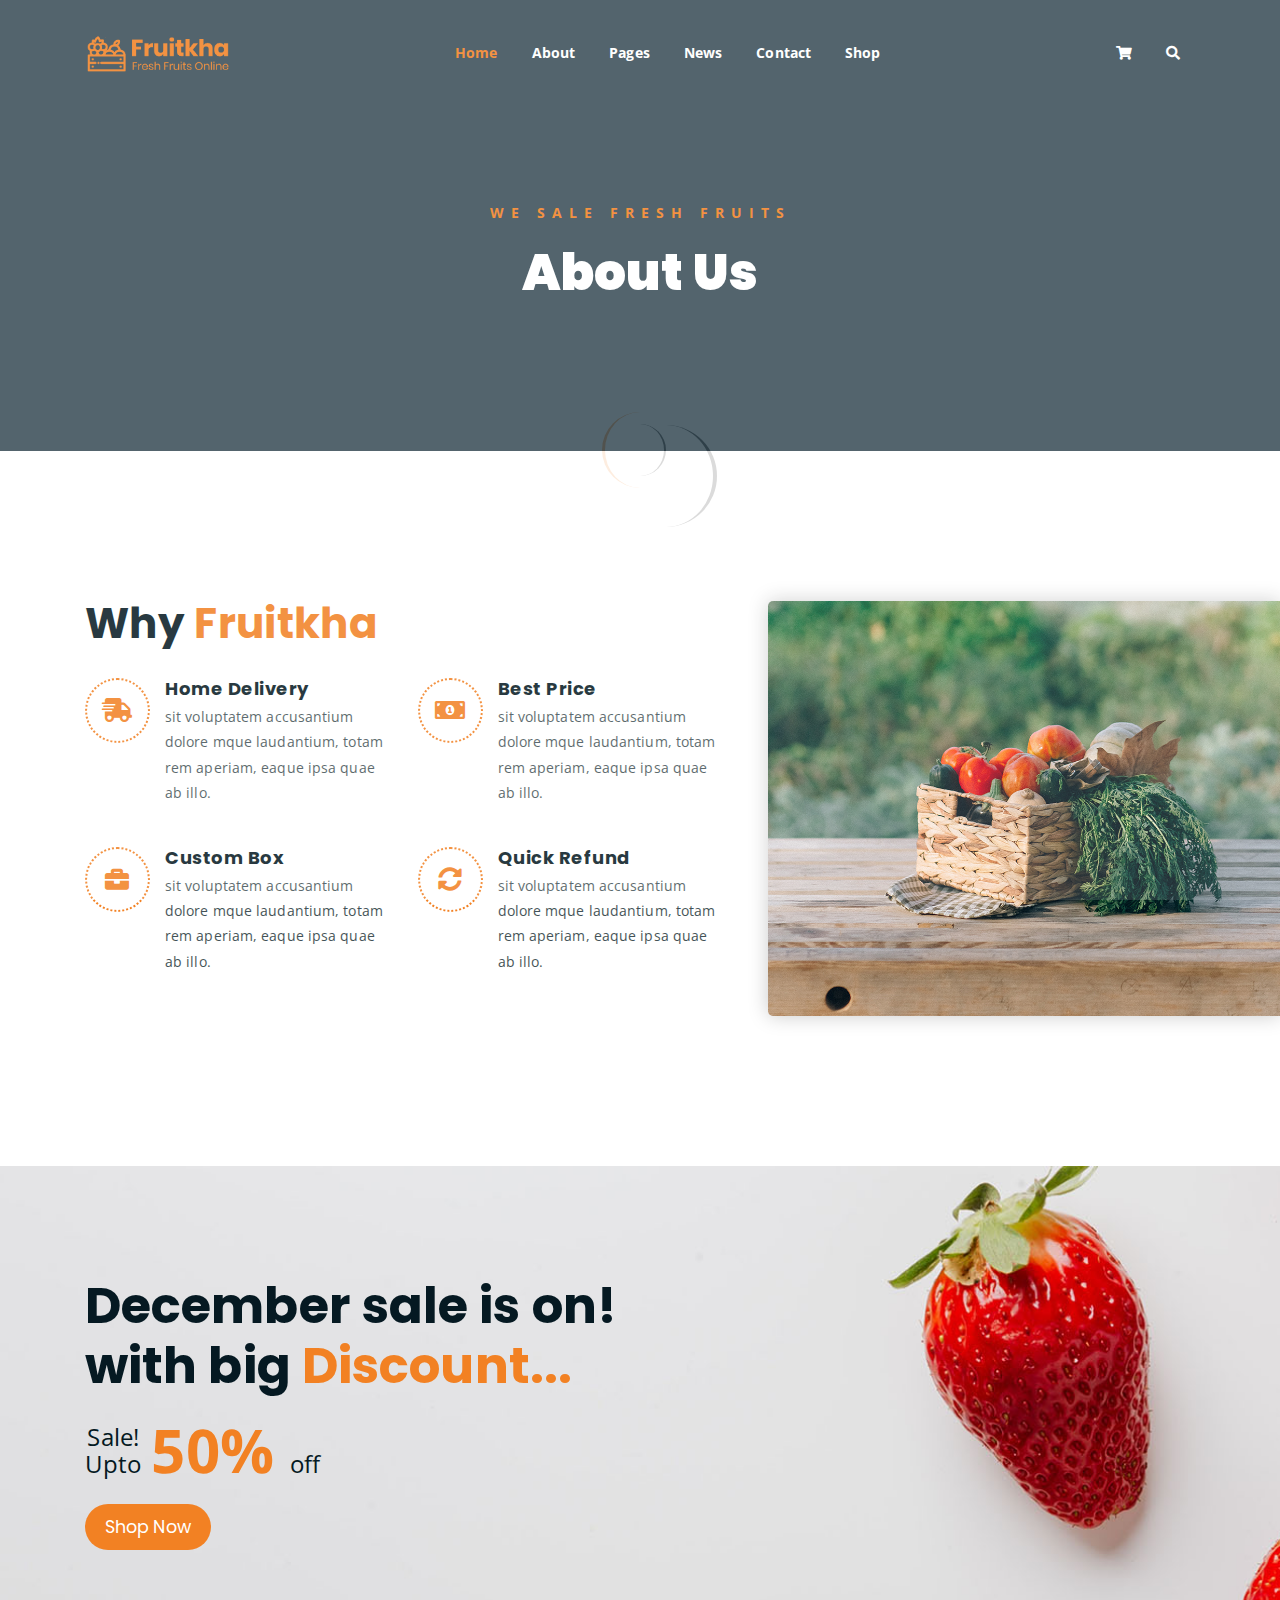
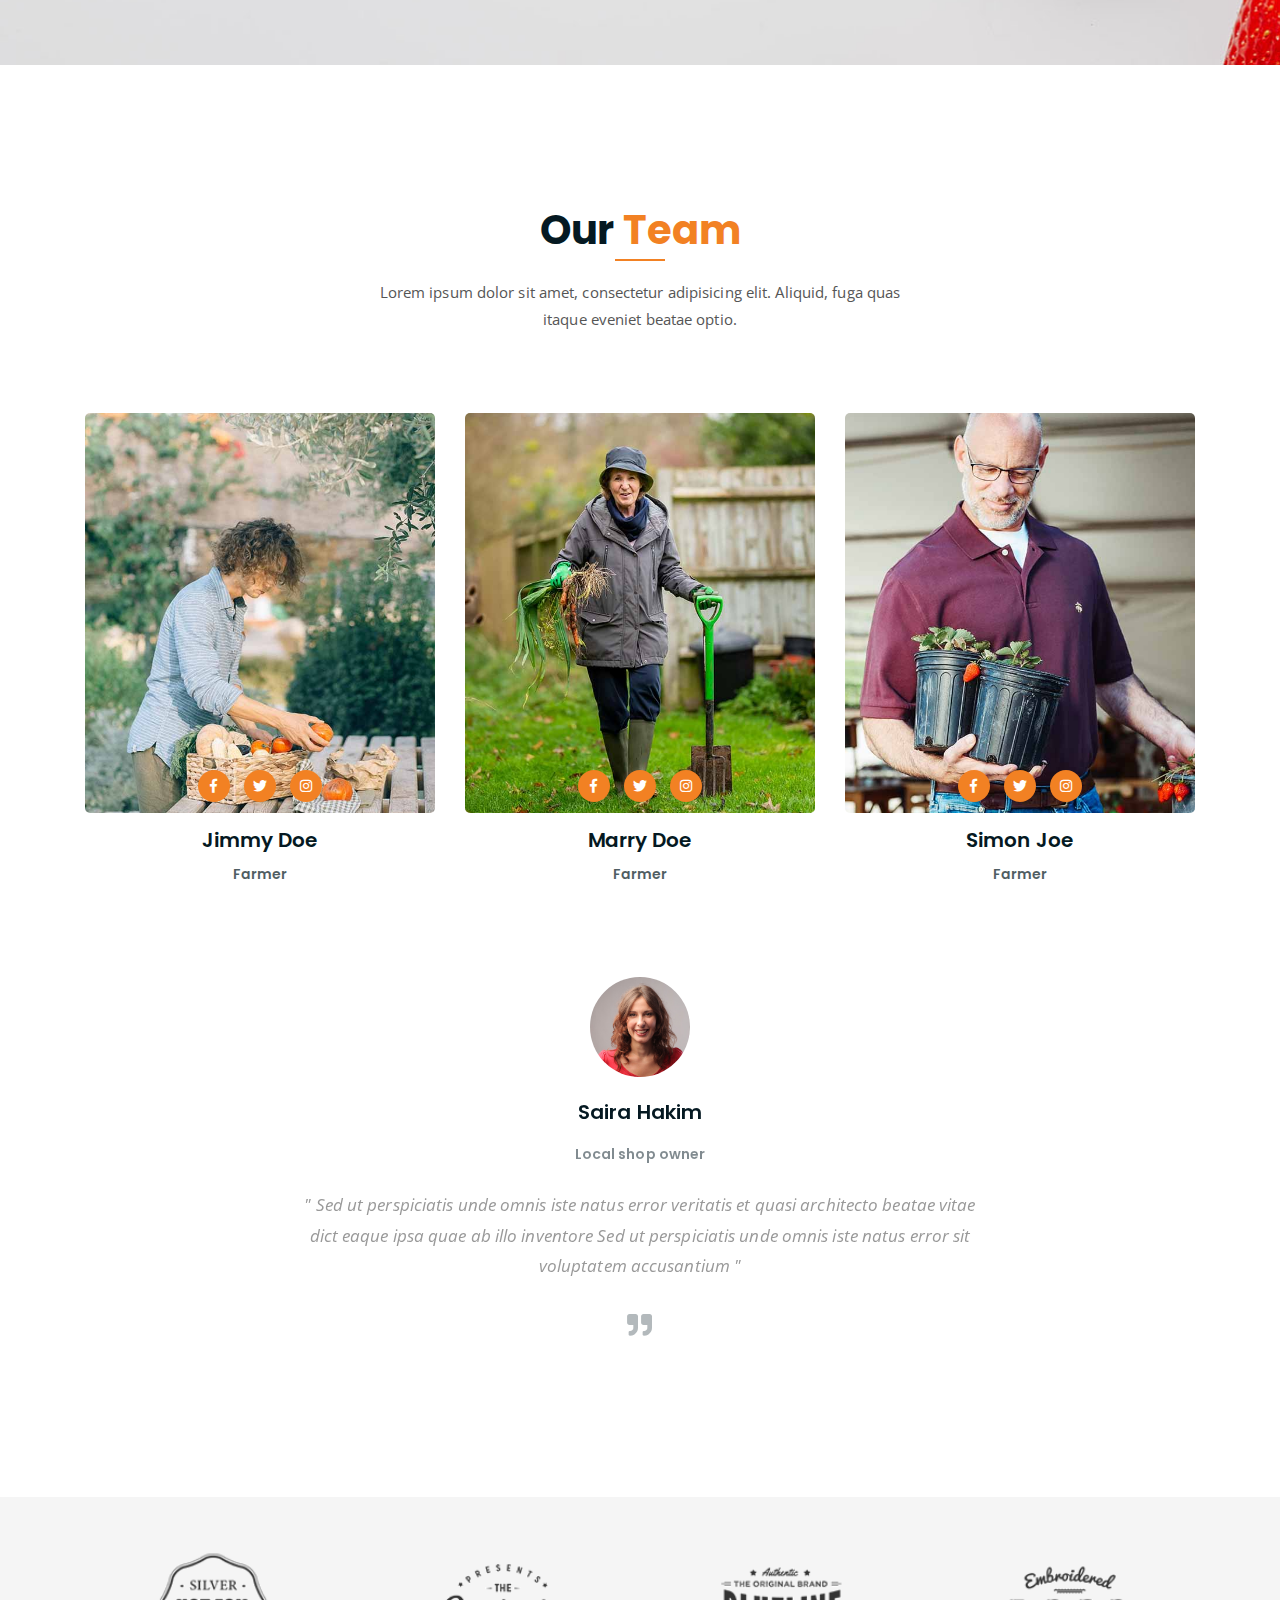
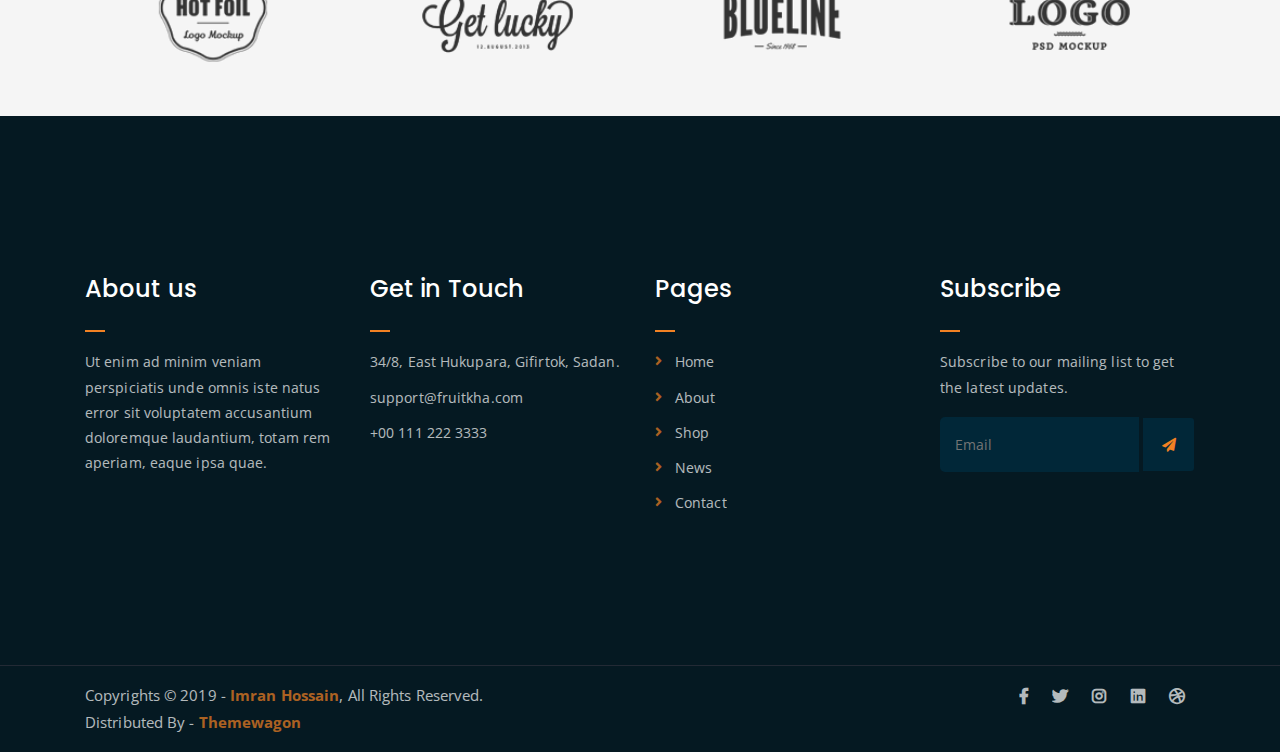
==== about.html @ 3324521a "first commit" ====
<!DOCTYPE html>
<html lang="en">
<head>
	<meta charset="UTF-8">
	<meta http-equiv="X-UA-Compatible" content="IE=edge">
	<meta name="viewport" content="width=device-width, initial-scale=1">
	<meta name="description" content="Responsive Bootstrap4 Shop Template, Created by Imran Hossain from https://imransdesign.com/">

	<!-- title -->
	<title>About</title>

	<!-- favicon -->
	<link rel="shortcut icon" type="image/png" href="assets/img/favicon.png">
	<!-- google font -->
	<link href="https://fonts.googleapis.com/css?family=Open+Sans:300,400,700" rel="stylesheet">
	<link href="https://fonts.googleapis.com/css?family=Poppins:400,700&display=swap" rel="stylesheet">
	<!-- fontawesome -->
	<link rel="stylesheet" href="assets/css/all.min.css">
	<!-- bootstrap -->
	<link rel="stylesheet" href="assets/bootstrap/css/bootstrap.min.css">
	<!-- owl carousel -->
	<link rel="stylesheet" href="assets/css/owl.carousel.css">
	<!-- magnific popup -->
	<link rel="stylesheet" href="assets/css/magnific-popup.css">
	<!-- animate css -->
	<link rel="stylesheet" href="assets/css/animate.css">
	<!-- mean menu css -->
	<link rel="stylesheet" href="assets/css/meanmenu.min.css">
	<!-- main style -->
	<link rel="stylesheet" href="assets/css/main.css">
	<!-- responsive -->
	<link rel="stylesheet" href="assets/css/responsive.css">

</head>
<body>
	
	<!--PreLoader-->
    <div class="loader">
        <div class="loader-inner">
            <div class="circle"></div>
        </div>
    </div>
    <!--PreLoader Ends-->
	
	<!-- header -->
	<div class="top-header-area" id="sticker">
		<div class="container">
			<div class="row">
				<div class="col-lg-12 col-sm-12 text-center">
					<div class="main-menu-wrap">
						<!-- logo -->
						<div class="site-logo">
							<a href="index.html">
								<img src="assets/img/logo.png" alt="">
							</a>
						</div>
						<!-- logo -->

						<!-- menu start -->
						<nav class="main-menu">
							<ul>
								<li class="current-list-item"><a href="#">Home</a>
									<ul class="sub-menu">
										<li><a href="index.html">Static Home</a></li>
										<li><a href="index_2.html">Slider Home</a></li>
									</ul>
								</li>
								<li><a href="about.html">About</a></li>
								<li><a href="#">Pages</a>
									<ul class="sub-menu">
										<li><a href="404.html">404 page</a></li>
										<li><a href="about.html">About</a></li>
										<li><a href="cart.html">Cart</a></li>
										<li><a href="checkout.html">Check Out</a></li>
										<li><a href="contact.html">Contact</a></li>
										<li><a href="news.html">News</a></li>
										<li><a href="shop.html">Shop</a></li>
									</ul>
								</li>
								<li><a href="news.html">News</a>
									<ul class="sub-menu">
										<li><a href="news.html">News</a></li>
										<li><a href="single-news.html">Single News</a></li>
									</ul>
								</li>
								<li><a href="contact.html">Contact</a></li>
								<li><a href="shop.html">Shop</a>
									<ul class="sub-menu">
										<li><a href="shop.html">Shop</a></li>
										<li><a href="checkout.html">Check Out</a></li>
										<li><a href="single-product.html">Single Product</a></li>
										<li><a href="cart.html">Cart</a></li>
									</ul>
								</li>
								<li>
									<div class="header-icons">
										<a class="shopping-cart" href="cart.html"><i class="fas fa-shopping-cart"></i></a>
										<a class="mobile-hide search-bar-icon" href="#"><i class="fas fa-search"></i></a>
									</div>
								</li>
							</ul>
						</nav>
						<a class="mobile-show search-bar-icon" href="#"><i class="fas fa-search"></i></a>
						<div class="mobile-menu"></div>
						<!-- menu end -->
					</div>
				</div>
			</div>
		</div>
	</div>
	<!-- end header -->

	<!-- search area -->
	<div class="search-area">
		<div class="container">
			<div class="row">
				<div class="col-lg-12">
					<span class="close-btn"><i class="fas fa-window-close"></i></span>
					<div class="search-bar">
						<div class="search-bar-tablecell">
							<h3>Search For:</h3>
							<input type="text" placeholder="Keywords">
							<button type="submit">Search <i class="fas fa-search"></i></button>
						</div>
					</div>
				</div>
			</div>
		</div>
	</div>
	<!-- end search arewa -->
	
	<!-- breadcrumb-section -->
	<div class="breadcrumb-section breadcrumb-bg">
		<div class="container">
			<div class="row">
				<div class="col-lg-8 offset-lg-2 text-center">
					<div class="breadcrumb-text">
						<p>We sale fresh fruits</p>
						<h1>About Us</h1>
					</div>
				</div>
			</div>
		</div>
	</div>
	<!-- end breadcrumb section -->

	<!-- featured section -->
	<div class="feature-bg">
		<div class="container">
			<div class="row">
				<div class="col-lg-7">
					<div class="featured-text">
						<h2 class="pb-3">Why <span class="orange-text">Fruitkha</span></h2>
						<div class="row">
							<div class="col-lg-6 col-md-6 mb-4 mb-md-5">
								<div class="list-box d-flex">
									<div class="list-icon">
										<i class="fas fa-shipping-fast"></i>
									</div>
									<div class="content">
										<h3>Home Delivery</h3>
										<p>sit voluptatem accusantium dolore mque laudantium, totam rem aperiam, eaque ipsa quae ab illo.</p>
									</div>
								</div>
							</div>
							<div class="col-lg-6 col-md-6 mb-5 mb-md-5">
								<div class="list-box d-flex">
									<div class="list-icon">
										<i class="fas fa-money-bill-alt"></i>
									</div>
									<div class="content">
										<h3>Best Price</h3>
										<p>sit voluptatem accusantium dolore mque laudantium, totam rem aperiam, eaque ipsa quae ab illo.</p>
									</div>
								</div>
							</div>
							<div class="col-lg-6 col-md-6 mb-5 mb-md-5">
								<div class="list-box d-flex">
									<div class="list-icon">
										<i class="fas fa-briefcase"></i>
									</div>
									<div class="content">
										<h3>Custom Box</h3>
										<p>sit voluptatem accusantium dolore mque laudantium, totam rem aperiam, eaque ipsa quae ab illo.</p>
									</div>
								</div>
							</div>
							<div class="col-lg-6 col-md-6">
								<div class="list-box d-flex">
									<div class="list-icon">
										<i class="fas fa-sync-alt"></i>
									</div>
									<div class="content">
										<h3>Quick Refund</h3>
										<p>sit voluptatem accusantium dolore mque laudantium, totam rem aperiam, eaque ipsa quae ab illo.</p>
									</div>
								</div>
							</div>
						</div>
					</div>
				</div>
			</div>
		</div>
	</div>
	<!-- end featured section -->

	<!-- shop banner -->
	<section class="shop-banner">
    	<div class="container">
        	<h3>December sale is on! <br> with big <span class="orange-text">Discount...</span></h3>
            <div class="sale-percent"><span>Sale! <br> Upto</span>50% <span>off</span></div>
            <a href="shop.html" class="cart-btn btn-lg">Shop Now</a>
        </div>
    </section>
	<!-- end shop banner -->

	<!-- team section -->
	<div class="mt-150">
		<div class="container">
			<div class="row">
				<div class="col-lg-8 offset-lg-2 text-center">
					<div class="section-title">
						<h3>Our <span class="orange-text">Team</span></h3>
						<p>Lorem ipsum dolor sit amet, consectetur adipisicing elit. Aliquid, fuga quas itaque eveniet beatae optio.</p>
					</div>
				</div>
			</div>
			<div class="row">
				<div class="col-lg-4 col-md-6">
					<div class="single-team-item">
						<div class="team-bg team-bg-1"></div>
						<h4>Jimmy Doe <span>Farmer</span></h4>
						<ul class="social-link-team">
							<li><a href="#" target="_blank"><i class="fab fa-facebook-f"></i></a></li>
							<li><a href="#" target="_blank"><i class="fab fa-twitter"></i></a></li>
							<li><a href="#" target="_blank"><i class="fab fa-instagram"></i></a></li>
						</ul>
					</div>
				</div>
				<div class="col-lg-4 col-md-6">
					<div class="single-team-item">
						<div class="team-bg team-bg-2"></div>
						<h4>Marry Doe <span>Farmer</span></h4>
						<ul class="social-link-team">
							<li><a href="#" target="_blank"><i class="fab fa-facebook-f"></i></a></li>
							<li><a href="#" target="_blank"><i class="fab fa-twitter"></i></a></li>
							<li><a href="#" target="_blank"><i class="fab fa-instagram"></i></a></li>
						</ul>
					</div>
				</div>
				<div class="col-lg-4 col-md-6 offset-md-3 offset-lg-0">
					<div class="single-team-item">
						<div class="team-bg team-bg-3"></div>
						<h4>Simon Joe <span>Farmer</span></h4>
						<ul class="social-link-team">
							<li><a href="#" target="_blank"><i class="fab fa-facebook-f"></i></a></li>
							<li><a href="#" target="_blank"><i class="fab fa-twitter"></i></a></li>
							<li><a href="#" target="_blank"><i class="fab fa-instagram"></i></a></li>
						</ul>
					</div>
				</div>
			</div>
		</div>
	</div>
	<!-- end team section -->

	<!-- testimonail-section -->
	<div class="testimonail-section mt-80 mb-150">
		<div class="container">
			<div class="row">
				<div class="col-lg-10 offset-lg-1 text-center">
					<div class="testimonial-sliders">
						<div class="single-testimonial-slider">
							<div class="client-avater">
								<img src="assets/img/avaters/avatar1.png" alt="">
							</div>
							<div class="client-meta">
								<h3>Saira Hakim <span>Local shop owner</span></h3>
								<p class="testimonial-body">
									" Sed ut perspiciatis unde omnis iste natus error veritatis et  quasi architecto beatae vitae dict eaque ipsa quae ab illo inventore Sed ut perspiciatis unde omnis iste natus error sit voluptatem accusantium "
								</p>
								<div class="last-icon">
									<i class="fas fa-quote-right"></i>
								</div>
							</div>
						</div>
						<div class="single-testimonial-slider">
							<div class="client-avater">
								<img src="assets/img/avaters/avatar2.png" alt="">
							</div>
							<div class="client-meta">
								<h3>David Niph <span>Local shop owner</span></h3>
								<p class="testimonial-body">
									" Sed ut perspiciatis unde omnis iste natus error veritatis et  quasi architecto beatae vitae dict eaque ipsa quae ab illo inventore Sed ut perspiciatis unde omnis iste natus error sit voluptatem accusantium "
								</p>
								<div class="last-icon">
									<i class="fas fa-quote-right"></i>
								</div>
							</div>
						</div>
						<div class="single-testimonial-slider">
							<div class="client-avater">
								<img src="assets/img/avaters/avatar3.png" alt="">
							</div>
							<div class="client-meta">
								<h3>Jacob Sikim <span>Local shop owner</span></h3>
								<p class="testimonial-body">
									" Sed ut perspiciatis unde omnis iste natus error veritatis et  quasi architecto beatae vitae dict eaque ipsa quae ab illo inventore Sed ut perspiciatis unde omnis iste natus error sit voluptatem accusantium "
								</p>
								<div class="last-icon">
									<i class="fas fa-quote-right"></i>
								</div>
							</div>
						</div>
					</div>
				</div>
			</div>
		</div>
	</div>
	<!-- end testimonail-section -->

	<!-- logo carousel -->
	<div class="logo-carousel-section">
		<div class="container">
			<div class="row">
				<div class="col-lg-12">
					<div class="logo-carousel-inner">
						<div class="single-logo-item">
							<img src="assets/img/company-logos/1.png" alt="">
						</div>
						<div class="single-logo-item">
							<img src="assets/img/company-logos/2.png" alt="">
						</div>
						<div class="single-logo-item">
							<img src="assets/img/company-logos/3.png" alt="">
						</div>
						<div class="single-logo-item">
							<img src="assets/img/company-logos/4.png" alt="">
						</div>
						<div class="single-logo-item">
							<img src="assets/img/company-logos/5.png" alt="">
						</div>
					</div>
				</div>
			</div>
		</div>
	</div>
	<!-- end logo carousel -->

	<!-- footer -->
	<div class="footer-area">
		<div class="container">
			<div class="row">
				<div class="col-lg-3 col-md-6">
					<div class="footer-box about-widget">
						<h2 class="widget-title">About us</h2>
						<p>Ut enim ad minim veniam perspiciatis unde omnis iste natus error sit voluptatem accusantium doloremque laudantium, totam rem aperiam, eaque ipsa quae.</p>
					</div>
				</div>
				<div class="col-lg-3 col-md-6">
					<div class="footer-box get-in-touch">
						<h2 class="widget-title">Get in Touch</h2>
						<ul>
							<li>34/8, East Hukupara, Gifirtok, Sadan.</li>
							<li>support@fruitkha.com</li>
							<li>+00 111 222 3333</li>
						</ul>
					</div>
				</div>
				<div class="col-lg-3 col-md-6">
					<div class="footer-box pages">
						<h2 class="widget-title">Pages</h2>
						<ul>
							<li><a href="index.html">Home</a></li>
							<li><a href="about.html">About</a></li>
							<li><a href="services.html">Shop</a></li>
							<li><a href="news.html">News</a></li>
							<li><a href="contact.html">Contact</a></li>
						</ul>
					</div>
				</div>
				<div class="col-lg-3 col-md-6">
					<div class="footer-box subscribe">
						<h2 class="widget-title">Subscribe</h2>
						<p>Subscribe to our mailing list to get the latest updates.</p>
						<form action="index.html">
							<input type="email" placeholder="Email">
							<button type="submit"><i class="fas fa-paper-plane"></i></button>
						</form>
					</div>
				</div>
			</div>
		</div>
	</div>
	<!-- end footer -->
	
	<!-- copyright -->
	<div class="copyright">
		<div class="container">
			<div class="row">
				<div class="col-lg-6 col-md-12">
					<p>Copyrights &copy; 2019 - <a href="https://imransdesign.com/">Imran Hossain</a>,  All Rights Reserved.<br>
						Distributed By - <a href="https://themewagon.com/">Themewagon</a>
					</p>
				</div>
				<div class="col-lg-6 text-right col-md-12">
					<div class="social-icons">
						<ul>
							<li><a href="#" target="_blank"><i class="fab fa-facebook-f"></i></a></li>
							<li><a href="#" target="_blank"><i class="fab fa-twitter"></i></a></li>
							<li><a href="#" target="_blank"><i class="fab fa-instagram"></i></a></li>
							<li><a href="#" target="_blank"><i class="fab fa-linkedin"></i></a></li>
							<li><a href="#" target="_blank"><i class="fab fa-dribbble"></i></a></li>
						</ul>
					</div>
				</div>
			</div>
		</div>
	</div>
	<!-- end copyright -->
	
	<!-- jquery -->
	<script src="assets/js/jquery-1.11.3.min.js"></script>
	<!-- bootstrap -->
	<script src="assets/bootstrap/js/bootstrap.min.js"></script>
	<!-- count down -->
	<script src="assets/js/jquery.countdown.js"></script>
	<!-- isotope -->
	<script src="assets/js/jquery.isotope-3.0.6.min.js"></script>
	<!-- waypoints -->
	<script src="assets/js/waypoints.js"></script>
	<!-- owl carousel -->
	<script src="assets/js/owl.carousel.min.js"></script>
	<!-- magnific popup -->
	<script src="assets/js/jquery.magnific-popup.min.js"></script>
	<!-- mean menu -->
	<script src="assets/js/jquery.meanmenu.min.js"></script>
	<!-- sticker js -->
	<script src="assets/js/sticker.js"></script>
	<!-- main js -->
	<script src="assets/js/main.js"></script>

</body>
</html>
---- assets/css/all.min.css ----
.fa,.fab,.fal,.far,.fas{-moz-osx-font-smoothing:grayscale;-webkit-font-smoothing:antialiased;display:inline-block;font-style:normal;font-variant:normal;text-rendering:auto;line-height:1}.fa-lg{font-size:1.33333em;line-height:.75em;vertical-align:-.0667em}.fa-xs{font-size:.75em}.fa-sm{font-size:.875em}.fa-1x{font-size:1em}.fa-2x{font-size:2em}.fa-3x{font-size:3em}.fa-4x{font-size:4em}.fa-5x{font-size:5em}.fa-6x{font-size:6em}.fa-7x{font-size:7em}.fa-8x{font-size:8em}.fa-9x{font-size:9em}.fa-10x{font-size:10em}.fa-fw{text-align:center;width:1.25em}.fa-ul{list-style-type:none;margin-left:2.5em;padding-left:0}.fa-ul>li{position:relative}.fa-li{left:-2em;position:absolute;text-align:center;width:2em;line-height:inherit}.fa-border{border:.08em solid #eee;border-radius:.1em;padding:.2em .25em .15em}.fa-pull-left{float:left}.fa-pull-right{float:right}.fa.fa-pull-left,.fab.fa-pull-left,.fal.fa-pull-left,.far.fa-pull-left,.fas.fa-pull-left{margin-right:.3em}.fa.fa-pull-right,.fab.fa-pull-right,.fal.fa-pull-right,.far.fa-pull-right,.fas.fa-pull-right{margin-left:.3em}.fa-spin{animation:fa-spin 2s infinite linear}.fa-pulse{animation:fa-spin 1s infinite steps(8)}@keyframes fa-spin{0%{transform:rotate(0deg)}to{transform:rotate(1turn)}}.fa-rotate-90{-ms-filter:"progid:DXImageTransform.Microsoft.BasicImage(rotation=1)";transform:rotate(90deg)}.fa-rotate-180{-ms-filter:"progid:DXImageTransform.Microsoft.BasicImage(rotation=2)";transform:rotate(180deg)}.fa-rotate-270{-ms-filter:"progid:DXImageTransform.Microsoft.BasicImage(rotation=3)";transform:rotate(270deg)}.fa-flip-horizontal{-ms-filter:"progid:DXImageTransform.Microsoft.BasicImage(rotation=0, mirror=1)";transform:scaleX(-1)}.fa-flip-vertical{transform:scaleY(-1)}.fa-flip-horizontal.fa-flip-vertical,.fa-flip-vertical{-ms-filter:"progid:DXImageTransform.Microsoft.BasicImage(rotation=2, mirror=1)"}.fa-flip-horizontal.fa-flip-vertical{transform:scale(-1)}:root .fa-flip-horizontal,:root .fa-flip-vertical,:root .fa-rotate-90,:root .fa-rotate-180,:root .fa-rotate-270{filter:none}.fa-stack{display:inline-block;height:2em;line-height:2em;position:relative;vertical-align:middle;width:2.5em}.fa-stack-1x,.fa-stack-2x{left:0;position:absolute;text-align:center;width:100%}.fa-stack-1x{line-height:inherit}.fa-stack-2x{font-size:2em}.fa-inverse{color:#fff}.fa-500px:before{content:"\f26e"}.fa-accessible-icon:before{content:"\f368"}.fa-accusoft:before{content:"\f369"}.fa-acquisitions-incorporated:before{content:"\f6af"}.fa-ad:before{content:"\f641"}.fa-address-book:before{content:"\f2b9"}.fa-address-card:before{content:"\f2bb"}.fa-adjust:before{content:"\f042"}.fa-adn:before{content:"\f170"}.fa-adobe:before{content:"\f778"}.fa-adversal:before{content:"\f36a"}.fa-affiliatetheme:before{content:"\f36b"}.fa-air-freshener:before{content:"\f5d0"}.fa-algolia:before{content:"\f36c"}.fa-align-center:before{content:"\f037"}.fa-align-justify:before{content:"\f039"}.fa-align-left:before{content:"\f036"}.fa-align-right:before{content:"\f038"}.fa-alipay:before{content:"\f642"}.fa-allergies:before{content:"\f461"}.fa-amazon:before{content:"\f270"}.fa-amazon-pay:before{content:"\f42c"}.fa-ambulance:before{content:"\f0f9"}.fa-american-sign-language-interpreting:before{content:"\f2a3"}.fa-amilia:before{content:"\f36d"}.fa-anchor:before{content:"\f13d"}.fa-android:before{content:"\f17b"}.fa-angellist:before{content:"\f209"}.fa-angle-double-down:before{content:"\f103"}.fa-angle-double-left:before{content:"\f100"}.fa-angle-double-right:before{content:"\f101"}.fa-angle-double-up:before{content:"\f102"}.fa-angle-down:before{content:"\f107"}.fa-angle-left:before{content:"\f104"}.fa-angle-right:before{content:"\f105"}.fa-angle-up:before{content:"\f106"}.fa-angry:before{content:"\f556"}.fa-angrycreative:before{content:"\f36e"}.fa-angular:before{content:"\f420"}.fa-ankh:before{content:"\f644"}.fa-app-store:before{content:"\f36f"}.fa-app-store-ios:before{content:"\f370"}.fa-apper:before{content:"\f371"}.fa-apple:before{content:"\f179"}.fa-apple-alt:before{content:"\f5d1"}.fa-apple-pay:before{content:"\f415"}.fa-archive:before{content:"\f187"}.fa-archway:before{content:"\f557"}.fa-arrow-alt-circle-down:before{content:"\f358"}.fa-arrow-alt-circle-left:before{content:"\f359"}.fa-arrow-alt-circle-right:before{content:"\f35a"}.fa-arrow-alt-circle-up:before{content:"\f35b"}.fa-arrow-circle-down:before{content:"\f0ab"}.fa-arrow-circle-left:before{content:"\f0a8"}.fa-arrow-circle-right:before{content:"\f0a9"}.fa-arrow-circle-up:before{content:"\f0aa"}.fa-arrow-down:before{content:"\f063"}.fa-arrow-left:before{content:"\f060"}.fa-arrow-right:before{content:"\f061"}.fa-arrow-up:before{content:"\f062"}.fa-arrows-alt:before{content:"\f0b2"}.fa-arrows-alt-h:before{content:"\f337"}.fa-arrows-alt-v:before{content:"\f338"}.fa-artstation:before{content:"\f77a"}.fa-assistive-listening-systems:before{content:"\f2a2"}.fa-asterisk:before{content:"\f069"}.fa-asymmetrik:before{content:"\f372"}.fa-at:before{content:"\f1fa"}.fa-atlas:before{content:"\f558"}.fa-atlassian:before{content:"\f77b"}.fa-atom:before{content:"\f5d2"}.fa-audible:before{content:"\f373"}.fa-audio-description:before{content:"\f29e"}.fa-autoprefixer:before{content:"\f41c"}.fa-avianex:before{content:"\f374"}.fa-aviato:before{content:"\f421"}.fa-award:before{content:"\f559"}.fa-aws:before{content:"\f375"}.fa-baby:before{content:"\f77c"}.fa-baby-carriage:before{content:"\f77d"}.fa-backspace:before{content:"\f55a"}.fa-backward:before{content:"\f04a"}.fa-balance-scale:before{content:"\f24e"}.fa-ban:before{content:"\f05e"}.fa-band-aid:before{content:"\f462"}.fa-bandcamp:before{content:"\f2d5"}.fa-barcode:before{content:"\f02a"}.fa-bars:before{content:"\f0c9"}.fa-baseball-ball:before{content:"\f433"}.fa-basketball-ball:before{content:"\f434"}.fa-bath:before{content:"\f2cd"}.fa-battery-empty:before{content:"\f244"}.fa-battery-full:before{content:"\f240"}.fa-battery-half:before{content:"\f242"}.fa-battery-quarter:before{content:"\f243"}.fa-battery-three-quarters:before{content:"\f241"}.fa-bed:before{content:"\f236"}.fa-beer:before{content:"\f0fc"}.fa-behance:before{content:"\f1b4"}.fa-behance-square:before{content:"\f1b5"}.fa-bell:before{content:"\f0f3"}.fa-bell-slash:before{content:"\f1f6"}.fa-bezier-curve:before{content:"\f55b"}.fa-bible:before{content:"\f647"}.fa-bicycle:before{content:"\f206"}.fa-bimobject:before{content:"\f378"}.fa-binoculars:before{content:"\f1e5"}.fa-biohazard:before{content:"\f780"}.fa-birthday-cake:before{content:"\f1fd"}.fa-bitbucket:before{content:"\f171"}.fa-bitcoin:before{content:"\f379"}.fa-bity:before{content:"\f37a"}.fa-black-tie:before{content:"\f27e"}.fa-blackberry:before{content:"\f37b"}.fa-blender:before{content:"\f517"}.fa-blender-phone:before{content:"\f6b6"}.fa-blind:before{content:"\f29d"}.fa-blog:before{content:"\f781"}.fa-blogger:before{content:"\f37c"}.fa-blogger-b:before{content:"\f37d"}.fa-bluetooth:before{content:"\f293"}.fa-bluetooth-b:before{content:"\f294"}.fa-bold:before{content:"\f032"}.fa-bolt:before{content:"\f0e7"}.fa-bomb:before{content:"\f1e2"}.fa-bone:before{content:"\f5d7"}.fa-bong:before{content:"\f55c"}.fa-book:before{content:"\f02d"}.fa-book-dead:before{content:"\f6b7"}.fa-book-open:before{content:"\f518"}.fa-book-reader:before{content:"\f5da"}.fa-bookmark:before{content:"\f02e"}.fa-bowling-ball:before{content:"\f436"}.fa-box:before{content:"\f466"}.fa-box-open:before{content:"\f49e"}.fa-boxes:before{content:"\f468"}.fa-braille:before{content:"\f2a1"}.fa-brain:before{content:"\f5dc"}.fa-briefcase:before{content:"\f0b1"}.fa-briefcase-medical:before{content:"\f469"}.fa-broadcast-tower:before{content:"\f519"}.fa-broom:before{content:"\f51a"}.fa-brush:before{content:"\f55d"}.fa-btc:before{content:"\f15a"}.fa-bug:before{content:"\f188"}.fa-building:before{content:"\f1ad"}.fa-bullhorn:before{content:"\f0a1"}.fa-bullseye:before{content:"\f140"}.fa-burn:before{content:"\f46a"}.fa-buromobelexperte:before{content:"\f37f"}.fa-bus:before{content:"\f207"}.fa-bus-alt:before{content:"\f55e"}.fa-business-time:before{content:"\f64a"}.fa-buysellads:before{content:"\f20d"}.fa-calculator:before{content:"\f1ec"}.fa-calendar:before{content:"\f133"}.fa-calendar-alt:before{content:"\f073"}.fa-calendar-check:before{content:"\f274"}.fa-calendar-day:before{content:"\f783"}.fa-calendar-minus:before{content:"\f272"}.fa-calendar-plus:before{content:"\f271"}.fa-calendar-times:before{content:"\f273"}.fa-calendar-week:before{content:"\f784"}.fa-camera:before{content:"\f030"}.fa-camera-retro:before{content:"\f083"}.fa-campground:before{content:"\f6bb"}.fa-canadian-maple-leaf:before{content:"\f785"}.fa-candy-cane:before{content:"\f786"}.fa-cannabis:before{content:"\f55f"}.fa-capsules:before{content:"\f46b"}.fa-car:before{content:"\f1b9"}.fa-car-alt:before{content:"\f5de"}.fa-car-battery:before{content:"\f5df"}.fa-car-crash:before{content:"\f5e1"}.fa-car-side:before{content:"\f5e4"}.fa-caret-down:before{content:"\f0d7"}.fa-caret-left:before{content:"\f0d9"}.fa-caret-right:before{content:"\f0da"}.fa-caret-square-down:before{content:"\f150"}.fa-caret-square-left:before{content:"\f191"}.fa-caret-square-right:before{content:"\f152"}.fa-caret-square-up:before{content:"\f151"}.fa-caret-up:before{content:"\f0d8"}.fa-carrot:before{content:"\f787"}.fa-cart-arrow-down:before{content:"\f218"}.fa-cart-plus:before{content:"\f217"}.fa-cash-register:before{content:"\f788"}.fa-cat:before{content:"\f6be"}.fa-cc-amazon-pay:before{content:"\f42d"}.fa-cc-amex:before{content:"\f1f3"}.fa-cc-apple-pay:before{content:"\f416"}.fa-cc-diners-club:before{content:"\f24c"}.fa-cc-discover:before{content:"\f1f2"}.fa-cc-jcb:before{content:"\f24b"}.fa-cc-mastercard:before{content:"\f1f1"}.fa-cc-paypal:before{content:"\f1f4"}.fa-cc-stripe:before{content:"\f1f5"}.fa-cc-visa:before{content:"\f1f0"}.fa-centercode:before{content:"\f380"}.fa-centos:before{content:"\f789"}.fa-certificate:before{content:"\f0a3"}.fa-chair:before{content:"\f6c0"}.fa-chalkboard:before{content:"\f51b"}.fa-chalkboard-teacher:before{content:"\f51c"}.fa-charging-station:before{content:"\f5e7"}.fa-chart-area:before{content:"\f1fe"}.fa-chart-bar:before{content:"\f080"}.fa-chart-line:before{content:"\f201"}.fa-chart-pie:before{content:"\f200"}.fa-check:before{content:"\f00c"}.fa-check-circle:before{content:"\f058"}.fa-check-double:before{content:"\f560"}.fa-check-square:before{content:"\f14a"}.fa-chess:before{content:"\f439"}.fa-chess-bishop:before{content:"\f43a"}.fa-chess-board:before{content:"\f43c"}.fa-chess-king:before{content:"\f43f"}.fa-chess-knight:before{content:"\f441"}.fa-chess-pawn:before{content:"\f443"}.fa-chess-queen:before{content:"\f445"}.fa-chess-rook:before{content:"\f447"}.fa-chevron-circle-down:before{content:"\f13a"}.fa-chevron-circle-left:before{content:"\f137"}.fa-chevron-circle-right:before{content:"\f138"}.fa-chevron-circle-up:before{content:"\f139"}.fa-chevron-down:before{content:"\f078"}.fa-chevron-left:before{content:"\f053"}.fa-chevron-right:before{content:"\f054"}.fa-chevron-up:before{content:"\f077"}.fa-child:before{content:"\f1ae"}.fa-chrome:before{content:"\f268"}.fa-church:before{content:"\f51d"}.fa-circle:before{content:"\f111"}.fa-circle-notch:before{content:"\f1ce"}.fa-city:before{content:"\f64f"}.fa-clipboard:before{content:"\f328"}.fa-clipboard-check:before{content:"\f46c"}.fa-clipboard-list:before{content:"\f46d"}.fa-clock:before{content:"\f017"}.fa-clone:before{content:"\f24d"}.fa-closed-captioning:before{content:"\f20a"}.fa-cloud:before{content:"\f0c2"}.fa-cloud-download-alt:before{content:"\f381"}.fa-cloud-meatball:before{content:"\f73b"}.fa-cloud-moon:before{content:"\f6c3"}.fa-cloud-moon-rain:before{content:"\f73c"}.fa-cloud-rain:before{content:"\f73d"}.fa-cloud-showers-heavy:before{content:"\f740"}.fa-cloud-sun:before{content:"\f6c4"}.fa-cloud-sun-rain:before{content:"\f743"}.fa-cloud-upload-alt:before{content:"\f382"}.fa-cloudscale:before{content:"\f383"}.fa-cloudsmith:before{content:"\f384"}.fa-cloudversify:before{content:"\f385"}.fa-cocktail:before{content:"\f561"}.fa-code:before{content:"\f121"}.fa-code-branch:before{content:"\f126"}.fa-codepen:before{content:"\f1cb"}.fa-codiepie:before{content:"\f284"}.fa-coffee:before{content:"\f0f4"}.fa-cog:before{content:"\f013"}.fa-cogs:before{content:"\f085"}.fa-coins:before{content:"\f51e"}.fa-columns:before{content:"\f0db"}.fa-comment:before{content:"\f075"}.fa-comment-alt:before{content:"\f27a"}.fa-comment-dollar:before{content:"\f651"}.fa-comment-dots:before{content:"\f4ad"}.fa-comment-slash:before{content:"\f4b3"}.fa-comments:before{content:"\f086"}.fa-comments-dollar:before{content:"\f653"}.fa-compact-disc:before{content:"\f51f"}.fa-compass:before{content:"\f14e"}.fa-compress:before{content:"\f066"}.fa-compress-arrows-alt:before{content:"\f78c"}.fa-concierge-bell:before{content:"\f562"}.fa-confluence:before{content:"\f78d"}.fa-connectdevelop:before{content:"\f20e"}.fa-contao:before{content:"\f26d"}.fa-cookie:before{content:"\f563"}.fa-cookie-bite:before{content:"\f564"}.fa-copy:before{content:"\f0c5"}.fa-copyright:before{content:"\f1f9"}.fa-couch:before{content:"\f4b8"}.fa-cpanel:before{content:"\f388"}.fa-creative-commons:before{content:"\f25e"}.fa-creative-commons-by:before{content:"\f4e7"}.fa-creative-commons-nc:before{content:"\f4e8"}.fa-creative-commons-nc-eu:before{content:"\f4e9"}.fa-creative-commons-nc-jp:before{content:"\f4ea"}.fa-creative-commons-nd:before{content:"\f4eb"}.fa-creative-commons-pd:before{content:"\f4ec"}.fa-creative-commons-pd-alt:before{content:"\f4ed"}.fa-creative-commons-remix:before{content:"\f4ee"}.fa-creative-commons-sa:before{content:"\f4ef"}.fa-creative-commons-sampling:before{content:"\f4f0"}.fa-creative-commons-sampling-plus:before{content:"\f4f1"}.fa-creative-commons-share:before{content:"\f4f2"}.fa-creative-commons-zero:before{content:"\f4f3"}.fa-credit-card:before{content:"\f09d"}.fa-critical-role:before{content:"\f6c9"}.fa-crop:before{content:"\f125"}.fa-crop-alt:before{content:"\f565"}.fa-cross:before{content:"\f654"}.fa-crosshairs:before{content:"\f05b"}.fa-crow:before{content:"\f520"}.fa-crown:before{content:"\f521"}.fa-css3:before{content:"\f13c"}.fa-css3-alt:before{content:"\f38b"}.fa-cube:before{content:"\f1b2"}.fa-cubes:before{content:"\f1b3"}.fa-cut:before{content:"\f0c4"}.fa-cuttlefish:before{content:"\f38c"}.fa-d-and-d:before{content:"\f38d"}.fa-d-and-d-beyond:before{content:"\f6ca"}.fa-dashcube:before{content:"\f210"}.fa-database:before{content:"\f1c0"}.fa-deaf:before{content:"\f2a4"}.fa-delicious:before{content:"\f1a5"}.fa-democrat:before{content:"\f747"}.fa-deploydog:before{content:"\f38e"}.fa-deskpro:before{content:"\f38f"}.fa-desktop:before{content:"\f108"}.fa-dev:before{content:"\f6cc"}.fa-deviantart:before{content:"\f1bd"}.fa-dharmachakra:before{content:"\f655"}.fa-dhl:before{content:"\f790"}.fa-diagnoses:before{content:"\f470"}.fa-diaspora:before{content:"\f791"}.fa-dice:before{content:"\f522"}.fa-dice-d20:before{content:"\f6cf"}.fa-dice-d6:before{content:"\f6d1"}.fa-dice-five:before{content:"\f523"}.fa-dice-four:before{content:"\f524"}.fa-dice-one:before{content:"\f525"}.fa-dice-six:before{content:"\f526"}.fa-dice-three:before{content:"\f527"}.fa-dice-two:before{content:"\f528"}.fa-digg:before{content:"\f1a6"}.fa-digital-ocean:before{content:"\f391"}.fa-digital-tachograph:before{content:"\f566"}.fa-directions:before{content:"\f5eb"}.fa-discord:before{content:"\f392"}.fa-discourse:before{content:"\f393"}.fa-divide:before{content:"\f529"}.fa-dizzy:before{content:"\f567"}.fa-dna:before{content:"\f471"}.fa-dochub:before{content:"\f394"}.fa-docker:before{content:"\f395"}.fa-dog:before{content:"\f6d3"}.fa-dollar-sign:before{content:"\f155"}.fa-dolly:before{content:"\f472"}.fa-dolly-flatbed:before{content:"\f474"}.fa-donate:before{content:"\f4b9"}.fa-door-closed:before{content:"\f52a"}.fa-door-open:before{content:"\f52b"}.fa-dot-circle:before{content:"\f192"}.fa-dove:before{content:"\f4ba"}.fa-download:before{content:"\f019"}.fa-draft2digital:before{content:"\f396"}.fa-drafting-compass:before{content:"\f568"}.fa-dragon:before{content:"\f6d5"}.fa-draw-polygon:before{content:"\f5ee"}.fa-dribbble:before{content:"\f17d"}.fa-dribbble-square:before{content:"\f397"}.fa-dropbox:before{content:"\f16b"}.fa-drum:before{content:"\f569"}.fa-drum-steelpan:before{content:"\f56a"}.fa-drumstick-bite:before{content:"\f6d7"}.fa-drupal:before{content:"\f1a9"}.fa-dumbbell:before{content:"\f44b"}.fa-dumpster:before{content:"\f793"}.fa-dumpster-fire:before{content:"\f794"}.fa-dungeon:before{content:"\f6d9"}.fa-dyalog:before{content:"\f399"}.fa-earlybirds:before{content:"\f39a"}.fa-ebay:before{content:"\f4f4"}.fa-edge:before{content:"\f282"}.fa-edit:before{content:"\f044"}.fa-eject:before{content:"\f052"}.fa-elementor:before{content:"\f430"}.fa-ellipsis-h:before{content:"\f141"}.fa-ellipsis-v:before{content:"\f142"}.fa-ello:before{content:"\f5f1"}.fa-ember:before{content:"\f423"}.fa-empire:before{content:"\f1d1"}.fa-envelope:before{content:"\f0e0"}.fa-envelope-open:before{content:"\f2b6"}.fa-envelope-open-text:before{content:"\f658"}.fa-envelope-square:before{content:"\f199"}.fa-envira:before{content:"\f299"}.fa-equals:before{content:"\f52c"}.fa-eraser:before{content:"\f12d"}.fa-erlang:before{content:"\f39d"}.fa-ethereum:before{content:"\f42e"}.fa-ethernet:before{content:"\f796"}.fa-etsy:before{content:"\f2d7"}.fa-euro-sign:before{content:"\f153"}.fa-exchange-alt:before{content:"\f362"}.fa-exclamation:before{content:"\f12a"}.fa-exclamation-circle:before{content:"\f06a"}.fa-exclamation-triangle:before{content:"\f071"}.fa-expand:before{content:"\f065"}.fa-expand-arrows-alt:before{content:"\f31e"}.fa-expeditedssl:before{content:"\f23e"}.fa-external-link-alt:before{content:"\f35d"}.fa-external-link-square-alt:before{content:"\f360"}.fa-eye:before{content:"\f06e"}.fa-eye-dropper:before{content:"\f1fb"}.fa-eye-slash:before{content:"\f070"}.fa-facebook:before{content:"\f09a"}.fa-facebook-f:before{content:"\f39e"}.fa-facebook-messenger:before{content:"\f39f"}.fa-facebook-square:before{content:"\f082"}.fa-fantasy-flight-games:before{content:"\f6dc"}.fa-fast-backward:before{content:"\f049"}.fa-fast-forward:before{content:"\f050"}.fa-fax:before{content:"\f1ac"}.fa-feather:before{content:"\f52d"}.fa-feather-alt:before{content:"\f56b"}.fa-fedex:before{content:"\f797"}.fa-fedora:before{content:"\f798"}.fa-female:before{content:"\f182"}.fa-fighter-jet:before{content:"\f0fb"}.fa-figma:before{content:"\f799"}.fa-file:before{content:"\f15b"}.fa-file-alt:before{content:"\f15c"}.fa-file-archive:before{content:"\f1c6"}.fa-file-audio:before{content:"\f1c7"}.fa-file-code:before{content:"\f1c9"}.fa-file-contract:before{content:"\f56c"}.fa-file-csv:before{content:"\f6dd"}.fa-file-download:before{content:"\f56d"}.fa-file-excel:before{content:"\f1c3"}.fa-file-export:before{content:"\f56e"}.fa-file-image:before{content:"\f1c5"}.fa-file-import:before{content:"\f56f"}.fa-file-invoice:before{content:"\f570"}.fa-file-invoice-dollar:before{content:"\f571"}.fa-file-medical:before{content:"\f477"}.fa-file-medical-alt:before{content:"\f478"}.fa-file-pdf:before{content:"\f1c1"}.fa-file-powerpoint:before{content:"\f1c4"}.fa-file-prescription:before{content:"\f572"}.fa-file-signature:before{content:"\f573"}.fa-file-upload:before{content:"\f574"}.fa-file-video:before{content:"\f1c8"}.fa-file-word:before{content:"\f1c2"}.fa-fill:before{content:"\f575"}.fa-fill-drip:before{content:"\f576"}.fa-film:before{content:"\f008"}.fa-filter:before{content:"\f0b0"}.fa-fingerprint:before{content:"\f577"}.fa-fire:before{content:"\f06d"}.fa-fire-alt:before{content:"\f7e4"}.fa-fire-extinguisher:before{content:"\f134"}.fa-firefox:before{content:"\f269"}.fa-first-aid:before{content:"\f479"}.fa-first-order:before{content:"\f2b0"}.fa-first-order-alt:before{content:"\f50a"}.fa-firstdraft:before{content:"\f3a1"}.fa-fish:before{content:"\f578"}.fa-fist-raised:before{content:"\f6de"}.fa-flag:before{content:"\f024"}.fa-flag-checkered:before{content:"\f11e"}.fa-flag-usa:before{content:"\f74d"}.fa-flask:before{content:"\f0c3"}.fa-flickr:before{content:"\f16e"}.fa-flipboard:before{content:"\f44d"}.fa-flushed:before{content:"\f579"}.fa-fly:before{content:"\f417"}.fa-folder:before{content:"\f07b"}.fa-folder-minus:before{content:"\f65d"}.fa-folder-open:before{content:"\f07c"}.fa-folder-plus:before{content:"\f65e"}.fa-font:before{content:"\f031"}.fa-font-awesome:before{content:"\f2b4"}.fa-font-awesome-alt:before{content:"\f35c"}.fa-font-awesome-flag:before{content:"\f425"}.fa-font-awesome-logo-full:before{content:"\f4e6"}.fa-fonticons:before{content:"\f280"}.fa-fonticons-fi:before{content:"\f3a2"}.fa-football-ball:before{content:"\f44e"}.fa-fort-awesome:before{content:"\f286"}.fa-fort-awesome-alt:before{content:"\f3a3"}.fa-forumbee:before{content:"\f211"}.fa-forward:before{content:"\f04e"}.fa-foursquare:before{content:"\f180"}.fa-free-code-camp:before{content:"\f2c5"}.fa-freebsd:before{content:"\f3a4"}.fa-frog:before{content:"\f52e"}.fa-frown:before{content:"\f119"}.fa-frown-open:before{content:"\f57a"}.fa-fulcrum:before{content:"\f50b"}.fa-funnel-dollar:before{content:"\f662"}.fa-futbol:before{content:"\f1e3"}.fa-galactic-republic:before{content:"\f50c"}.fa-galactic-senate:before{content:"\f50d"}.fa-gamepad:before{content:"\f11b"}.fa-gas-pump:before{content:"\f52f"}.fa-gavel:before{content:"\f0e3"}.fa-gem:before{content:"\f3a5"}.fa-genderless:before{content:"\f22d"}.fa-get-pocket:before{content:"\f265"}.fa-gg:before{content:"\f260"}.fa-gg-circle:before{content:"\f261"}.fa-ghost:before{content:"\f6e2"}.fa-gift:before{content:"\f06b"}.fa-gifts:before{content:"\f79c"}.fa-git:before{content:"\f1d3"}.fa-git-square:before{content:"\f1d2"}.fa-github:before{content:"\f09b"}.fa-github-alt:before{content:"\f113"}.fa-github-square:before{content:"\f092"}.fa-gitkraken:before{content:"\f3a6"}.fa-gitlab:before{content:"\f296"}.fa-gitter:before{content:"\f426"}.fa-glass-cheers:before{content:"\f79f"}.fa-glass-martini:before{content:"\f000"}.fa-glass-martini-alt:before{content:"\f57b"}.fa-glass-whiskey:before{content:"\f7a0"}.fa-glasses:before{content:"\f530"}.fa-glide:before{content:"\f2a5"}.fa-glide-g:before{content:"\f2a6"}.fa-globe:before{content:"\f0ac"}.fa-globe-africa:before{content:"\f57c"}.fa-globe-americas:before{content:"\f57d"}.fa-globe-asia:before{content:"\f57e"}.fa-globe-europe:before{content:"\f7a2"}.fa-gofore:before{content:"\f3a7"}.fa-golf-ball:before{content:"\f450"}.fa-goodreads:before{content:"\f3a8"}.fa-goodreads-g:before{content:"\f3a9"}.fa-google:before{content:"\f1a0"}.fa-google-drive:before{content:"\f3aa"}.fa-google-play:before{content:"\f3ab"}.fa-google-plus:before{content:"\f2b3"}.fa-google-plus-g:before{content:"\f0d5"}.fa-google-plus-square:before{content:"\f0d4"}.fa-google-wallet:before{content:"\f1ee"}.fa-gopuram:before{content:"\f664"}.fa-graduation-cap:before{content:"\f19d"}.fa-gratipay:before{content:"\f184"}.fa-grav:before{content:"\f2d6"}.fa-greater-than:before{content:"\f531"}.fa-greater-than-equal:before{content:"\f532"}.fa-grimace:before{content:"\f57f"}.fa-grin:before{content:"\f580"}.fa-grin-alt:before{content:"\f581"}.fa-grin-beam:before{content:"\f582"}.fa-grin-beam-sweat:before{content:"\f583"}.fa-grin-hearts:before{content:"\f584"}.fa-grin-squint:before{content:"\f585"}.fa-grin-squint-tears:before{content:"\f586"}.fa-grin-stars:before{content:"\f587"}.fa-grin-tears:before{content:"\f588"}.fa-grin-tongue:before{content:"\f589"}.fa-grin-tongue-squint:before{content:"\f58a"}.fa-grin-tongue-wink:before{content:"\f58b"}.fa-grin-wink:before{content:"\f58c"}.fa-grip-horizontal:before{content:"\f58d"}.fa-grip-lines:before{content:"\f7a4"}.fa-grip-lines-vertical:before{content:"\f7a5"}.fa-grip-vertical:before{content:"\f58e"}.fa-gripfire:before{content:"\f3ac"}.fa-grunt:before{content:"\f3ad"}.fa-guitar:before{content:"\f7a6"}.fa-gulp:before{content:"\f3ae"}.fa-h-square:before{content:"\f0fd"}.fa-hacker-news:before{content:"\f1d4"}.fa-hacker-news-square:before{content:"\f3af"}.fa-hackerrank:before{content:"\f5f7"}.fa-hammer:before{content:"\f6e3"}.fa-hamsa:before{content:"\f665"}.fa-hand-holding:before{content:"\f4bd"}.fa-hand-holding-heart:before{content:"\f4be"}.fa-hand-holding-usd:before{content:"\f4c0"}.fa-hand-lizard:before{content:"\f258"}.fa-hand-paper:before{content:"\f256"}.fa-hand-peace:before{content:"\f25b"}.fa-hand-point-down:before{content:"\f0a7"}.fa-hand-point-left:before{content:"\f0a5"}.fa-hand-point-right:before{content:"\f0a4"}.fa-hand-point-up:before{content:"\f0a6"}.fa-hand-pointer:before{content:"\f25a"}.fa-hand-rock:before{content:"\f255"}.fa-hand-scissors:before{content:"\f257"}.fa-hand-spock:before{content:"\f259"}.fa-hands:before{content:"\f4c2"}.fa-hands-helping:before{content:"\f4c4"}.fa-handshake:before{content:"\f2b5"}.fa-hanukiah:before{content:"\f6e6"}.fa-hashtag:before{content:"\f292"}.fa-hat-wizard:before{content:"\f6e8"}.fa-haykal:before{content:"\f666"}.fa-hdd:before{content:"\f0a0"}.fa-heading:before{content:"\f1dc"}.fa-headphones:before{content:"\f025"}.fa-headphones-alt:before{content:"\f58f"}.fa-headset:before{content:"\f590"}.fa-heart:before{content:"\f004"}.fa-heart-broken:before{content:"\f7a9"}.fa-heartbeat:before{content:"\f21e"}.fa-helicopter:before{content:"\f533"}.fa-highlighter:before{content:"\f591"}.fa-hiking:before{content:"\f6ec"}.fa-hippo:before{content:"\f6ed"}.fa-hips:before{content:"\f452"}.fa-hire-a-helper:before{content:"\f3b0"}.fa-history:before{content:"\f1da"}.fa-hockey-puck:before{content:"\f453"}.fa-holly-berry:before{content:"\f7aa"}.fa-home:before{content:"\f015"}.fa-hooli:before{content:"\f427"}.fa-hornbill:before{content:"\f592"}.fa-horse:before{content:"\f6f0"}.fa-horse-head:before{content:"\f7ab"}.fa-hospital:before{content:"\f0f8"}.fa-hospital-alt:before{content:"\f47d"}.fa-hospital-symbol:before{content:"\f47e"}.fa-hot-tub:before{content:"\f593"}.fa-hotel:before{content:"\f594"}.fa-hotjar:before{content:"\f3b1"}.fa-hourglass:before{content:"\f254"}.fa-hourglass-end:before{content:"\f253"}.fa-hourglass-half:before{content:"\f252"}.fa-hourglass-start:before{content:"\f251"}.fa-house-damage:before{content:"\f6f1"}.fa-houzz:before{content:"\f27c"}.fa-hryvnia:before{content:"\f6f2"}.fa-html5:before{content:"\f13b"}.fa-hubspot:before{content:"\f3b2"}.fa-i-cursor:before{content:"\f246"}.fa-icicles:before{content:"\f7ad"}.fa-id-badge:before{content:"\f2c1"}.fa-id-card:before{content:"\f2c2"}.fa-id-card-alt:before{content:"\f47f"}.fa-igloo:before{content:"\f7ae"}.fa-image:before{content:"\f03e"}.fa-images:before{content:"\f302"}.fa-imdb:before{content:"\f2d8"}.fa-inbox:before{content:"\f01c"}.fa-indent:before{content:"\f03c"}.fa-industry:before{content:"\f275"}.fa-infinity:before{content:"\f534"}.fa-info:before{content:"\f129"}.fa-info-circle:before{content:"\f05a"}.fa-instagram:before{content:"\f16d"}.fa-intercom:before{content:"\f7af"}.fa-internet-explorer:before{content:"\f26b"}.fa-invision:before{content:"\f7b0"}.fa-ioxhost:before{content:"\f208"}.fa-italic:before{content:"\f033"}.fa-itunes:before{content:"\f3b4"}.fa-itunes-note:before{content:"\f3b5"}.fa-java:before{content:"\f4e4"}.fa-jedi:before{content:"\f669"}.fa-jedi-order:before{content:"\f50e"}.fa-jenkins:before{content:"\f3b6"}.fa-jira:before{content:"\f7b1"}.fa-joget:before{content:"\f3b7"}.fa-joint:before{content:"\f595"}.fa-joomla:before{content:"\f1aa"}.fa-journal-whills:before{content:"\f66a"}.fa-js:before{content:"\f3b8"}.fa-js-square:before{content:"\f3b9"}.fa-jsfiddle:before{content:"\f1cc"}.fa-kaaba:before{content:"\f66b"}.fa-kaggle:before{content:"\f5fa"}.fa-key:before{content:"\f084"}.fa-keybase:before{content:"\f4f5"}.fa-keyboard:before{content:"\f11c"}.fa-keycdn:before{content:"\f3ba"}.fa-khanda:before{content:"\f66d"}.fa-kickstarter:before{content:"\f3bb"}.fa-kickstarter-k:before{content:"\f3bc"}.fa-kiss:before{content:"\f596"}.fa-kiss-beam:before{content:"\f597"}.fa-kiss-wink-heart:before{content:"\f598"}.fa-kiwi-bird:before{content:"\f535"}.fa-korvue:before{content:"\f42f"}.fa-landmark:before{content:"\f66f"}.fa-language:before{content:"\f1ab"}.fa-laptop:before{content:"\f109"}.fa-laptop-code:before{content:"\f5fc"}.fa-laravel:before{content:"\f3bd"}.fa-lastfm:before{content:"\f202"}.fa-lastfm-square:before{content:"\f203"}.fa-laugh:before{content:"\f599"}.fa-laugh-beam:before{content:"\f59a"}.fa-laugh-squint:before{content:"\f59b"}.fa-laugh-wink:before{content:"\f59c"}.fa-layer-group:before{content:"\f5fd"}.fa-leaf:before{content:"\f06c"}.fa-leanpub:before{content:"\f212"}.fa-lemon:before{content:"\f094"}.fa-less:before{content:"\f41d"}.fa-less-than:before{content:"\f536"}.fa-less-than-equal:before{content:"\f537"}.fa-level-down-alt:before{content:"\f3be"}.fa-level-up-alt:before{content:"\f3bf"}.fa-life-ring:before{content:"\f1cd"}.fa-lightbulb:before{content:"\f0eb"}.fa-line:before{content:"\f3c0"}.fa-link:before{content:"\f0c1"}.fa-linkedin:before{content:"\f08c"}.fa-linkedin-in:before{content:"\f0e1"}.fa-linode:before{content:"\f2b8"}.fa-linux:before{content:"\f17c"}.fa-lira-sign:before{content:"\f195"}.fa-list:before{content:"\f03a"}.fa-list-alt:before{content:"\f022"}.fa-list-ol:before{content:"\f0cb"}.fa-list-ul:before{content:"\f0ca"}.fa-location-arrow:before{content:"\f124"}.fa-lock:before{content:"\f023"}.fa-lock-open:before{content:"\f3c1"}.fa-long-arrow-alt-down:before{content:"\f309"}.fa-long-arrow-alt-left:before{content:"\f30a"}.fa-long-arrow-alt-right:before{content:"\f30b"}.fa-long-arrow-alt-up:before{content:"\f30c"}.fa-low-vision:before{content:"\f2a8"}.fa-luggage-cart:before{content:"\f59d"}.fa-lyft:before{content:"\f3c3"}.fa-magento:before{content:"\f3c4"}.fa-magic:before{content:"\f0d0"}.fa-magnet:before{content:"\f076"}.fa-mail-bulk:before{content:"\f674"}.fa-mailchimp:before{content:"\f59e"}.fa-male:before{content:"\f183"}.fa-mandalorian:before{content:"\f50f"}.fa-map:before{content:"\f279"}.fa-map-marked:before{content:"\f59f"}.fa-map-marked-alt:before{content:"\f5a0"}.fa-map-marker:before{content:"\f041"}.fa-map-marker-alt:before{content:"\f3c5"}.fa-map-pin:before{content:"\f276"}.fa-map-signs:before{content:"\f277"}.fa-markdown:before{content:"\f60f"}.fa-marker:before{content:"\f5a1"}.fa-mars:before{content:"\f222"}.fa-mars-double:before{content:"\f227"}.fa-mars-stroke:before{content:"\f229"}.fa-mars-stroke-h:before{content:"\f22b"}.fa-mars-stroke-v:before{content:"\f22a"}.fa-mask:before{content:"\f6fa"}.fa-mastodon:before{content:"\f4f6"}.fa-maxcdn:before{content:"\f136"}.fa-medal:before{content:"\f5a2"}.fa-medapps:before{content:"\f3c6"}.fa-medium:before{content:"\f23a"}.fa-medium-m:before{content:"\f3c7"}.fa-medkit:before{content:"\f0fa"}.fa-medrt:before{content:"\f3c8"}.fa-meetup:before{content:"\f2e0"}.fa-megaport:before{content:"\f5a3"}.fa-meh:before{content:"\f11a"}.fa-meh-blank:before{content:"\f5a4"}.fa-meh-rolling-eyes:before{content:"\f5a5"}.fa-memory:before{content:"\f538"}.fa-mendeley:before{content:"\f7b3"}.fa-menorah:before{content:"\f676"}.fa-mercury:before{content:"\f223"}.fa-meteor:before{content:"\f753"}.fa-microchip:before{content:"\f2db"}.fa-microphone:before{content:"\f130"}.fa-microphone-alt:before{content:"\f3c9"}.fa-microphone-alt-slash:before{content:"\f539"}.fa-microphone-slash:before{content:"\f131"}.fa-microscope:before{content:"\f610"}.fa-microsoft:before{content:"\f3ca"}.fa-minus:before{content:"\f068"}.fa-minus-circle:before{content:"\f056"}.fa-minus-square:before{content:"\f146"}.fa-mitten:before{content:"\f7b5"}.fa-mix:before{content:"\f3cb"}.fa-mixcloud:before{content:"\f289"}.fa-mizuni:before{content:"\f3cc"}.fa-mobile:before{content:"\f10b"}.fa-mobile-alt:before{content:"\f3cd"}.fa-modx:before{content:"\f285"}.fa-monero:before{content:"\f3d0"}.fa-money-bill:before{content:"\f0d6"}.fa-money-bill-alt:before{content:"\f3d1"}.fa-money-bill-wave:before{content:"\f53a"}.fa-money-bill-wave-alt:before{content:"\f53b"}.fa-money-check:before{content:"\f53c"}.fa-money-check-alt:before{content:"\f53d"}.fa-monument:before{content:"\f5a6"}.fa-moon:before{content:"\f186"}.fa-mortar-pestle:before{content:"\f5a7"}.fa-mosque:before{content:"\f678"}.fa-motorcycle:before{content:"\f21c"}.fa-mountain:before{content:"\f6fc"}.fa-mouse-pointer:before{content:"\f245"}.fa-mug-hot:before{content:"\f7b6"}.fa-music:before{content:"\f001"}.fa-napster:before{content:"\f3d2"}.fa-neos:before{content:"\f612"}.fa-network-wired:before{content:"\f6ff"}.fa-neuter:before{content:"\f22c"}.fa-newspaper:before{content:"\f1ea"}.fa-nimblr:before{content:"\f5a8"}.fa-nintendo-switch:before{content:"\f418"}.fa-node:before{content:"\f419"}.fa-node-js:before{content:"\f3d3"}.fa-not-equal:before{content:"\f53e"}.fa-notes-medical:before{content:"\f481"}.fa-npm:before{content:"\f3d4"}.fa-ns8:before{content:"\f3d5"}.fa-nutritionix:before{content:"\f3d6"}.fa-object-group:before{content:"\f247"}.fa-object-ungroup:before{content:"\f248"}.fa-odnoklassniki:before{content:"\f263"}.fa-odnoklassniki-square:before{content:"\f264"}.fa-oil-can:before{content:"\f613"}.fa-old-republic:before{content:"\f510"}.fa-om:before{content:"\f679"}.fa-opencart:before{content:"\f23d"}.fa-openid:before{content:"\f19b"}.fa-opera:before{content:"\f26a"}.fa-optin-monster:before{content:"\f23c"}.fa-osi:before{content:"\f41a"}.fa-otter:before{content:"\f700"}.fa-outdent:before{content:"\f03b"}.fa-page4:before{content:"\f3d7"}.fa-pagelines:before{content:"\f18c"}.fa-paint-brush:before{content:"\f1fc"}.fa-paint-roller:before{content:"\f5aa"}.fa-palette:before{content:"\f53f"}.fa-palfed:before{content:"\f3d8"}.fa-pallet:before{content:"\f482"}.fa-paper-plane:before{content:"\f1d8"}.fa-paperclip:before{content:"\f0c6"}.fa-parachute-box:before{content:"\f4cd"}.fa-paragraph:before{content:"\f1dd"}.fa-parking:before{content:"\f540"}.fa-passport:before{content:"\f5ab"}.fa-pastafarianism:before{content:"\f67b"}.fa-paste:before{content:"\f0ea"}.fa-patreon:before{content:"\f3d9"}.fa-pause:before{content:"\f04c"}.fa-pause-circle:before{content:"\f28b"}.fa-paw:before{content:"\f1b0"}.fa-paypal:before{content:"\f1ed"}.fa-peace:before{content:"\f67c"}.fa-pen:before{content:"\f304"}.fa-pen-alt:before{content:"\f305"}.fa-pen-fancy:before{content:"\f5ac"}.fa-pen-nib:before{content:"\f5ad"}.fa-pen-square:before{content:"\f14b"}.fa-pencil-alt:before{content:"\f303"}.fa-pencil-ruler:before{content:"\f5ae"}.fa-penny-arcade:before{content:"\f704"}.fa-people-carry:before{content:"\f4ce"}.fa-percent:before{content:"\f295"}.fa-percentage:before{content:"\f541"}.fa-periscope:before{content:"\f3da"}.fa-person-booth:before{content:"\f756"}.fa-phabricator:before{content:"\f3db"}.fa-phoenix-framework:before{content:"\f3dc"}.fa-phoenix-squadron:before{content:"\f511"}.fa-phone:before{content:"\f095"}.fa-phone-slash:before{content:"\f3dd"}.fa-phone-square:before{content:"\f098"}.fa-phone-volume:before{content:"\f2a0"}.fa-php:before{content:"\f457"}.fa-pied-piper:before{content:"\f2ae"}.fa-pied-piper-alt:before{content:"\f1a8"}.fa-pied-piper-hat:before{content:"\f4e5"}.fa-pied-piper-pp:before{content:"\f1a7"}.fa-piggy-bank:before{content:"\f4d3"}.fa-pills:before{content:"\f484"}.fa-pinterest:before{content:"\f0d2"}.fa-pinterest-p:before{content:"\f231"}.fa-pinterest-square:before{content:"\f0d3"}.fa-place-of-worship:before{content:"\f67f"}.fa-plane:before{content:"\f072"}.fa-plane-arrival:before{content:"\f5af"}.fa-plane-departure:before{content:"\f5b0"}.fa-play:before{content:"\f04b"}.fa-play-circle:before{content:"\f144"}.fa-playstation:before{content:"\f3df"}.fa-plug:before{content:"\f1e6"}.fa-plus:before{content:"\f067"}.fa-plus-circle:before{content:"\f055"}.fa-plus-square:before{content:"\f0fe"}.fa-podcast:before{content:"\f2ce"}.fa-poll:before{content:"\f681"}.fa-poll-h:before{content:"\f682"}.fa-poo:before{content:"\f2fe"}.fa-poo-storm:before{content:"\f75a"}.fa-poop:before{content:"\f619"}.fa-portrait:before{content:"\f3e0"}.fa-pound-sign:before{content:"\f154"}.fa-power-off:before{content:"\f011"}.fa-pray:before{content:"\f683"}.fa-praying-hands:before{content:"\f684"}.fa-prescription:before{content:"\f5b1"}.fa-prescription-bottle:before{content:"\f485"}.fa-prescription-bottle-alt:before{content:"\f486"}.fa-print:before{content:"\f02f"}.fa-procedures:before{content:"\f487"}.fa-product-hunt:before{content:"\f288"}.fa-project-diagram:before{content:"\f542"}.fa-pushed:before{content:"\f3e1"}.fa-puzzle-piece:before{content:"\f12e"}.fa-python:before{content:"\f3e2"}.fa-qq:before{content:"\f1d6"}.fa-qrcode:before{content:"\f029"}.fa-question:before{content:"\f128"}.fa-question-circle:before{content:"\f059"}.fa-quidditch:before{content:"\f458"}.fa-quinscape:before{content:"\f459"}.fa-quora:before{content:"\f2c4"}.fa-quote-left:before{content:"\f10d"}.fa-quote-right:before{content:"\f10e"}.fa-quran:before{content:"\f687"}.fa-r-project:before{content:"\f4f7"}.fa-radiation:before{content:"\f7b9"}.fa-radiation-alt:before{content:"\f7ba"}.fa-rainbow:before{content:"\f75b"}.fa-random:before{content:"\f074"}.fa-raspberry-pi:before{content:"\f7bb"}.fa-ravelry:before{content:"\f2d9"}.fa-react:before{content:"\f41b"}.fa-reacteurope:before{content:"\f75d"}.fa-readme:before{content:"\f4d5"}.fa-rebel:before{content:"\f1d0"}.fa-receipt:before{content:"\f543"}.fa-recycle:before{content:"\f1b8"}.fa-red-river:before{content:"\f3e3"}.fa-reddit:before{content:"\f1a1"}.fa-reddit-alien:before{content:"\f281"}.fa-reddit-square:before{content:"\f1a2"}.fa-redhat:before{content:"\f7bc"}.fa-redo:before{content:"\f01e"}.fa-redo-alt:before{content:"\f2f9"}.fa-registered:before{content:"\f25d"}.fa-renren:before{content:"\f18b"}.fa-reply:before{content:"\f3e5"}.fa-reply-all:before{content:"\f122"}.fa-replyd:before{content:"\f3e6"}.fa-republican:before{content:"\f75e"}.fa-researchgate:before{content:"\f4f8"}.fa-resolving:before{content:"\f3e7"}.fa-restroom:before{content:"\f7bd"}.fa-retweet:before{content:"\f079"}.fa-rev:before{content:"\f5b2"}.fa-ribbon:before{content:"\f4d6"}.fa-ring:before{content:"\f70b"}.fa-road:before{content:"\f018"}.fa-robot:before{content:"\f544"}.fa-rocket:before{content:"\f135"}.fa-rocketchat:before{content:"\f3e8"}.fa-rockrms:before{content:"\f3e9"}.fa-route:before{content:"\f4d7"}.fa-rss:before{content:"\f09e"}.fa-rss-square:before{content:"\f143"}.fa-ruble-sign:before{content:"\f158"}.fa-ruler:before{content:"\f545"}.fa-ruler-combined:before{content:"\f546"}.fa-ruler-horizontal:before{content:"\f547"}.fa-ruler-vertical:before{content:"\f548"}.fa-running:before{content:"\f70c"}.fa-rupee-sign:before{content:"\f156"}.fa-sad-cry:before{content:"\f5b3"}.fa-sad-tear:before{content:"\f5b4"}.fa-safari:before{content:"\f267"}.fa-sass:before{content:"\f41e"}.fa-satellite:before{content:"\f7bf"}.fa-satellite-dish:before{content:"\f7c0"}.fa-save:before{content:"\f0c7"}.fa-schlix:before{content:"\f3ea"}.fa-school:before{content:"\f549"}.fa-screwdriver:before{content:"\f54a"}.fa-scribd:before{content:"\f28a"}.fa-scroll:before{content:"\f70e"}.fa-sd-card:before{content:"\f7c2"}.fa-search:before{content:"\f002"}.fa-search-dollar:before{content:"\f688"}.fa-search-location:before{content:"\f689"}.fa-search-minus:before{content:"\f010"}.fa-search-plus:before{content:"\f00e"}.fa-searchengin:before{content:"\f3eb"}.fa-seedling:before{content:"\f4d8"}.fa-sellcast:before{content:"\f2da"}.fa-sellsy:before{content:"\f213"}.fa-server:before{content:"\f233"}.fa-servicestack:before{content:"\f3ec"}.fa-shapes:before{content:"\f61f"}.fa-share:before{content:"\f064"}.fa-share-alt:before{content:"\f1e0"}.fa-share-alt-square:before{content:"\f1e1"}.fa-share-square:before{content:"\f14d"}.fa-shekel-sign:before{content:"\f20b"}.fa-shield-alt:before{content:"\f3ed"}.fa-ship:before{content:"\f21a"}.fa-shipping-fast:before{content:"\f48b"}.fa-shirtsinbulk:before{content:"\f214"}.fa-shoe-prints:before{content:"\f54b"}.fa-shopping-bag:before{content:"\f290"}.fa-shopping-basket:before{content:"\f291"}.fa-shopping-cart:before{content:"\f07a"}.fa-shopware:before{content:"\f5b5"}.fa-shower:before{content:"\f2cc"}.fa-shuttle-van:before{content:"\f5b6"}.fa-sign:before{content:"\f4d9"}.fa-sign-in-alt:before{content:"\f2f6"}.fa-sign-language:before{content:"\f2a7"}.fa-sign-out-alt:before{content:"\f2f5"}.fa-signal:before{content:"\f012"}.fa-signature:before{content:"\f5b7"}.fa-sim-card:before{content:"\f7c4"}.fa-simplybuilt:before{content:"\f215"}.fa-sistrix:before{content:"\f3ee"}.fa-sitemap:before{content:"\f0e8"}.fa-sith:before{content:"\f512"}.fa-skating:before{content:"\f7c5"}.fa-sketch:before{content:"\f7c6"}.fa-skiing:before{content:"\f7c9"}.fa-skiing-nordic:before{content:"\f7ca"}.fa-skull:before{content:"\f54c"}.fa-skull-crossbones:before{content:"\f714"}.fa-skyatlas:before{content:"\f216"}.fa-skype:before{content:"\f17e"}.fa-slack:before{content:"\f198"}.fa-slack-hash:before{content:"\f3ef"}.fa-slash:before{content:"\f715"}.fa-sleigh:before{content:"\f7cc"}.fa-sliders-h:before{content:"\f1de"}.fa-slideshare:before{content:"\f1e7"}.fa-smile:before{content:"\f118"}.fa-smile-beam:before{content:"\f5b8"}.fa-smile-wink:before{content:"\f4da"}.fa-smog:before{content:"\f75f"}.fa-smoking:before{content:"\f48d"}.fa-smoking-ban:before{content:"\f54d"}.fa-sms:before{content:"\f7cd"}.fa-snapchat:before{content:"\f2ab"}.fa-snapchat-ghost:before{content:"\f2ac"}.fa-snapchat-square:before{content:"\f2ad"}.fa-snowboarding:before{content:"\f7ce"}.fa-snowflake:before{content:"\f2dc"}.fa-snowman:before{content:"\f7d0"}.fa-snowplow:before{content:"\f7d2"}.fa-socks:before{content:"\f696"}.fa-solar-panel:before{content:"\f5ba"}.fa-sort:before{content:"\f0dc"}.fa-sort-alpha-down:before{content:"\f15d"}.fa-sort-alpha-up:before{content:"\f15e"}.fa-sort-amount-down:before{content:"\f160"}.fa-sort-amount-up:before{content:"\f161"}.fa-sort-down:before{content:"\f0dd"}.fa-sort-numeric-down:before{content:"\f162"}.fa-sort-numeric-up:before{content:"\f163"}.fa-sort-up:before{content:"\f0de"}.fa-soundcloud:before{content:"\f1be"}.fa-sourcetree:before{content:"\f7d3"}.fa-spa:before{content:"\f5bb"}.fa-space-shuttle:before{content:"\f197"}.fa-speakap:before{content:"\f3f3"}.fa-spider:before{content:"\f717"}.fa-spinner:before{content:"\f110"}.fa-splotch:before{content:"\f5bc"}.fa-spotify:before{content:"\f1bc"}.fa-spray-can:before{content:"\f5bd"}.fa-square:before{content:"\f0c8"}.fa-square-full:before{content:"\f45c"}.fa-square-root-alt:before{content:"\f698"}.fa-squarespace:before{content:"\f5be"}.fa-stack-exchange:before{content:"\f18d"}.fa-stack-overflow:before{content:"\f16c"}.fa-stamp:before{content:"\f5bf"}.fa-star:before{content:"\f005"}.fa-star-and-crescent:before{content:"\f699"}.fa-star-half:before{content:"\f089"}.fa-star-half-alt:before{content:"\f5c0"}.fa-star-of-david:before{content:"\f69a"}.fa-star-of-life:before{content:"\f621"}.fa-staylinked:before{content:"\f3f5"}.fa-steam:before{content:"\f1b6"}.fa-steam-square:before{content:"\f1b7"}.fa-steam-symbol:before{content:"\f3f6"}.fa-step-backward:before{content:"\f048"}.fa-step-forward:before{content:"\f051"}.fa-stethoscope:before{content:"\f0f1"}.fa-sticker-mule:before{content:"\f3f7"}.fa-sticky-note:before{content:"\f249"}.fa-stop:before{content:"\f04d"}.fa-stop-circle:before{content:"\f28d"}.fa-stopwatch:before{content:"\f2f2"}.fa-store:before{content:"\f54e"}.fa-store-alt:before{content:"\f54f"}.fa-strava:before{content:"\f428"}.fa-stream:before{content:"\f550"}.fa-street-view:before{content:"\f21d"}.fa-strikethrough:before{content:"\f0cc"}.fa-stripe:before{content:"\f429"}.fa-stripe-s:before{content:"\f42a"}.fa-stroopwafel:before{content:"\f551"}.fa-studiovinari:before{content:"\f3f8"}.fa-stumbleupon:before{content:"\f1a4"}.fa-stumbleupon-circle:before{content:"\f1a3"}.fa-subscript:before{content:"\f12c"}.fa-subway:before{content:"\f239"}.fa-suitcase:before{content:"\f0f2"}.fa-suitcase-rolling:before{content:"\f5c1"}.fa-sun:before{content:"\f185"}.fa-superpowers:before{content:"\f2dd"}.fa-superscript:before{content:"\f12b"}.fa-supple:before{content:"\f3f9"}.fa-surprise:before{content:"\f5c2"}.fa-suse:before{content:"\f7d6"}.fa-swatchbook:before{content:"\f5c3"}.fa-swimmer:before{content:"\f5c4"}.fa-swimming-pool:before{content:"\f5c5"}.fa-synagogue:before{content:"\f69b"}.fa-sync:before{content:"\f021"}.fa-sync-alt:before{content:"\f2f1"}.fa-syringe:before{content:"\f48e"}.fa-table:before{content:"\f0ce"}.fa-table-tennis:before{content:"\f45d"}.fa-tablet:before{content:"\f10a"}.fa-tablet-alt:before{content:"\f3fa"}.fa-tablets:before{content:"\f490"}.fa-tachometer-alt:before{content:"\f3fd"}.fa-tag:before{content:"\f02b"}.fa-tags:before{content:"\f02c"}.fa-tape:before{content:"\f4db"}.fa-tasks:before{content:"\f0ae"}.fa-taxi:before{content:"\f1ba"}.fa-teamspeak:before{content:"\f4f9"}.fa-teeth:before{content:"\f62e"}.fa-teeth-open:before{content:"\f62f"}.fa-telegram:before{content:"\f2c6"}.fa-telegram-plane:before{content:"\f3fe"}.fa-temperature-high:before{content:"\f769"}.fa-temperature-low:before{content:"\f76b"}.fa-tencent-weibo:before{content:"\f1d5"}.fa-tenge:before{content:"\f7d7"}.fa-terminal:before{content:"\f120"}.fa-text-height:before{content:"\f034"}.fa-text-width:before{content:"\f035"}.fa-th:before{content:"\f00a"}.fa-th-large:before{content:"\f009"}.fa-th-list:before{content:"\f00b"}.fa-the-red-yeti:before{content:"\f69d"}.fa-theater-masks:before{content:"\f630"}.fa-themeco:before{content:"\f5c6"}.fa-themeisle:before{content:"\f2b2"}.fa-thermometer:before{content:"\f491"}.fa-thermometer-empty:before{content:"\f2cb"}.fa-thermometer-full:before{content:"\f2c7"}.fa-thermometer-half:before{content:"\f2c9"}.fa-thermometer-quarter:before{content:"\f2ca"}.fa-thermometer-three-quarters:before{content:"\f2c8"}.fa-think-peaks:before{content:"\f731"}.fa-thumbs-down:before{content:"\f165"}.fa-thumbs-up:before{content:"\f164"}.fa-thumbtack:before{content:"\f08d"}.fa-ticket-alt:before{content:"\f3ff"}.fa-times:before{content:"\f00d"}.fa-times-circle:before{content:"\f057"}.fa-tint:before{content:"\f043"}.fa-tint-slash:before{content:"\f5c7"}.fa-tired:before{content:"\f5c8"}.fa-toggle-off:before{content:"\f204"}.fa-toggle-on:before{content:"\f205"}.fa-toilet:before{content:"\f7d8"}.fa-toilet-paper:before{content:"\f71e"}.fa-toolbox:before{content:"\f552"}.fa-tools:before{content:"\f7d9"}.fa-tooth:before{content:"\f5c9"}.fa-torah:before{content:"\f6a0"}.fa-torii-gate:before{content:"\f6a1"}.fa-tractor:before{content:"\f722"}.fa-trade-federation:before{content:"\f513"}.fa-trademark:before{content:"\f25c"}.fa-traffic-light:before{content:"\f637"}.fa-train:before{content:"\f238"}.fa-tram:before{content:"\f7da"}.fa-transgender:before{content:"\f224"}.fa-transgender-alt:before{content:"\f225"}.fa-trash:before{content:"\f1f8"}.fa-trash-alt:before{content:"\f2ed"}.fa-tree:before{content:"\f1bb"}.fa-trello:before{content:"\f181"}.fa-tripadvisor:before{content:"\f262"}.fa-trophy:before{content:"\f091"}.fa-truck:before{content:"\f0d1"}.fa-truck-loading:before{content:"\f4de"}.fa-truck-monster:before{content:"\f63b"}.fa-truck-moving:before{content:"\f4df"}.fa-truck-pickup:before{content:"\f63c"}.fa-tshirt:before{content:"\f553"}.fa-tty:before{content:"\f1e4"}.fa-tumblr:before{content:"\f173"}.fa-tumblr-square:before{content:"\f174"}.fa-tv:before{content:"\f26c"}.fa-twitch:before{content:"\f1e8"}.fa-twitter:before{content:"\f099"}.fa-twitter-square:before{content:"\f081"}.fa-typo3:before{content:"\f42b"}.fa-uber:before{content:"\f402"}.fa-ubuntu:before{content:"\f7df"}.fa-uikit:before{content:"\f403"}.fa-umbrella:before{content:"\f0e9"}.fa-umbrella-beach:before{content:"\f5ca"}.fa-underline:before{content:"\f0cd"}.fa-undo:before{content:"\f0e2"}.fa-undo-alt:before{content:"\f2ea"}.fa-uniregistry:before{content:"\f404"}.fa-universal-access:before{content:"\f29a"}.fa-university:before{content:"\f19c"}.fa-unlink:before{content:"\f127"}.fa-unlock:before{content:"\f09c"}.fa-unlock-alt:before{content:"\f13e"}.fa-untappd:before{content:"\f405"}.fa-upload:before{content:"\f093"}.fa-ups:before{content:"\f7e0"}.fa-usb:before{content:"\f287"}.fa-user:before{content:"\f007"}.fa-user-alt:before{content:"\f406"}.fa-user-alt-slash:before{content:"\f4fa"}.fa-user-astronaut:before{content:"\f4fb"}.fa-user-check:before{content:"\f4fc"}.fa-user-circle:before{content:"\f2bd"}.fa-user-clock:before{content:"\f4fd"}.fa-user-cog:before{content:"\f4fe"}.fa-user-edit:before{content:"\f4ff"}.fa-user-friends:before{content:"\f500"}.fa-user-graduate:before{content:"\f501"}.fa-user-injured:before{content:"\f728"}.fa-user-lock:before{content:"\f502"}.fa-user-md:before{content:"\f0f0"}.fa-user-minus:before{content:"\f503"}.fa-user-ninja:before{content:"\f504"}.fa-user-plus:before{content:"\f234"}.fa-user-secret:before{content:"\f21b"}.fa-user-shield:before{content:"\f505"}.fa-user-slash:before{content:"\f506"}.fa-user-tag:before{content:"\f507"}.fa-user-tie:before{content:"\f508"}.fa-user-times:before{content:"\f235"}.fa-users:before{content:"\f0c0"}.fa-users-cog:before{content:"\f509"}.fa-usps:before{content:"\f7e1"}.fa-ussunnah:before{content:"\f407"}.fa-utensil-spoon:before{content:"\f2e5"}.fa-utensils:before{content:"\f2e7"}.fa-vaadin:before{content:"\f408"}.fa-vector-square:before{content:"\f5cb"}.fa-venus:before{content:"\f221"}.fa-venus-double:before{content:"\f226"}.fa-venus-mars:before{content:"\f228"}.fa-viacoin:before{content:"\f237"}.fa-viadeo:before{content:"\f2a9"}.fa-viadeo-square:before{content:"\f2aa"}.fa-vial:before{content:"\f492"}.fa-vials:before{content:"\f493"}.fa-viber:before{content:"\f409"}.fa-video:before{content:"\f03d"}.fa-video-slash:before{content:"\f4e2"}.fa-vihara:before{content:"\f6a7"}.fa-vimeo:before{content:"\f40a"}.fa-vimeo-square:before{content:"\f194"}.fa-vimeo-v:before{content:"\f27d"}.fa-vine:before{content:"\f1ca"}.fa-vk:before{content:"\f189"}.fa-vnv:before{content:"\f40b"}.fa-volleyball-ball:before{content:"\f45f"}.fa-volume-down:before{content:"\f027"}.fa-volume-mute:before{content:"\f6a9"}.fa-volume-off:before{content:"\f026"}.fa-volume-up:before{content:"\f028"}.fa-vote-yea:before{content:"\f772"}.fa-vr-cardboard:before{content:"\f729"}.fa-vuejs:before{content:"\f41f"}.fa-walking:before{content:"\f554"}.fa-wallet:before{content:"\f555"}.fa-warehouse:before{content:"\f494"}.fa-water:before{content:"\f773"}.fa-weebly:before{content:"\f5cc"}.fa-weibo:before{content:"\f18a"}.fa-weight:before{content:"\f496"}.fa-weight-hanging:before{content:"\f5cd"}.fa-weixin:before{content:"\f1d7"}.fa-whatsapp:before{content:"\f232"}.fa-whatsapp-square:before{content:"\f40c"}.fa-wheelchair:before{content:"\f193"}.fa-whmcs:before{content:"\f40d"}.fa-wifi:before{content:"\f1eb"}.fa-wikipedia-w:before{content:"\f266"}.fa-wind:before{content:"\f72e"}.fa-window-close:before{content:"\f410"}.fa-window-maximize:before{content:"\f2d0"}.fa-window-minimize:before{content:"\f2d1"}.fa-window-restore:before{content:"\f2d2"}.fa-windows:before{content:"\f17a"}.fa-wine-bottle:before{content:"\f72f"}.fa-wine-glass:before{content:"\f4e3"}.fa-wine-glass-alt:before{content:"\f5ce"}.fa-wix:before{content:"\f5cf"}.fa-wizards-of-the-coast:before{content:"\f730"}.fa-wolf-pack-battalion:before{content:"\f514"}.fa-won-sign:before{content:"\f159"}.fa-wordpress:before{content:"\f19a"}.fa-wordpress-simple:before{content:"\f411"}.fa-wpbeginner:before{content:"\f297"}.fa-wpexplorer:before{content:"\f2de"}.fa-wpforms:before{content:"\f298"}.fa-wpressr:before{content:"\f3e4"}.fa-wrench:before{content:"\f0ad"}.fa-x-ray:before{content:"\f497"}.fa-xbox:before{content:"\f412"}.fa-xing:before{content:"\f168"}.fa-xing-square:before{content:"\f169"}.fa-y-combinator:before{content:"\f23b"}.fa-yahoo:before{content:"\f19e"}.fa-yandex:before{content:"\f413"}.fa-yandex-international:before{content:"\f414"}.fa-yarn:before{content:"\f7e3"}.fa-yelp:before{content:"\f1e9"}.fa-yen-sign:before{content:"\f157"}.fa-yin-yang:before{content:"\f6ad"}.fa-yoast:before{content:"\f2b1"}.fa-youtube:before{content:"\f167"}.fa-youtube-square:before{content:"\f431"}.fa-zhihu:before{content:"\f63f"}.sr-only{border:0;clip:rect(0,0,0,0);height:1px;margin:-1px;overflow:hidden;padding:0;position:absolute;width:1px}.sr-only-focusable:active,.sr-only-focusable:focus{clip:auto;height:auto;margin:0;overflow:visible;position:static;width:auto}@font-face{font-family:"Font Awesome 5 Brands";font-style:normal;font-weight:normal;src:url(../webfonts/fa-brands-400.eot);src:url(../webfonts/fa-brands-400.eot?#iefix) format("embedded-opentype"),url(../webfonts/fa-brands-400.woff2) format("woff2"),url(../webfonts/fa-brands-400.woff) format("woff"),url(../webfonts/fa-brands-400.ttf) format("truetype"),url(../webfonts/fa-brands-400.svg#fontawesome) format("svg")}.fab{font-family:"Font Awesome 5 Brands"}@font-face{font-family:"Font Awesome 5 Free";font-style:normal;font-weight:400;src:url(../webfonts/fa-regular-400.eot);src:url(../webfonts/fa-regular-400.eot?#iefix) format("embedded-opentype"),url(../webfonts/fa-regular-400.woff2) format("woff2"),url(../webfonts/fa-regular-400.woff) format("woff"),url(../webfonts/fa-regular-400.ttf) format("truetype"),url(../webfonts/fa-regular-400.svg#fontawesome) format("svg")}.far{font-weight:400}@font-face{font-family:"Font Awesome 5 Free";font-style:normal;font-weight:900;src:url(../webfonts/fa-solid-900.eot);src:url(../webfonts/fa-solid-900.eot?#iefix) format("embedded-opentype"),url(../webfonts/fa-solid-900.woff2) format("woff2"),url(../webfonts/fa-solid-900.woff) format("woff"),url(../webfonts/fa-solid-900.ttf) format("truetype"),url(../webfonts/fa-solid-900.svg#fontawesome) format("svg")}.fa,.far,.fas{font-family:"Font Awesome 5 Free"}.fa,.fas{font-weight:900}
---- assets/css/main.css ----
/*Template Name: Fruitkha - Responsive Bootstrap4 Shop TemplateTemplate URI: Description: Bootstrap template for fruits or any other kind of shopAuthor: Imran HossainAuthor URI: https://imransdesign.com/Version: 1.0*/
/* -----------------------------------------------------------------------------

# Base - Genral & Typography

----------------------------------------------------------------------------- */
html {
  font-size: 14px;
  font-weight: 400;
  line-height: 28px;
  height: 100%;
}

body {
  font-family: "Open Sans", sans-serif;
  font-weight: 400;
  font-size: 1rem;
  letter-spacing: 0.1px;
  line-height: 1.8;
  color: #051922;
  overflow-x: hidden;
}

body img {
  max-width: 100%;
}

a {
  cursor: pointer;
  text-decoration: none;
  -webkit-transition: all 0.2s ease-in-out;
  -o-transition: all 0.2s ease-in-out;
  transition: all 0.2s ease-in-out;
}

a:hover {
  color: #F28123;
  text-decoration: none;
}

h1, .h1,
h2, .h2,
h3, .h3,
h4, .h4,
h5, .h5,
h6, .h6 {
  font-family: "Poppins", sans-serif;
  font-weight: 700;
  margin: 0 0 1.25rem 0;
  color: #051922;
}

h1:last-child, .h1:last-child,
h2:last-child, .h2:last-child,
h3:last-child, .h3:last-child,
h4:last-child, .h4:last-child,
h5:last-child, .h5:last-child,
h6:last-child, .h6:last-child {
  margin: 0;
}

h1, .h1 {
  font-size: 4rem;
  font-weight: 700;
  line-height: 4rem;
}

@media only screen and (max-width: 767.96px) {
  h1, .h1 {
    font-size: 3rem;
    line-height: 3.25rem;
  }
}

@media only screen and (max-width: 575.96px) {
  h1, .h1 {
    font-size: 2.5rem;
    line-height: 2.75rem;
  }
}

h2, .h2 {
  font-size: 3rem;
  font-weight: 700;
  line-height: 3.25rem;
}

@media only screen and (max-width: 767.96px) {
  h2, .h2 {
    font-size: 2.5rem;
    line-height: 2.75rem;
  }
}

@media only screen and (max-width: 575.96px) {
  h2, .h2 {
    font-size: 2rem;
    line-height: 2.25rem;
  }
}

h3, .h3 {
  font-size: 2rem;
  font-weight: 700;
  line-height: 2.25rem;
}

@media only screen and (max-width: 575.96px) {
  h3, .h3 {
    font-size: 1.75rem;
    line-height: 2rem;
  }
}

h4, .h4 {
  font-size: 1.5rem;
  font-weight: 700;
  line-height: 1.75rem;
}

@media only screen and (max-width: 575.96px) {
  h4, .h4 {
    font-size: 1.25rem;
    line-height: 1.5rem;
  }
}

h5, .h5 {
  font-size: 1.25rem;
  font-weight: 700;
  line-height: 1.5rem;
}

h6, .h6 {
  font-size: 1rem;
  font-weight: 700;
  line-height: 1.5rem;
}

p {
  font-family: "Open Sans", sans-serif;
  font-weight: 400;
  font-size: 1rem;
  letter-spacing: 0.1px;
  line-height: 1.8;
  color: #051922;
  margin: 0 0 1.25rem 0;
}

p:last-child {
  margin: 0;
}

/* -----------------------------------------------------------------------------

# All Common Styles

----------------------------------------------------------------------------- */
.loader {
  bottom: 0;
  height: 100%;
  left: 0;
  position: fixed;
  right: 0;
  top: 0;
  width: 100%;
  z-index: 1111;
  background: #fff;
  overflow-x: hidden;
}

.loader-inner {
  position: absolute;
  left: 50%;
  top: 50%;
  -webkit-transform: translate(-50%, -50%);
  -ms-transform: translate(-50%, -50%);
  -o-transform: translate(-50%, -50%);
  transform: translate(-50%, -50%);
  height: 50px;
  width: 50px;
}

.circle {
  width: 8vmax;
  height: 8vmax;
  border-right: 4px solid #000;
  border-radius: 50%;
  -webkit-animation: spinRight 800ms linear infinite;
  animation: spinRight 800ms linear infinite;
}

.circle:before {
  content: '';
  width: 6vmax;
  height: 6vmax;
  display: block;
  position: absolute;
  top: calc(50% - 3vmax);
  left: calc(50% - 3vmax);
  border-left: 3px solid #F28123;
  border-radius: 100%;
  -webkit-animation: spinLeft 800ms linear infinite;
  animation: spinLeft 800ms linear infinite;
}

.circle:after {
  content: '';
  width: 6vmax;
  height: 6vmax;
  display: block;
  position: absolute;
  top: calc(50% - 3vmax);
  left: calc(50% - 3vmax);
  border-left: 3px solid #F28123;
  border-radius: 100%;
  -webkit-animation: spinLeft 800ms linear infinite;
  animation: spinLeft 800ms linear infinite;
  width: 4vmax;
  height: 4vmax;
  top: calc(50% - 2vmax);
  left: calc(50% - 2vmax);
  border: 0;
  border-right: 2px solid #000;
  -webkit-animation: none;
  animation: none;
}

@-webkit-keyframes spinLeft {
  from {
    -webkit-transform: rotate(0deg);
    transform: rotate(0deg);
  }
  to {
    -webkit-transform: rotate(720deg);
    transform: rotate(720deg);
  }
}

@keyframes spinLeft {
  from {
    -webkit-transform: rotate(0deg);
    transform: rotate(0deg);
  }
  to {
    -webkit-transform: rotate(720deg);
    transform: rotate(720deg);
  }
}

@-webkit-keyframes spinRight {
  from {
    -webkit-transform: rotate(360deg);
    transform: rotate(360deg);
  }
  to {
    -webkit-transform: rotate(0deg);
    transform: rotate(0deg);
  }
}

@keyframes spinRight {
  from {
    -webkit-transform: rotate(360deg);
    transform: rotate(360deg);
  }
  to {
    -webkit-transform: rotate(0deg);
    transform: rotate(0deg);
  }
}

.mt-80 {
  margin-top: 80px;
}

@media only screen and (max-width: 767.96px) {
  .mt-80 {
    margin-top: 50px;
  }
}

.mb-80 {
  margin-bottom: 80px;
}

@media only screen and (max-width: 767.96px) {
  .mb-80 {
    margin-bottom: 50px;
  }
}

.mt-100 {
  margin-top: 100px;
}

@media only screen and (max-width: 767.96px) {
  .mt-100 {
    margin-top: 80px;
  }
}

.mb-100 {
  margin-bottom: 100px;
}

@media only screen and (max-width: 767.96px) {
  .mb-100 {
    margin-bottom: 80px;
  }
}

.mt-150 {
  margin-top: 150px;
}

@media only screen and (max-width: 767.96px) {
  .mt-150 {
    margin-top: 100px;
  }
}

.mb-150 {
  margin-bottom: 150px;
}

@media only screen and (max-width: 767.96px) {
  .mb-150 {
    margin-bottom: 100px;
  }
}

.pt-80 {
  padding-top: 80px;
}

@media only screen and (max-width: 767.96px) {
  .pt-80 {
    padding-top: 50px;
  }
}

.pb-80 {
  padding-bottom: 80px;
}

@media only screen and (max-width: 767.96px) {
  .pb-80 {
    padding-bottom: 50px;
  }
}

.pt-100 {
  padding-top: 100px;
}

@media only screen and (max-width: 767.96px) {
  .pt-100 {
    padding-top: 80px;
  }
}

.pb-100 {
  padding-bottom: 100px;
}

@media only screen and (max-width: 767.96px) {
  .pb-100 {
    padding-bottom: 80px;
  }
}

.pt-150 {
  padding-top: 150px;
}

@media only screen and (max-width: 767.96px) {
  .pt-150 {
    padding-top: 100px;
  }
}

.pb-150 {
  padding-bottom: 150px;
}

@media only screen and (max-width: 767.96px) {
  .pb-150 {
    padding-bottom: 100px;
  }
}

.gray-bg {
  background-color: #f5f5f5;
}

.orange-text {
  color: #F28123;
}

.blue-bg {
  background-color: #162133;
}

a.boxed-btn {
  font-family: 'Poppins', sans-serif;
  display: inline-block;
  background-color: #F28123;
  color: #fff;
  padding: 10px 20px;
}

a.bordered-btn {
  font-family: 'Poppins', sans-serif;
  display: inline-block;
  color: #fff;
  border: 2px solid #F28123;
  padding: 7px 20px;
}

a.read-more-btn {
  display: inline-block;
  margin-top: 15px;
  color: #051922;
  -webkit-transition: 0.3s;
  -o-transition: 0.3s;
  transition: 0.3s;
  font-weight: 700;
}

a.read-more-btn:hover {
  color: #F28123;
}

a.boxed-btn, a.bordered-btn, a.cart-btn {
  border-radius: 50px;
}

.section-title h3 {
  font-size: 40px;
  position: relative;
  padding-bottom: 15px;
}

.section-title h3:after {
  position: absolute;
  content: '';
  left: 0px;
  right: 0px;
  bottom: 0px;
  width: 50px;
  height: 2px;
  background-color: #F28123;
  margin: 0 auto;
}

.section-title p {
  font-size: 15px;
  width: 530px;
  margin: 0 auto;
  color: #555;
  margin-top: 10px;
  line-height: 1.8;
}

.section-title {
  margin-bottom: 80px;
}

.breadcrumb-bg {
  background-image: url(../img/breadcrumb-bg.jpg);
}

.breadcrumb-text p {
  color: #F28123;
  font-weight: 700;
  text-transform: uppercase;
  letter-spacing: 7px;
}

.breadcrumb-text h1 {
  font-size: 50px;
  font-weight: 900;
  color: #fff;
  margin: 0;
  margin-top: 20px;
}

.breadcrumb-section {
  padding: 150px 0;
  background-size: cover;
  background-position: center center;
  position: relative;
  z-index: 1;
  background-attachment: fixed;
  padding-top: 200px;
}

.breadcrumb-section:after {
  position: absolute;
  left: 0;
  top: 0;
  width: 100%;
  height: 100%;
  content: "";
  background-color: #07212e;
  z-index: -1;
  opacity: 0.8;
}

/* -----------------------------------------------------------------------------

# Header Styles

----------------------------------------------------------------------------- */
ul.navbar-nav li.nav-item a.nav-link, ul.navbar-nav li.nav-item.active a.nav-link {
  color: #051922;
}

.top-header-area {
  position: absolute;
  z-index: 999;
  width: 100%;
  padding: 25px 0;
}

.top-header-area.white ul.navbar-nav li.nav-item a.nav-link, .top-header-area.white ul.navbar-nav li.nav-item.active a.nav-link {
  color: #fff;
}

ul.navbar-nav li.nav-item a.nav-link, ul.navbar-nav li.nav-item.active a.nav-link {
  color: #fff;
  font-weight: 700;
  margin-right: 14px;
}

a.navbar-brand img {
  max-width: 150px;
}

nav.main-menu ul {
  margin: 0;
  padding: 0;
  list-style: none;
}

nav.main-menu ul li {
  display: inline-block;
}

nav.main-menu ul li a {
  color: #fff;
  font-weight: 700;
  display: block;
  padding: 15px;
}

nav.main-menu ul > li {
  position: relative;
}

nav.main-menu ul ul.sub-menu {
  position: absolute;
  background-color: #fff;
  width: 220px;
  padding: 15px 15px;
  margin: 0;
  left: 0;
  top: 50px;
  border-radius: 3px;
  -webkit-transition: 0.3s;
  -o-transition: 0.3s;
  transition: 0.3s;
  opacity: 0;
  visibility: hidden;
  -webkit-box-shadow: 0 0 20px #555555;
  box-shadow: 0 0 20px #555555;
}

nav.main-menu ul ul.sub-menu li {
  display: block;
  text-align: left;
}

nav.main-menu ul ul.sub-menu li a {
  color: #555;
  font-weight: 600;
  padding: 7px 10px;
  font-size: 13px;
}

nav.main-menu ul > li:hover ul {
  opacity: 1;
  visibility: visible;
}

nav.main-menu ul li:last-child a {
  display: inline-block;
}

nav.main-menu > ul li:last-child {
  float: right;
}

.site-logo {
  float: left;
  max-width: 150px;
}

ul.sub-menu li:last-child {
  float: none !important;
}

.mean-container .mean-bar {
  background-color: transparent;
  position: absolute;
  right: 0;
  top: 15px;
}

.mean-bar a.meanmenu-reveal {
  background-color: #F28123;
}

.main-menu-wrap {
  position: relative;
}

.mean-container a.meanmenu-reveal {
  color: #051922;
}

.mean-container a.meanmenu-reveal span {
  background-color: #051922;
}

.mean-container .mean-nav ul li a {
  padding: 0.5em 5%;
}

.mean-container .mean-nav ul li li a {
  padding: 0.5em 10%;
}

.mean-container .mean-nav ul li a.mean-expand {
  font-size: 16px;
  height: 10px;
  line-height: 10px;
  width: 15px;
}

.mean-container a.meanmenu-reveal {
  padding: 8px 8px 6px;
}

nav.mean-nav > ul > li:first-child > a {
  border-top: none;
}

.header-icons a {
  color: #fff;
  display: inline-block;
  padding: 10px;
}

.site-logo {
  padding: 6px 0;
}

.top-header-area.sepherate-header ul li > a, .top-header-area.sepherate-header .header-icons a {
  color: #051922;
}

nav.main-menu ul ul.sub-menu li {
  display: block;
}

nav.main-menu ul ul.sub-menu li a {
  color: #555;
  padding: 8px;
  font-size: 13px;
  font-weight: 600;
}

nav.main-menu ul li.current-list-item > a {
  color: #F28123;
}

nav.main-menu li:hover > a {
  color: #F28123;
}

nav.main-menu li a {
  -webkit-transition: 0.3s;
  -o-transition: 0.3s;
  transition: 0.3s;
}

.top-header-area .header-icons a {
  -webkit-transition: 0.3s;
  -o-transition: 0.3s;
  transition: 0.3s;
}

.top-header-area .header-icons a:hover {
  color: #F28123;
}

.sticky-wrapper {
  position: absolute;
  left: 0;
  top: 0;
  width: 100%;
  z-index: 999 !important;
}

.sticky-wrapper.is-sticky .top-header-area {
  background-color: #051922;
  padding: 15px 0;
}

.top-header-area {
  -webkit-transition: 0.3s;
  -o-transition: 0.3s;
  transition: 0.3s;
}

ul.navbar-nav {
  margin: 0 auto;
}

.search-area {
  position: fixed;
  left: 0;
  top: 0;
  z-index: 5555;
  background-color: #051922;
  width: 100%;
  height: 100%;
  text-align: center;
}

span.close-btn {
  position: absolute;
  right: 0%;
  color: #fff;
  top: 5%;
  cursor: pointer;
}

.search-area {
  height: 100%;
}

.search-area div {
  height: 100%;
}

.search-bar {
  height: 100%;
  display: table;
  width: 100%;
}

a.mobile-show {
  display: none;
}

.search-area .search-bar div.search-bar-tablecell {
  display: table-cell;
  vertical-align: middle;
  height: auto;
}

.search-bar-tablecell input {
  border: none;
  padding: 15px;
  width: 60%;
  background-color: transparent;
  border-bottom: 1px solid #F28123;
  display: block;
  margin: 0 auto;
  text-align: center;
  font-size: 50px;
  font-weight: 700;
  margin-bottom: 40px;
  color: #fff;
}

.search-bar-tablecell button[type=submit] {
  border: none;
  background-color: #F28123;
  padding: 15px 30px;
  cursor: pointer;
  display: inline-block;
  border-radius: 50px;
  font-weight: 700;
}

.search-bar-tablecell input::-webkit-input-placeholder {
  color: #fff;
}

.search-bar-tablecell input:-ms-input-placeholder {
  color: #fff;
}

.search-bar-tablecell input::-ms-input-placeholder {
  color: #fff;
}

.search-bar-tablecell input::placeholder {
  color: #fff;
}

.search-bar-tablecell button[type=submit] i {
  margin-left: 5px;
}

.search-area {
  visibility: hidden;
  opacity: 0;
  -webkit-transition: 0.3s;
  -o-transition: 0.3s;
  transition: 0.3s;
}

.search-area.search-active {
  visibility: visible;
  opacity: 1;
  z-index: 999;
}

.search-bar-tablecell h3 {
  color: #fff;
  margin-bottom: 30px;
  font-weight: 600;
  text-transform: uppercase;
  letter-spacing: 7px;
}

/* -----------------------------------------------------------------------------

# Footer Styles

----------------------------------------------------------------------------- */
.single-logo-item img {
  max-width: 180px;
  margin: 0 auto;
}

.logo-carousel-section {
  background-color: #f5f5f5;
  padding: 50px 0;
}

.footer-area {
  background-color: #051922;
  color: #fff;
  padding: 150px 0;
}

h2.widget-title {
  font-size: 24px;
  font-weight: 500;
  position: relative;
  padding-bottom: 20px;
  color: #fff;
}

h2.widget-title:after {
  position: absolute;
  left: 0;
  bottom: 0;
  width: 20px;
  height: 2px;
  background-color: #F28123;
  content: "";
}

.footer-box p {
  color: #fff;
  opacity: 0.7;
  line-height: 1.8;
}

.footer-box ul {
  margin: 0;
  padding: 0;
  list-style: none;
}

.footer-box ul li {
  opacity: 0.7;
  margin-bottom: 10px;
  line-height: 1.8;
}

.footer-box ul li:last-child {
  margin-bottom: 0;
}

.footer-box.subscribe form input[type=email] {
  border: none;
  background-color: #012738;
  width: 78%;
  padding: 15px;
  border-top-left-radius: 5px;
  border-bottom-left-radius: 5px;
  color: #fff;
}

.footer-box.subscribe form button {
  width: 20%;
  border: none;
  background-color: #012738;
  color: #F28123;
  padding: 14px 0;
  border-top-right-radius: 3px;
  border-bottom-right-radius: 3px;
  cursor: pointer;
}

.footer-box.subscribe form button:focus {
  outline: none;
}

.copyright {
  background-color: #051922;
  border-top: 1px solid #232a35;
}

.copyright p {
  margin: 0;
  color: #fff;
  opacity: 0.7;
  padding: 16px 0;
  font-size: 15px;
}

.copyright a {
  color: #F28123;
  font-weight: 700;
}

.copyright a:hover {
  color: #f59d53;
}

.social-icons ul {
  margin: 0;
  padding: 0;
  list-style: none;
}

.social-icons ul li {
  display: inline-block;
}

.social-icons ul li a {
  font-size: 16px;
  color: #fff;
  opacity: 0.7;
  padding: 16px 10px;
  display: block;
}

.footer-box ul li a {
  color: #fff;
}

.footer-box.pages ul li {
  position: relative;
  padding-left: 20px;
}

.footer-box.pages ul li:before {
  position: absolute;
  left: 0;
  top: 0;
  content: "\f105";
  font-family: "Font Awesome 5 Free";
  font-weight: 900;
  color: #F28123;
}

/* -----------------------------------------------------------------------------

# Hover Styles

----------------------------------------------------------------------------- */
a.navbar-brand {
  -webkit-transition: 0.3s;
  -o-transition: 0.3s;
  transition: 0.3s;
}

a.navbar-brand:hover {
  opacity: 0.7;
}

a.boxed-btn {
  -webkit-transition: 0.3s;
  -o-transition: 0.3s;
  transition: 0.3s;
}

a.boxed-btn:hover {
  background-color: #051922;
  color: #F28123;
}

a.bordered-btn {
  -webkit-transition: 0.3s;
  -o-transition: 0.3s;
  transition: 0.3s;
}

a.bordered-btn:hover {
  background-color: #F28123;
  color: #fff;
}

ul.sub-menu a {
  -webkit-transition: 0.3s;
  -o-transition: 0.3s;
  transition: 0.3s;
}

ul.sub-menu li:hover a {
  color: #F28123;
}

.single-tof-box {
  -webkit-transition: 0.3s;
  -o-transition: 0.3s;
  transition: 0.3s;
}

.single-tof-box:hover {
  -webkit-box-shadow: 0 0 80px #353535;
  box-shadow: 0 0 80px #353535;
}

a.video-play-btn {
  -webkit-transition: 0.3s;
  -o-transition: 0.3s;
  transition: 0.3s;
}

a.video-play-btn:hover {
  background-color: #333;
  color: #F28123;
}

.latest-news-bg {
  -webkit-transition: 0.3s;
  -o-transition: 0.3s;
  transition: 0.3s;
}

.single-latest-news:hover .latest-news-bg {
  opacity: 0.8;
}

a.tof-btn {
  -webkit-transition: 0.3s;
  -o-transition: 0.3s;
  transition: 0.3s;
}

a.tof-btn i {
  -webkit-transition: 0.3s;
  -o-transition: 0.3s;
  transition: 0.3s;
}

a.tof-btn:hover {
  color: #F28123;
}

a.tof-btn:hover i {
  margin-left: 10px;
}

.single-latest-news {
  -webkit-box-shadow: 0 0 20px #dddddd;
  box-shadow: 0 0 20px #dddddd;
  -webkit-transition: 0.3s;
  -o-transition: 0.3s;
  transition: 0.3s;
}

.single-latest-news:hover {
  -webkit-box-shadow: 0 0 0;
  box-shadow: 0 0 0;
  -webkit-box-shadow: none;
  box-shadow: none;
}

.single-logo-item {
  -webkit-transition: 0.3s;
  -o-transition: 0.3s;
  transition: 0.3s;
}

.single-logo-item:hover {
  opacity: 0.7;
}

.footer-box.pages ul li a {
  -webkit-transition: 0.3s;
  -o-transition: 0.3s;
  transition: 0.3s;
}

.footer-box.pages ul li:hover a {
  color: #F28123;
}

.footer-box.subscribe form button {
  -webkit-transition: 0.3s;
  -o-transition: 0.3s;
  transition: 0.3s;
}

.footer-box.subscribe form button:hover {
  background-color: #F28123;
  color: #051922;
}

.social-icons ul li:hover a {
  color: #F28123;
}

.social-icons ul li a {
  -webkit-transition: 0.3s;
  -o-transition: 0.3s;
  transition: 0.3s;
}

ul.social-link-team li a {
  -webkit-transition: 0.3s;
  -o-transition: 0.3s;
  transition: 0.3s;
}

ul.social-link-team li a:hover {
  background-color: #051922;
  color: #F28123;
}

.counter-box {
  -webkit-transition: 0.3s;
  -o-transition: 0.3s;
  transition: 0.3s;
}

.counter-box:hover {
  -webkit-box-shadow: 0 0 80px #6f6f6f;
  box-shadow: 0 0 80px #6f6f6f;
}

input[type="submit"] {
  -webkit-transition: 0.3s;
  -o-transition: 0.3s;
  transition: 0.3s;
  border-radius: 50px !important;
}

input[type="submit"]:hover {
  background-color: #051922;
  color: #F28123;
}

div.owl-controls, .owl-controls div {
  -webkit-transition: 0.3s;
  -o-transition: 0.3s;
  transition: 0.3s;
}

div.owl-controls div.owl-nav div:hover {
  opacity: 0.7;
}

.pagination-wrap ul li a {
  -webkit-transition: 0.3s;
  -o-transition: 0.3s;
  transition: 0.3s;
}

.pagination-wrap ul li:hover a {
  background-color: #F28123;
}

.icons a i {
  -webkit-transition: 0.3s;
  -o-transition: 0.3s;
  transition: 0.3s;
}

.icons a:hover i {
  color: #F28123;
}

.tof-text a.tof-btn {
  margin-top: 15px;
  display: inline-block;
}

.single-pricing-table {
  -webkit-transition: 0.3s;
  -o-transition: 0.3s;
  transition: 0.3s;
}

.single-pricing-table:hover {
  -webkit-box-shadow: 0 0 20px #ddd;
  box-shadow: 0 0 20px #ddd;
}

.product-image img {
  -webkit-transition: 0.3s;
  -o-transition: 0.3s;
  transition: 0.3s;
}

.product-image img:hover {
  -webkit-box-shadow: none;
  box-shadow: none;
}

a.cart-btn {
  -webkit-transition: 0.3s;
  -o-transition: 0.3s;
  transition: 0.3s;
}

a.cart-btn:hover {
  background-color: #051922;
  color: #F28123;
}

.recent-posts ul li {
  -webkit-transition: 0.3s;
  -o-transition: 0.3s;
  transition: 0.3s;
}

.recent-posts ul li:hover {
  opacity: 0.7;
}

ul.sub-menu li a {
  -webkit-transition: 0.3s;
  -o-transition: 0.3s;
  transition: 0.3s;
}

ul.sub-menu li:hover a {
  color: #F28123 !important;
}

.sidebar-section ul li a {
  -webkit-transition: 0.3s;
  -o-transition: 0.3s;
  transition: 0.3s;
}

.sidebar-section ul li a:hover {
  opacity: 0.7;
}

.comment-text-body h4 a {
  -webkit-transition: 0.3s;
  -o-transition: 0.3s;
  transition: 0.3s;
}

.comment-text-body h4 a:hover {
  color: #F28123;
}

ul.product-share li a {
  -webkit-transition: 0.3s;
  -o-transition: 0.3s;
  transition: 0.3s;
}

ul.product-share li:hover a {
  color: #F28123;
}

.service-menu ul li a {
  -webkit-transition: 0.3s;
  -o-transition: 0.3s;
  transition: 0.3s;
}

.service-menu ul li a.active {
  font-weight: 600;
  color: #ffe200;
}

.service-menu ul li a:hover {
  color: #ffe200;
}

.single-product-item {
  -webkit-transition: 0.3s;
  -o-transition: 0.3s;
  transition: 0.3s;
}

.single-product-item:hover {
  -webkit-box-shadow: none;
  box-shadow: none;
}

.search-bar-tablecell button[type=submit] {
  -webkit-transition: 0.3s;
  -o-transition: 0.3s;
  transition: 0.3s;
}

.search-bar-tablecell button[type=submit]:hover {
  background-color: #fff;
  color: #000;
}

span.close-btn {
  -webkit-transition: 0.3s;
  -o-transition: 0.3s;
  transition: 0.3s;
}

span.close-btn:hover {
  color: #fff;
}

a.mobile-show.search-bar-icon {
  -webkit-transition: 0.3s;
  -o-transition: 0.3s;
  transition: 0.3s;
}

a.mobile-show.search-bar-icon:hover {
  color: #F28123;
}

/* -----------------------------------------------------------------------------

# Hero Styles

----------------------------------------------------------------------------- */
.hero-bg {
  background-image: url(../img/hero-bg.jpg);
  background-size: cover;
  background-position: center;
  background-attachment: fixed;
}

.hero-text {
  display: table;
  height: 100%;
}

.hero-text-tablecell {
  display: table-cell;
}

.hero-area {
  height: 100%;
  position: relative;
  z-index: 1;
}

html, body {
  height: 100%;
}

.hero-area:after {
  position: absolute;
  left: 0;
  top: 0;
  width: 100%;
  height: 100%;
  content: "";
  background-color: #07212e;
  z-index: -1;
  opacity: 0.6;
}

.hero-text p.subtitle {
  color: #F28123;
  font-weight: 700;
  text-transform: uppercase;
  letter-spacing: 7px;
  font-size: 15px;
}

.hero-text h1 {
  font-size: 64px;
  font-weight: 700;
  line-height: 1.3;
  color: #fff;
}

.hero-area div {
  height: 100%;
}

.hero-area div.hero-text {
  height: 100%;
  width: 100%;
}

.hero-area div.hero-text-tablecell {
  height: auto;
  vertical-align: middle;
}

.hero-area div.hero-text-tablecell div {
  height: auto;
  vertical-align: middle;
}

.hero-btns {
  margin-top: 35px;
}

.hero-btns a.bordered-btn {
  margin-left: 15px;
}

.hero-area div.hero-form {
  background-color: #fff;
  text-align: center;
  width: 380px;
  margin: 0 auto;
  margin-right: 0;
  border-radius: 5px;
  -webkit-box-shadow: 0 0 15px #2d2d2d;
  box-shadow: 0 0 15px #2d2d2d;
  position: absolute;
  right: 30px;
  bottom: -15%;
  height: 600px;
}

input[type="submit"] {
  background-color: #F28123;
  color: #051922;
  font-weight: 700;
  text-transform: uppercase;
  font-size: 15px;
  border: none !important;
  cursor: pointer;
  padding: 15px 25px;
  border-radius: 3px;
}

.homepage-bg-1 {
  background-image: url(../img/hero-bg.jpg);
}

.homepage-bg-2 {
  background-image: url(../img/hero-bg-2.jpg);
}

.homepage-bg-3 {
  background-image: url(../img/hero-bg-3.jpg);
}

.homepage-slider {
  height: 100%;
}

.homepage-slider div {
  height: 100%;
}

.homepage-slider div.hero-text {
  display: table;
  width: 100%;
}

.homepage-slider div.hero-text-tablecell {
  height: auto;
  vertical-align: middle;
  display: table-cell;
}

.homepage-slider div.hero-text-tablecell div {
  height: auto;
}

.single-homepage-slider {
  background-size: cover;
  background-position: center;
  background-color: #020C0E;
  position: relative;
  z-index: 1;
}

.single-homepage-slider:after {
  position: absolute;
  left: 0;
  top: 0;
  width: 100%;
  height: 100%;
  background-color: #051922;
  content: "";
  z-index: -1;
  opacity: 0.7;
}

div.owl-controls, .owl-controls div {
  height: auto;
  top: 50%;
  color: #F28123;
  font-size: 48px;
}

.homepage-slider {
  position: relative;
}

.owl-prev {
  position: absolute;
  left: 60px;
  margin-top: -30px;
}

.owl-next {
  position: absolute;
  right: 60px;
  margin-top: -30px;
}

/* -----------------------------------------------------------------------------

# List Styles

----------------------------------------------------------------------------- */
.list-section {
  background-color: #f5f5f5;
}

.list-box {
  overflow: hidden;
  letter-spacing: 0.5px;
}

.list-box .content h3 {
  display: block;
  line-height: 22px;
  font-size: 18px;
  margin-bottom: 4px;
}

.list-box .content p {
  margin-bottom: 0px;
  opacity: 0.75;
}

.list-box .list-icon i {
  display: block;
  font-size: 24px;
  margin-right: 15px;
  color: #F28123;
  width: 65px;
  height: 65px;
  text-align: center;
  line-height: 60px;
  border: 2px #F28123 dotted;
  border-radius: 999px;
}

/* -----------------------------------------------------------------------------

# News Styles

----------------------------------------------------------------------------- */
.news-bg-1 {
  background-image: url(../img/latest-news/news-bg-1.jpg);
}

.news-bg-2 {
  background-image: url(../img/latest-news/news-bg-2.jpg);
}

.news-bg-3 {
  background-image: url(../img/latest-news/news-bg-3.jpg);
}

.news-bg-4 {
  background-image: url(../img/latest-news/news-bg-4.jpg);
}

.news-bg-5 {
  background-image: url(../img/latest-news/news-bg-5.jpg);
}

.news-bg-6 {
  background-image: url(../img/latest-news/news-bg-6.jpg);
}

.latest-news-bg {
  height: 200px;
  background-size: cover;
  background-position: center;
  border-radius: 10px;
  background-color: #ddd;
  border-bottom-right-radius: 0;
  border-bottom-left-radius: 0;
}

.single-latest-news h3 {
  font-size: 20px;
  line-height: 1.25em;
  font-weight: 600;
}

.single-latest-news h3 a {
  color: #051922;
}

p.blog-meta span {
  margin-right: 15px;
  opacity: 0.6;
  color: #051922;
  font-size: 0.85em;
}

p.blog-meta span:last-child {
  margin-right: 0;
}

p.blog-meta span i {
  margin-right: 5px;
}

p.excerpt {
  line-height: 1.8;
  color: #555;
}

.latest-news a.boxed-btn {
  margin-top: 80px;
}

.news-text-box {
  padding: 25px;
  border-bottom-left-radius: 5px;
  border-bottom-right-radius: 5px;
}

.single-latest-news {
  margin-bottom: 30px;
}

.single-artcile-bg {
  background-image: url(../img/latest-news/news-bg-3.jpg);
  height: 450px;
}

.pagination-wrap {
  margin-top: 40px;
}

.pagination-wrap ul {
  margin: 0;
  padding: 0;
  list-style: none;
}

.pagination-wrap ul li {
  display: inline-block;
}

.pagination-wrap ul li a {
  color: #6f6f6f;
  font-size: 15px;
  background-color: #f3f3f3;
  display: inline-block;
  padding: 8px 14px;
  border-radius: 5px;
  margin: 3px;
  font-weight: 600;
  border-radius: 50px;
}

.pagination-wrap ul li a.active {
  background-color: #F28123;
}

.single-artcile-bg {
  background-size: cover;
  background-position: center;
  background-color: #ddd;
  border-radius: 5px;
  margin-bottom: 20px;
}

.single-article-text h2 {
  font-size: 24px;
  font-weight: 600;
  line-height: 1.4;
  margin-bottom: 10px;
}

.single-article-text p {
  font-size: 15px;
  line-height: 1.6;
  color: #051922;
}

.comments-list-wrap {
  margin: 100px 0;
}

.comments-list-wrap h3 {
  font-size: 25px;
  font-weight: 600;
  margin-bottom: 50px;
}

.comment-template h4 {
  font-size: 25px;
  font-weight: 600;
  margin-bottom: 50px;
}

.single-comment-body {
  position: relative;
}

.comment-user-avater {
  position: absolute;
  left: 0;
  top: 0;
}

.comment-user-avater img {
  width: 60px;
  max-width: 60px;
  border-radius: 50%;
}

.comment-text-body {
  padding-left: 80px;
  margin-bottom: 40px;
}

.comment-text-body h4 {
  font-size: 18px;
  font-weight: 600;
}

span.comment-date {
  opacity: 0.5;
  font-size: 80%;
  font-weight: 700;
  margin-left: 5px;
}

.comment-text-body h4 a {
  color: #051922;
  font-size: 80%;
  margin-left: 10px;
  border-bottom: 1px solid #aaa;
}

.single-comment-body.child {
  margin-left: 75px;
}

.comment-text-body p {
  color: #888;
  line-height: 2;
  margin: 0;
}

.comment-template h4 {
  margin-bottom: 10px;
}

.comment-template > p {
  opacity: 0.7;
  margin-bottom: 30px;
}

.comment-template form p input[type=text] {
  border: 1px solid #ddd;
  width: 49%;
  padding: 15px;
  border-radius: 5px;
  font-size: 15px;
  color: #051922;
}

.comment-template form p input[type=email] {
  border: 1px solid #ddd;
  width: 49%;
  padding: 15px;
  border-radius: 5px;
  font-size: 15px;
  color: #051922;
  margin-left: 10px;
}

.comment-template form p textarea {
  border: 1px solid #ddd;
  padding: 15px;
  font-size: 15px;
  color: #051922;
  border-radius: 5px;
  height: 250px;
  resize: none;
  width: 100%;
}

.sidebar-section {
  margin-left: 30px;
}

.sidebar-section h4 {
  font-size: 20px;
  font-weight: 600;
  margin-bottom: 15px;
}

.sidebar-section ul {
  margin: 0;
  padding: 0;
  list-style: none;
}

.sidebar-section ul li {
  line-height: 1.5;
}

.sidebar-section ul li a {
  color: #555;
  font-size: 15px;
}

.sidebar-section > div {
  margin-bottom: 60px;
}

.sidebar-section > div:last-child {
  margin-bottom: 0;
}

.recent-posts ul li, .archive-posts ul li {
  position: relative;
  padding-left: 17px;
  margin-bottom: 10px;
}

.recent-posts ul li:before, .archive-posts ul li:before {
  position: absolute;
  left: 0;
  top: 2px;
  content: "\f105";
  font-family: "Font Awesome 5 Free";
  font-weight: 900;
}

.tag-section ul li {
  display: inline-block;
}

.tag-section ul li a {
  background-color: #ddd;
  padding: 3px 10px;
  display: block;
  border-radius: 5px;
  margin-bottom: 10px;
  margin-right: 5px;
}

/* -----------------------------------------------------------------------------

# Cart Banner Styles

----------------------------------------------------------------------------- */
.cart-banner {
  background-color: #f5f5f5;
}

.cart-banner .image-column {
  position: relative;
  margin-top: 40px;
}

.cart-banner .image-column .price-box {
  position: absolute;
  left: 15%;
  top: -30px;
  width: 110px;
  height: 110px;
  border-radius: 50%;
  border: 1px solid #fff;
  background-color: rgba(242, 129, 35, 0.75);
}

.cart-banner .image-column .price-box .inner-price {
  position: relative;
  width: 94px;
  height: 94px;
  margin: 0 auto;
  margin-top: 8px;
  text-align: center;
  border-radius: 50%;
  background-color: #F28123;
}

.cart-banner .image-column .price-box .inner-price .price {
  color: #051922;
  padding-top: 27px;
  position: relative;
  display: inline-block;
  line-height: 18px;
  font-weight: 400;
}

.cart-banner .image-column .price-box .inner-price .price strong {
  color: #051922;
  font-size: 24px;
}

.cart-banner .content-column {
  position: relative;
  padding-top: 40px;
}

.cart-banner .content-column h3 {
  font-size: 40px;
}

.cart-banner .content-column h4 {
  position: relative;
  font-weight: 300;
  text-transform: uppercase;
}

.cart-banner .content-column .text {
  position: relative;
  font-weight: 400;
  line-height: 1.8em;
  margin-top: 25px;
  margin-bottom: 25px;
}

.time-counter {
  position: relative;
  margin-bottom: 25px;
}

.time-counter .time-countdown {
  position: relative;
}

.time-countdown .counter-column {
  position: relative;
  display: inline-block;
  margin: 0px 0px 5px;
  font-size: 13px;
  line-height: 1em;
  padding: 8px 20px 14px;
  text-transform: capitalize;
  text-align: center;
  border: 2px solid #F28123;
}

.time-countdown .counter-column .count {
  position: relative;
  display: block;
  font-size: 30px;
  line-height: 1.4em;
  padding: 0px 0px;
  color: #F28123;
  font-weight: 700;
  letter-spacing: 1px;
}

/* -----------------------------------------------------------------------------

# Testimonial Styles

----------------------------------------------------------------------------- */
.client-avater {
  margin-bottom: 20px;
}

.client-meta h3 {
  font-size: 20px;
  font-weight: 600;
}

.client-meta h3 span {
  display: block;
  font-size: 70%;
  margin-top: 10px;
  color: #051922;
  font-weight: 600;
  opacity: 0.5;
}

p.testimonial-body {
  font-size: 17px;
  font-style: italic;
  width: 700px;
  margin: 0 auto;
  line-height: 1.8;
  color: #999999;
  margin-top: 20px;
}

.last-icon {
  margin-top: 20px;
  font-size: 25px;
  opacity: 0.3;
}

.client-avater img {
  max-width: 100px;
  border-radius: 50%;
  margin: 0 auto;
}

/* -----------------------------------------------------------------------------

# About Styles

----------------------------------------------------------------------------- */
a.video-play-btn {
  position: absolute;
  background-color: #F28123;
  color: #051922;
  width: 90px;
  height: 90px;
  text-align: center;
  line-height: 92px;
  border-radius: 50%;
  font-size: 20px;
  padding-left: 5px;
  display: block;
  z-index: 2;
  top: 50%;
  margin-top: -45px;
  -webkit-box-shadow: 0 0 20px #adadad;
  box-shadow: 0 0 20px #adadad;
  left: 50%;
  margin-left: -45px;
}

.abt-bg {
  background-image: url(../img/abt.jpg);
  height: 100%;
  width: 100%;
  background-size: cover;
  background-position: center;
  border-top-right-radius: 10px;
  border-bottom-left-radius: 10px;
  position: relative;
  z-index: 1;
  overflow: hidden;
}

.abt-bg:after {
  position: absolute;
  left: 0;
  top: 0;
  width: 100%;
  height: 100%;
  content: "";
  background-color: #051922;
  opacity: 0.3;
}

.abt-section .abt-text {
  padding: 50px;
  padding-left: 30px;
}

.abt-text p {
  font-size: 15px;
  line-height: 1.6;
  margin-bottom: 10px;
}

.abt-text p.top-sub {
  opacity: 0.8;
  margin-bottom: 10px;
}

.abt-text p:last-child {
  margin-bottom: 0;
}

/* -----------------------------------------------------------------------------

# Shop Banner Styles

----------------------------------------------------------------------------- */
.shop-banner {
  position: relative;
  background-color: #f5f5f5;
  background-image: url(../img/1.jpg);
  background-size: cover;
  padding: 110px 0px 115px;
}

.shop-banner h3 {
  position: relative;
  font-size: 50px;
  line-height: 1.2em;
  margin-bottom: 0px;
}

.shop-banner .sale-percent {
  position: relative;
  font-size: 60px;
  font-weight: 700;
  color: #F28123;
}

.shop-banner .sale-percent span {
  position: relative;
  font-size: 24px;
  line-height: 1.1em;
  color: #051922;
  font-weight: 400;
  text-align: center;
  margin-right: 10px;
  display: inline-block;
}

/* -----------------------------------------------------------------------------

# About Page Styles

----------------------------------------------------------------------------- */
.feature-bg {
  position: relative;
  margin: 150px 0;
}

.feature-bg:after {
  background-image: url(../img/feature-bg.jpg);
  position: absolute;
  right: 0;
  top: 0;
  width: 40%;
  height: 100%;
  content: "";
  background-size: cover;
  background-position: center;
  border-top-left-radius: 5px;
  -webkit-box-shadow: 0 0 20px #cacaca;
  box-shadow: 0 0 20px #cacaca;
  border-bottom-left-radius: 5px;
}

.team-bg-1 {
  background-image: url(../img/team/team-1.jpg);
}

.team-bg-2 {
  background-image: url(../img/team/team-2.jpg);
}

.team-bg-3 {
  background-image: url(../img/team/team-3.jpg);
}

.team-bg-4 {
  background-image: url(../img/team/team-4.jpg);
}

.team-bg {
  height: 400px;
  background-size: cover;
  background-position: center;
  border-radius: 5px;
  background-color: #ddd;
}

.single-team-item {
  position: relative;
}

.single-team-item h4 {
  font-size: 20px;
  font-weight: 600;
  text-align: center;
  margin-top: 15px;
  margin-bottom: 10px;
}

.single-team-item h4 span {
  font-size: 70%;
  display: block;
  margin-top: 10px;
  opacity: 0.7;
}

ul.social-link-team {
  position: absolute;
  bottom: 80px;
  left: 0;
  right: 0;
  margin: 0;
  padding: 0;
  list-style: none;
  text-align: center;
}

ul.social-link-team li {
  display: inline-block;
}

ul.social-link-team li a {
  color: #fff;
  background-color: #F28123;
  width: 32px;
  height: 32px;
  line-height: 32px;
  text-align: center;
  border-radius: 50%;
  display: block;
  margin: 5px;
}

/* -----------------------------------------------------------------------------

# Contact Page Styles

----------------------------------------------------------------------------- */
.form-title {
  margin-bottom: 25px;
}

.form-title h2 {
  font-size: 25px;
}

.form-title p {
  font-size: 15px;
  line-height: 1.8;
}

.contact-form form p input[type=text], .contact-form form p input[type=tel], .contact-form form p input[type=email] {
  width: 49%;
  padding: 15px;
  border: 1px solid #ddd;
  border-radius: 3px;
}

.contact-form form p textarea {
  border: 1px solid #ddd;
  padding: 15px;
  height: 200px;
  border-radius: 3px;
  width: 100%;
  resize: none;
}

.contact-form-wrap {
  background-color: #FBFBFB;
  padding: 45px 30px;
  border-radius: 5px;
}

.contact-form-box {
  padding-left: 40px;
  margin-bottom: 30px;
}

.contact-form-box h4 {
  font-size: 20px;
  font-weight: 600;
  position: relative;
  margin-bottom: 10px;
}

.contact-form-box h4 i {
  position: absolute;
  left: -13%;
  color: #F28123;
  top: 2px;
}

.contact-form-box p {
  line-height: 1.8;
  opacity: 0.8;
}

.contact-form-wrap .contact-form-box:last-child {
  margin: 0;
}

.find-location p {
  color: #fff;
  font-size: 40px;
  margin: 0;
  font-weight: 600;
  padding: 95px 0;
}

.find-location p i {
  margin-right: 10px;
  color: #F28123;
}

#form_status span {
  color: #fff;
  font-size: 14px;
  font-weight: normal;
  background: #E74C3C;
  width: 100%;
  text-align: center;
  display: inline-block;
  padding: 10px 0px;
  border-radius: 3px;
  margin-bottom: 18px;
}

#form_status span.loading {
  color: #333;
  background: #eee;
  border-radius: 3px;
  padding: 18px 0px;
}

#form_status span.notice {
  color: yellow;
}

#form_status .success {
  color: #fff;
  text-align: center;
  background: #2ecc71;
  border-radius: 3px;
  padding: 30px 0px;
}

#form_status .success i {
  color: #fff;
  font-size: 45px;
  margin-bottom: 14px;
}

#form_status .success h3 {
  color: #fff;
  margin-bottom: 10px;
}

/* -----------------------------------------------------------------------------

# Shop Page Styles

----------------------------------------------------------------------------- */
.product-filters {
  margin-bottom: 80px;
}

.product-filters ul {
  margin: 0;
  padding: 0;
  list-style: none;
  text-align: center;
}

.product-filters ul li {
  display: inline-block;
  font-weight: 700;
  font-size: 18px;
  margin: 15px;
  border: 2px solid #051922;
  color: #323232;
  cursor: pointer;
  padding: 8px 20px;
  border-radius: 25px;
}

.product-filters ul li.active {
  border: 2px solid #F28123;
  background-color: #F28123;
  color: #fff;
}

.single-product-item {
  margin-bottom: 30px;
}

.product-image {
  padding: 30px;
  padding-bottom: 0;
}

.product-image img {
  width: 90%;
  border-radius: 5px;
  margin-bottom: 20px;
}

.single-product-item h3 {
  font-size: 20px;
  font-weight: 600;
  margin-bottom: 10px;
}

p.product-price {
  font-family: 'Poppins', sans-serif;
  font-size: 30px;
  font-weight: 700;
  margin-bottom: 15px;
}

p.product-price span {
  display: block;
  opacity: 0.8;
  font-size: 15px;
  font-weight: 400;
}

a.cart-btn {
  font-family: 'Poppins', sans-serif;
  display: inline-block;
  background-color: #F28123;
  color: #fff;
  padding: 10px 20px;
}

a.cart-btn i {
  margin-right: 5px;
}

.single-product-img img {
  border-radius: 5px;
  -webkit-box-shadow: 0 0 20px #ddd;
  box-shadow: 0 0 20px #ddd;
}

.single-product-content h3 {
  font-size: 22px;
  font-weight: 600;
}

p.single-product-pricing span {
  font-size: 18px;
  display: block;
  opacity: 0.8;
  margin-bottom: 10px;
  font-weight: 400;
}

.single-product-content p {
  font-size: 15px;
  color: #555;
  line-height: 1.8;
}

.single-product-content p.single-product-pricing {
  font-size: 32px;
  font-weight: 700;
  margin-bottom: 10px;
  color: #051922;
  line-height: inherit;
}

input[type="number"] {
  border: 1px solid #ddd;
  border-radius: 5px;
  padding: 10px;
  width: 100px;
  margin-bottom: 15px;
}

.single-product-form a.cart-btn {
  margin-bottom: 15px;
}

.single-product-content h4 {
  font-size: 20px;
  font-weight: 600;
  margin-top: 35px;
}

ul.product-share {
  margin: 0;
  padding: 0;
  list-style: none;
}

ul.product-share li {
  display: inline-block;
}

ul.product-share li a {
  display: block;
  color: #051922;
  margin-right: 10px;
}

.single-product-content {
  margin-left: 30px;
}

table.cart-table {
  border: 1px solid #f9f9f9;
  width: 100%;
}

thead {
  border-bottom: 1px solid #eee;
}

tr.table-head-row th {
  border-right: 1px solid #efefef;
  padding: 15px;
  font-weight: 500;
  text-align: center;
}

tr.table-head-row th:last-child {
  border-right: none;
}

.cart-table-wrap tbody tr td {
  text-align: center;
}

td.product-image img {
  max-width: 50px;
  -webkit-box-shadow: none;
  box-shadow: none;
  margin-bottom: 0;
}

.cart-table-wrap tbody tr td {
  border: 1px solid #efefef;
  padding: 20px 0;
  color: #051922;
}

thead.cart-table-head tr {
  background-color: #efefef;
}

td.product-quantity input {
  margin-bottom: 0;
}

td.product-remove a {
  color: #051922;
}

.total-section table.total-table {
  border: 1px solid #efefef;
  width: 100%;
}

tr.table-total-row {
  background-color: #efefef;
}

tr.table-total-row th {
  font-weight: 500;
  font-size: 15px;
  padding: 15px;
}

table.total-table tbody tr.total-data td {
  border: 1px solid #efefef;
  padding: 19px 15px;
}

tr.total-data td strong {
  margin-right: 32px;
}

.cart-buttons {
  margin-top: 30px;
}

.cart-buttons a:first-child {
  margin-right: 20px;
}

.coupon-section {
  margin-top: 50px;
}

.coupon-section h3 {
  font-size: 20px;
  font-weight: 500;
}

.coupon-form-wrap form p input[type=text] {
  border: 1px solid #ddd;
  color: #051922;
  padding: 15px;
  width: 100%;
  border-radius: 5px;
  font-size: 15px;
}

.card.single-accordion {
  margin-bottom: 15px;
  border-bottom: 1px solid #EFEFEF !important;
}

.card.single-accordion .card-header {
  background-color: #fff;
  border: none;
  padding: 0;
}

.card.single-accordion:last-child {
  margin-bottom: 0;
}

.card.single-accordion .card-header h5 button {
  color: #051922;
  font-size: 15px;
  display: block;
  width: 100%;
  text-align: left;
  padding: 20px;
  text-decoration: none;
  border: none;
  background-color: #EFEFEF;
  position: relative;
  padding-left: 50px;
  font-weight: 600;
}

.card.single-accordion {
  border: 1px solid #F9F9F9;
}

.billing-address-form {
  padding: 20px;
}

.billing-address-form form p input {
  border: 1px solid #ddd;
  padding: 15px;
  width: 100%;
  border-radius: 3px;
}

.billing-address-form form p textarea {
  width: 100%;
  border-radius: 3px;
  border: 1px solid #ddd;
  padding: 15px;
  height: 120px;
  resize: none;
}

.shipping-address-form p, .card-details p {
  margin: 0;
}

.card.single-accordion .card-header h5 button:before {
  position: absolute;
  left: 20px;
  top: 50%;
  content: "\f058";
  font-family: "Font Awesome 5 Free";
  font-weight: 900;
  line-height: 22px;
  margin-top: -11px;
  color: #F28123;
}

.billing-address-form form p:last-child {
  margin-bottom: 0;
}

table.order-details {
  border: 1px solid #efefef;
}

table.order-details thead tr th {
  background-color: #efefef;
  padding: 18px;
  font-size: 15px;
  font-weight: 500;
}

table.order-details tbody td {
  border: 1px solid #efefef;
  padding: 15px;
}

.order-details-wrap > a {
  margin-top: 30px;
}

.card.single-accordion {
  border: 1px solid #eeeeee;
}

.single-product-item {
  -webkit-box-shadow: 0 0 20px #e4e4e4;
  box-shadow: 0 0 20px #e4e4e4;
  padding-bottom: 50px;
  border-radius: 5px;
}

/* -----------------------------------------------------------------------------

# 404 Page Styles

----------------------------------------------------------------------------- */
.error-text i {
  font-size: 90px;
  margin-bottom: 30px;
}

.error-text h1 {
  font-size: 40px;
  font-weight: 500;
  margin-bottom: 10px;
}

.error-text p {
  font-size: 15px;
  margin-bottom: 30px;
}

.full-height-section {
  height: 100%;
  display: table;
  width: 100%;
}

.full-height-tablecell {
  display: table-cell;
  vertical-align: middle;
  width: 100%;
}
---- assets/css/responsive.css ----
/* Medium Layout: 1280px. */
@media only screen and (min-width: 992px) {
}

@media only screen and (min-width: 992px) and (max-width: 1200px) { 
	.hero-text h1 {
	    font-size: 45px;
	}

	a.video-play-btn {
		right: 51%;
	}
	.hero-area div.hero-form {
		bottom: -20%;
	}

	.cart-buttons a:first-child {
	    margin-right: 0;
	    margin-bottom: 15px;
	}
	.contact-form form p input[type=email] {
	    margin-left: 8px;
	}
	.contact-form-box h4 i {
	    left: -20%;
	}
	.comment-template form p input[type=email] {
	    margin-left: 8px;
	}
	ul.main-menu li a {
	    padding: 15px 13px;
	}
	span.close-btn {
	    right: 0;
	}
	ul.sub-menu li a {
	    padding: 7px 10px;
	}

}
/* Tablet Layout: 768px. */
@media only screen and (min-width: 768px) and (max-width: 991px) { 
	.hero-text h1 {
	    font-size: 40px;
	}
	.footer-box {
	    margin-bottom: 40px;
	}
	.copyright p {
	    text-align: center;
	}
	.copyright .social-icons {
	    text-align: center;
	}
	.feature-bg:after {
		display: none;
	}
	.single-team-item {
	    margin-bottom: 30px;
	}
	table.cart-table {
	    margin-bottom: 50px;
	}
	.order-details-wrap {
	    margin-top: 50px;
	}
	.contact-form form p input[type=text], 
	.contact-form form p input[type=tel], 
	.contact-form form p input[type=email] {
	    width: 100%;
	}

	.contact-form form p input[type=email] {
	    margin-left: 0;
	    margin-top: 15px;
	}
	.contact-form form p input[type=tel] {
		margin-bottom: 15px;
	}

	.hero-area div.hero-form {
		width: 325px;
		top: 30%;
	}

	.comment-template form p input[type=text], 
	.comment-template form p input[type=email] {
	    width: 100%;
	}

	.comment-template form p input[type=email] {
	    margin-top: 15px;
	    margin-left: 0;
	}
	.sidebar-section {
	    margin-left: 0;
	    margin-top: 50px;
	}
	.single-product-img {
	    margin-bottom: 30px;
	}
	.single-product-img img {
	    width: 100%;
	}
	.single-project-img img {
	    width: 100%;
	}
	.site-logo a img {
	    max-width: 150px;
	}
	.site-logo {
	    text-align: center;
	    position: absolute;
	    z-index: 999;
	}
	.mean-container .mean-bar {
		z-index: 2;
	}
	.responsive-menu-wrap {
	    display: block;
	}
	.header-icons {
	    text-align: center;
	}
	.top-header-area {
	    padding: 15px 0;
	}

	.responsive-menu-wrap {
	    position: absolute;
	    top: 0;
	}

	.featured-section {
	    padding: 0;
	}

	.responsive-menu-wrap {
	    left: 50%;
	    margin-top: 10px;
	    margin-left: -57.5px;
	}
	.hero-text-tablecell {
	    padding: 0px 70px;
	}
	.hero-form .hero-text h1 {
	    font-size: 30px;
	}

	.hero-form .hero-text p.subtitle {
	    font-size: 13px;
	}

	.hero-form .hero-btns a.bordered-btn {
	    margin-left: 0;
	    margin-top: 20px;
	}

	.sticky-wrapper.is-sticky .top-header-area {
	    position: absolute!important;
	    background-color: transparent;
	}
	.featured-box {
	    padding: 30px;
	}

	.featured-section {
	    padding: 100px 0;
	}
	nav.main-menu {
	    display: none;
	}
	table.order-details {
	    width: 100%;
	}
	.contact-form-box h4 i {
	    left: -7%;
	}
	.single-product-content h3 {
	    font-size: 20px;
	    font-weight: 500;
	    line-height: 1.6;
	}

	.single-product-content {
	    margin-left: 15px;
	}
	a.mobile-hide.search-bar-icon {
	    display: none!important;
	}
	.mobile-show {
		display: block!important;
	}
	a.mobile-show.search-bar-icon {
	    position: absolute;
	    right: 60px;
	    top: 22px;
	    z-index: 999;
	    color: #fff;
	}

}

/* Mobile Layout: 320px. */
@media only screen and (max-width: 767px) {

	.site-logo img {
	    max-width: 150px;
	}

	.responsive-menu-wrap {
	    top: -35px;
	}

	span.close-btn {
		right: 35px;
	}
	.header-icons {
	    text-align: center;
	}
	.hero-text h1 {
	    font-size: 28px;
	}

	.hero-text p.subtitle {
	    font-size: 13px;
	}
	.section-title p {
	    max-width: 400px;
	}

	.section-title h3 {
	    font-size: 25px;
	}

	p.testimonial-body {
	    font-size: 15px;
	}
	.responsive-menu {
	    left: auto;
	    right: 0;
	}

	.featured-section {
	    padding: 0;
	}

	a.video-play-btn {
	    right: auto;
	    left: 50%;
	    margin-left: -45px;
	}

	.shop-banner h3 {
		font-size: 34px;
	}

	.footer-box {
	    margin-bottom: 50px;
	}

	.copyright p {
	    text-align: center;
	}

	.social-icons {
	    text-align: center;
	}

	.footer-area {
		padding: 80px 0;
	}

	.hero-text {
	    text-align: center;
	}

	.responsive-menu-wrap {
	    position: relative;
	}

	.breadcrumb-text h1 {
	    font-size: 30px;
	}

	.feature-bg:after {
	    display: none;
	}
	
	.text-block {
	    margin-bottom: 50px;
	}

	.single-team-item {
	    margin-bottom: 50px;
	}

	.team-bg {
	    height: 450px;
	}

	.total-section {
	    margin-top: 30px;
	}

	.order-details-wrap {
	    margin-top: 50px;
	}

	.contact-form form p input[type=text], 
	.contact-form form p input[type=tel], 
	.contact-form form p input[type=email] {
	    width: 100%;
	}
	.contact-form form p input[type=tel] {
		margin-bottom: 15px;
	}

	.contact-form form p input[type=email] {
	    margin-left: 0;
	    margin-top: 15px;
	}

	.find-location p {
	    font-size: 20px;
	}

	.comment-template form p input[type=email] {
	    margin-left: 0;
	    margin-top: 15px;
	}

	.comment-template form p input[type=text], 
	.comment-template form p input[type=email] {
	    width: 100%;
	}

	.sidebar-section {
	    margin-left: 0;
	    margin-top: 50px;
	}

	.single-product-content {
	    margin-left: 0;
	    margin-top: 15px;
	}

	.single-product-content h3 {
	    font-size: 20px;
	    line-height: 1.5;
	}

	.product-image {
	    padding: 60px;
	    padding-bottom: 0;
	}

	.header-icons {
	    text-align: right;
	    margin-top: 15px;
	}

	.feature-bg {
	    margin: 100px 0;
	}

	.margin-top-150p {
	    margin-top: 650px;
	}

	.display-hidden {
	    display: none;
	}

	.hero-area div.hero-form {
		right: 0;
	}

	.hero-btns a.boxed-btn {
	    display: block;
	    margin: 0 auto;
	}

	.hero-btns {
	    text-align: center;
	}

	.hero-btns a.bordered-btn {
	    margin-left: 0;
	    margin-top: 15px;
	    display: block;
	}
	.hero-area div.hero-form {
		width: auto;
	}
	.section-title p {
		max-width: 285px;
	}

	p.testimonial-body {
		max-width: 285px;
	}
	.hero-area div.hero-form {
		top: 0;
	}
	.single-media-wrap h4 {
	    font-size: 15px;
	}

	.sticky-wrapper.is-sticky .top-header-area {
	    position: absolute!important;
	    background-color: transparent;
	    padding: 25px 0;
	}
	.featured-box {
	    padding: 0 45px;
	    margin-bottom: 10px;
	}

	.featured-section {
	    padding: 100px 0;
	}
	.search-bar-tablecell input {
	    font-size: 20px;
	}
	.header-icons {
		margin-top: 0;
	}
	.site-logo {
    position: absolute;
	    z-index: 99;
	}

	.mean-container .mean-bar {
	    z-index: 2;
	}
	.section-title {
	    margin-bottom: 50px;
	}
	.service-text h3 {
	    font-size: 18px;
	}
	.featured-box h2 {
	    font-size: 23px;
	}

	.featured-box h3 {
	    font-size: 18px;
	}

	.cta-text h3 {
	    line-height: 1.6;
	}

	.news-text-box h3 {
	    font-size: 20px;
	    line-height: 1.5;
	}

	.copyright p {
	    padding-bottom: 0;
	}
	.single-service-box {
	    padding: 30px;
	}

	.service-icon-table {
	    height: 80px;
	}

	.service-icon-tablecell i {
	    font-size: 30px;
	}

	.main-menu {
	    display: none;
	}
	.error-text h1 {
	    font-size: 25px;
	}
	h2.widget-title {
	    font-size: 20px;
	}
	.cart-table-wrap {
	    width: 100%;
	    overflow-x: scroll;
	}
	table.cart-table {
		width: 690px;
	}
	.cart-buttons a:first-child {
	    margin-bottom: 15px;
	}
	.form-title h2 {
	    font-size: 20px;
	}

	.contact-form-box h4 i {
	    left: -20%;
	}
	.featured-text p {
	    line-height: 1.8;
	}
	.single-artcile-bg {
	    height: 300px;
	}

	.single-article-text h2 {
	    font-size: 20px;
	}

	.comments-list-wrap h3, .comment-template h4 {
	    font-size: 20px;
	}

	.comment-user-avater img {
	    max-width: 45px;
	}

	.comment-text-body {
	    padding-left: 60px;
	}

	.comment-text-body h4 a {
	    display: block;
	    border: none;
	    margin-left: 0;
	    margin-top: 10px;
	}

	.comment-text-body h4 {
	    font-size: 18px;
	}

	.comment-text-body p {
	    line-height: 1.8;
	}

	.single-comment-body.child {
	    margin-left: 0;
	}
	.single-product-content h3 {
	    font-size: 20px;
	    line-height: 1.5;
	}
	a.mobile-hide.search-bar-icon {
	    display: none!important;
	}
	.mobile-show {
		display: block!important;
	}
	a.mobile-show.search-bar-icon {
	    position: absolute;
	    right: 60px;
	    top: 22px;
	    z-index: 999;
	    color: #fff;
	}
}
/* Wide Mobile Layout: 480px. */
@media only screen and (min-width: 480px) and (max-width: 767px) { 
	.hero-area div.hero-form {
	    margin: 0 auto;
	    right: auto;
	    width: 380px;
	    left: 50%;
	    margin-left: -190px;
	}

	.hero-btns {
	    text-align: center;
	}

	.hero-btns a.bordered-btn {
	    margin-left: 0;
	    margin-top: 15px;
	    display: block;
	}
}
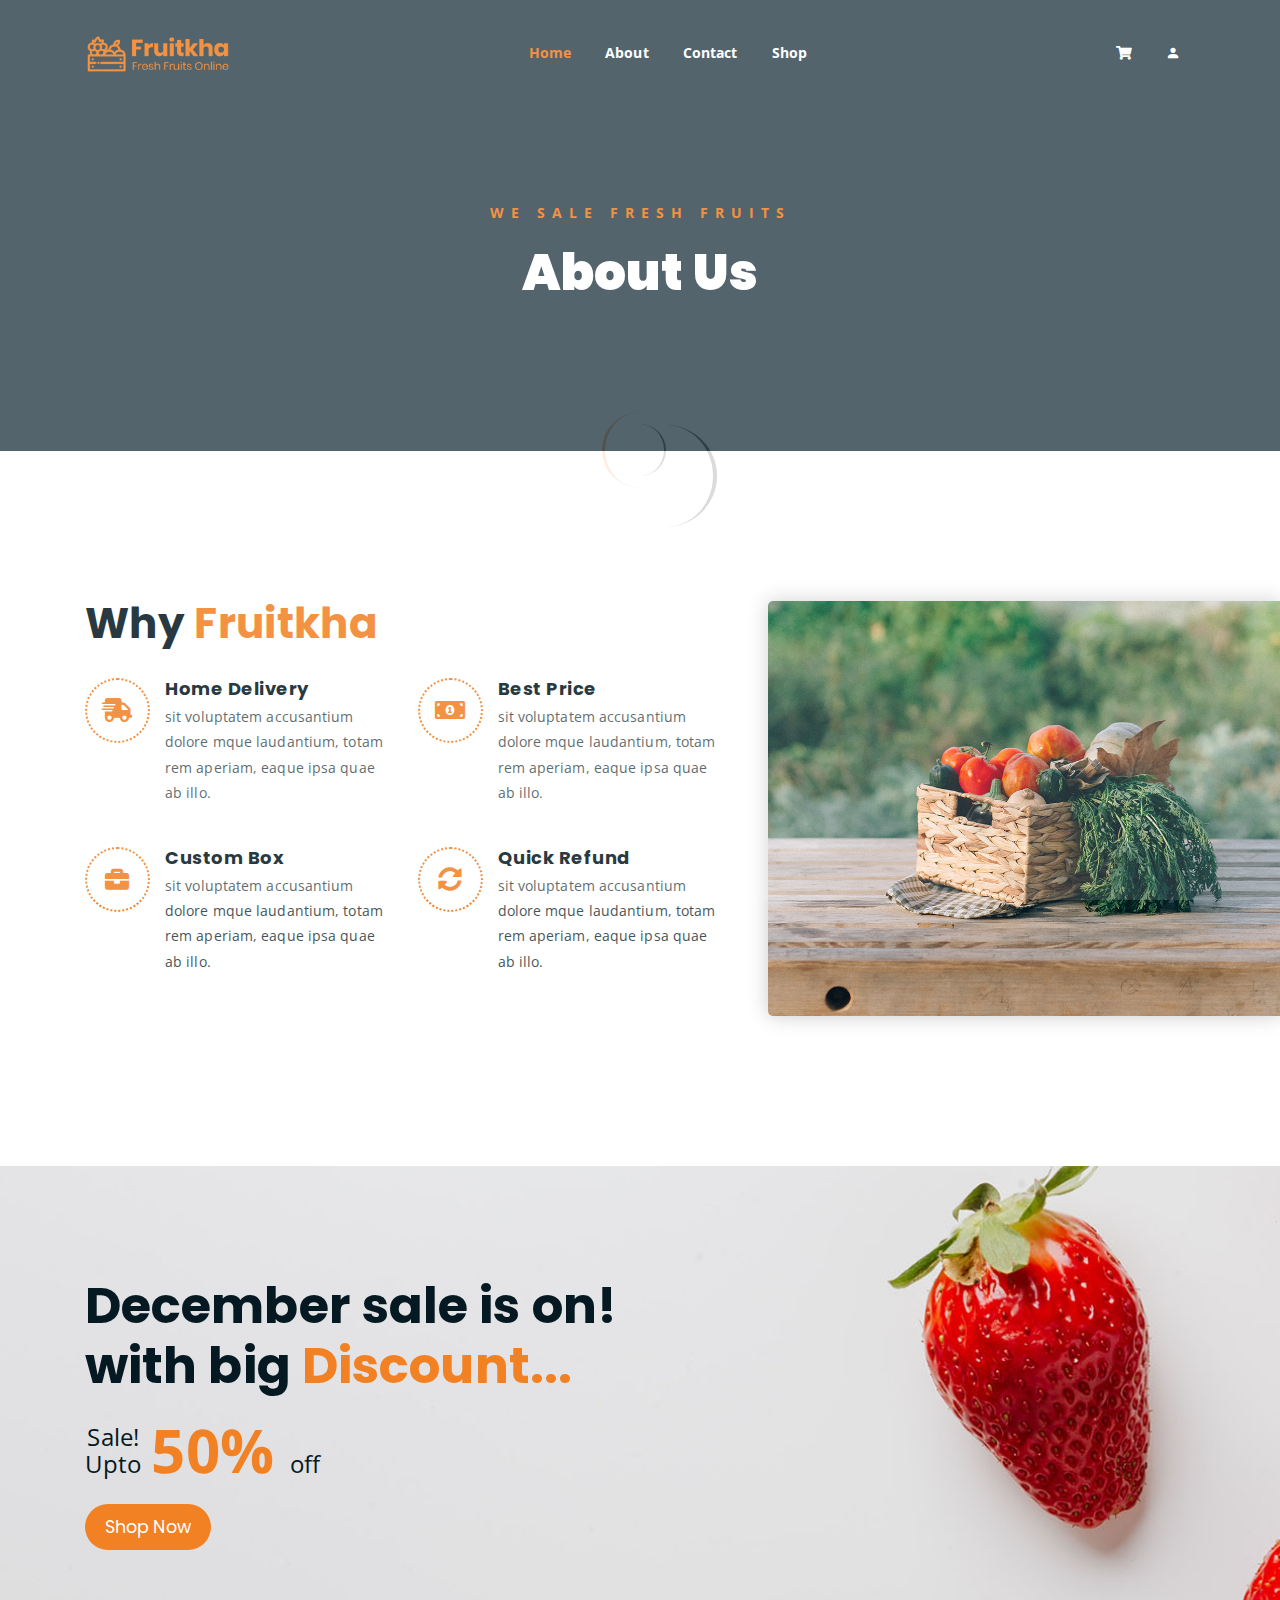
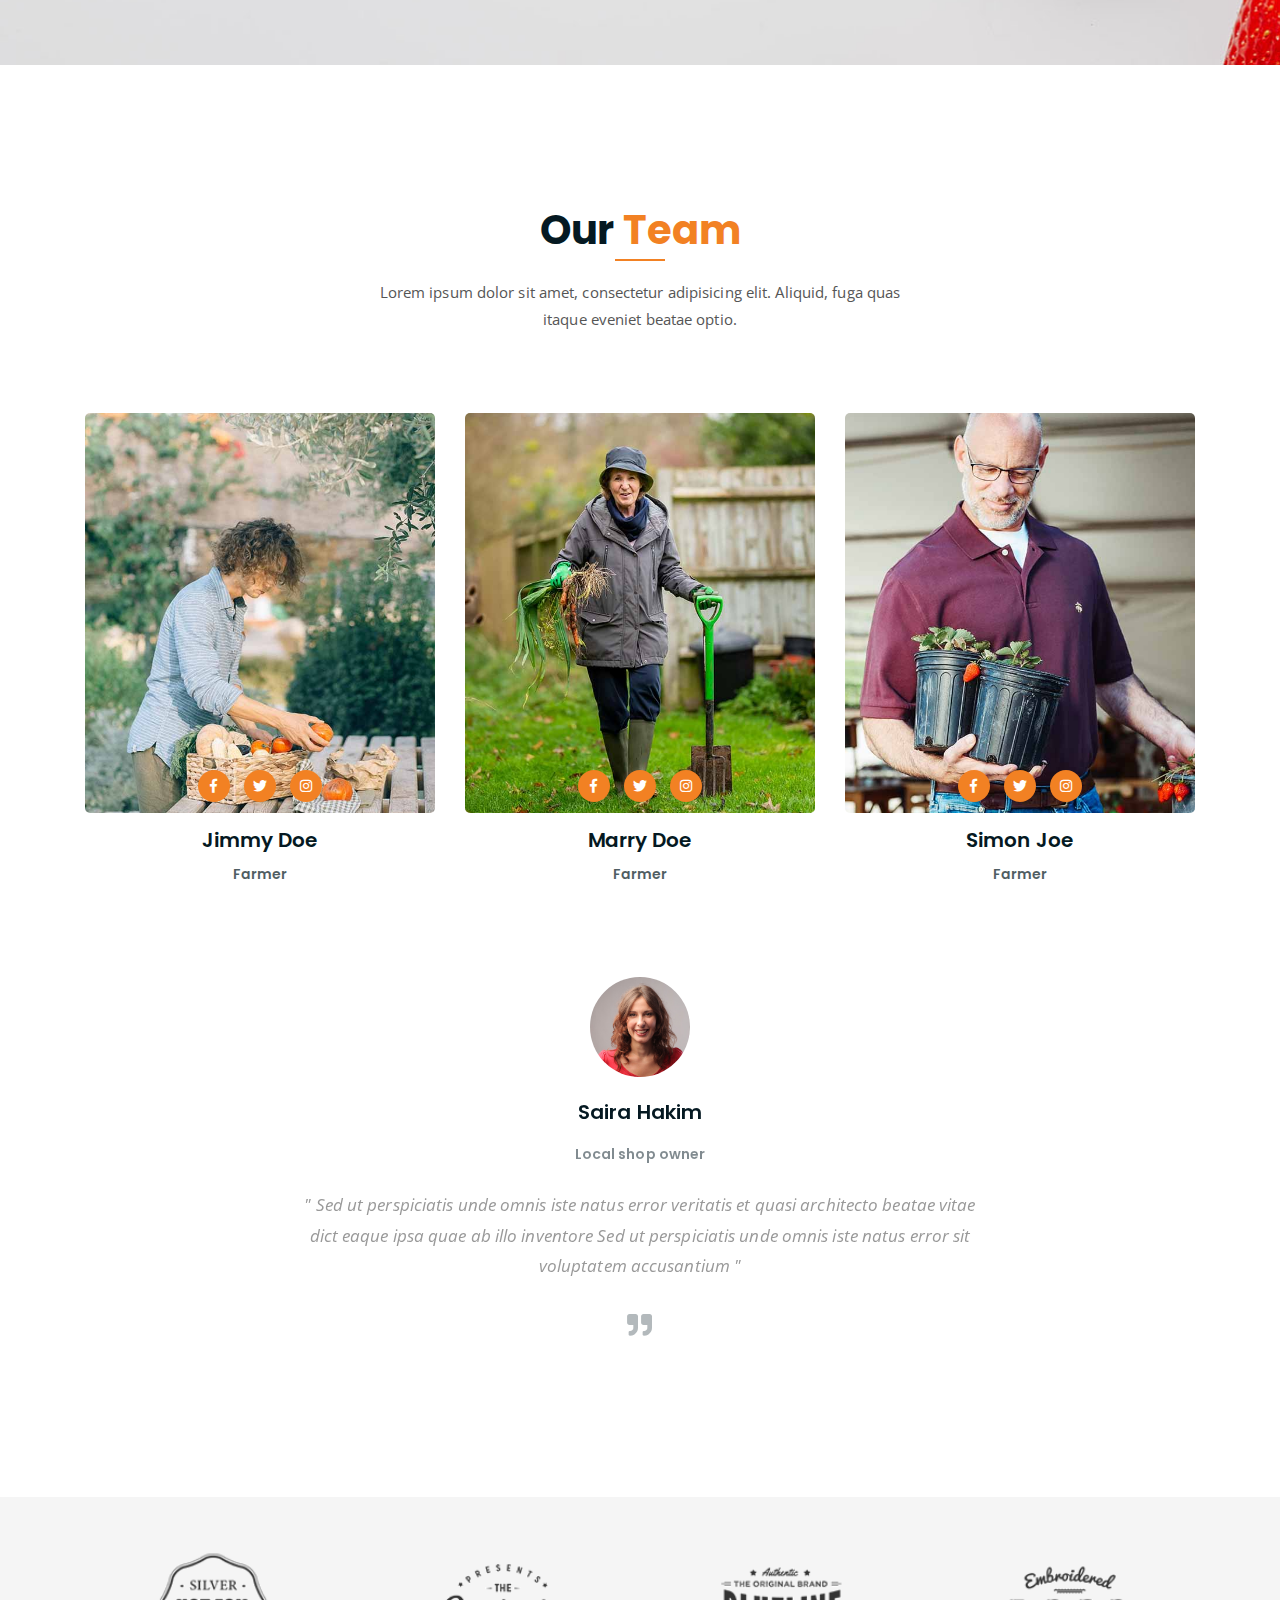
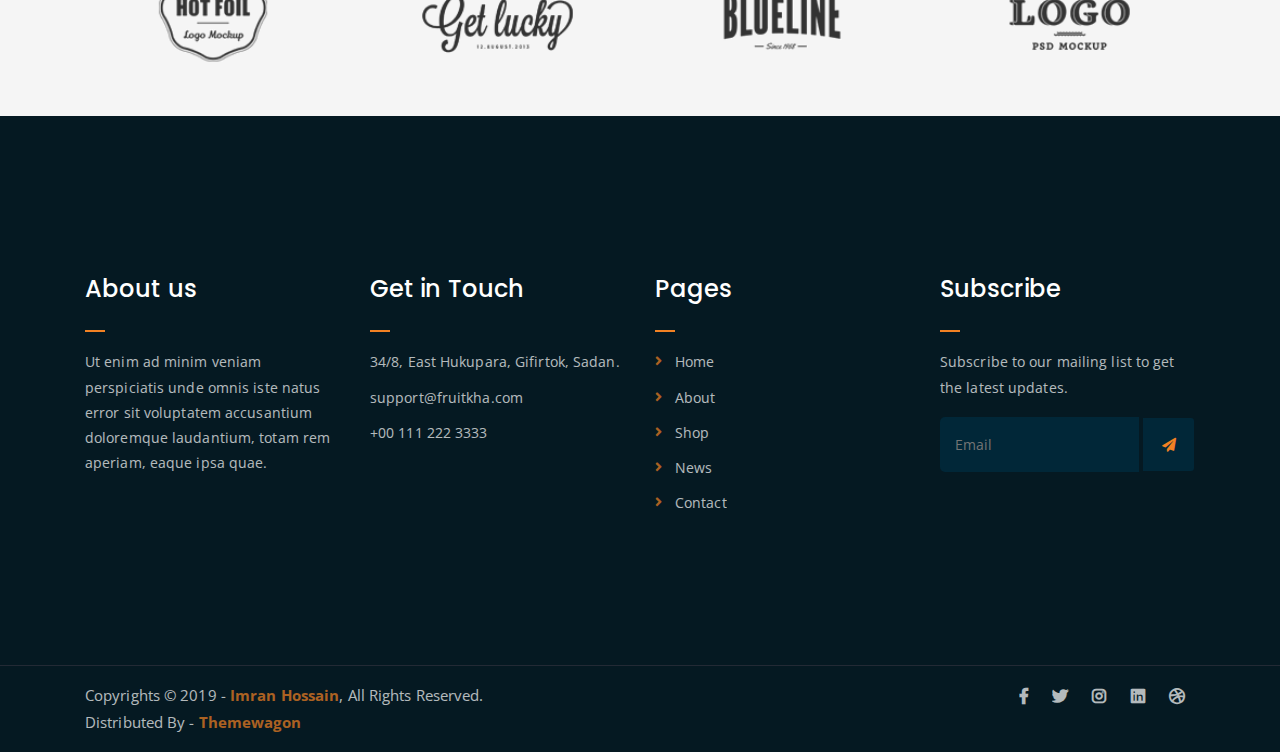
==== commit 88d73949: "deploy" ====
--- a/about.html
+++ b/about.html
@@ -1,444 +1,568 @@
 <!DOCTYPE html>
 <html lang="en">
-<head>
-	<meta charset="UTF-8">
-	<meta http-equiv="X-UA-Compatible" content="IE=edge">
-	<meta name="viewport" content="width=device-width, initial-scale=1">
-	<meta name="description" content="Responsive Bootstrap4 Shop Template, Created by Imran Hossain from https://imransdesign.com/">
-
-	<!-- title -->
-	<title>About</title>
-
-	<!-- favicon -->
-	<link rel="shortcut icon" type="image/png" href="assets/img/favicon.png">
-	<!-- google font -->
-	<link href="https://fonts.googleapis.com/css?family=Open+Sans:300,400,700" rel="stylesheet">
-	<link href="https://fonts.googleapis.com/css?family=Poppins:400,700&display=swap" rel="stylesheet">
-	<!-- fontawesome -->
-	<link rel="stylesheet" href="assets/css/all.min.css">
-	<!-- bootstrap -->
-	<link rel="stylesheet" href="assets/bootstrap/css/bootstrap.min.css">
-	<!-- owl carousel -->
-	<link rel="stylesheet" href="assets/css/owl.carousel.css">
-	<!-- magnific popup -->
-	<link rel="stylesheet" href="assets/css/magnific-popup.css">
-	<!-- animate css -->
-	<link rel="stylesheet" href="assets/css/animate.css">
-	<!-- mean menu css -->
-	<link rel="stylesheet" href="assets/css/meanmenu.min.css">
-	<!-- main style -->
-	<link rel="stylesheet" href="assets/css/main.css">
-	<!-- responsive -->
-	<link rel="stylesheet" href="assets/css/responsive.css">
-
-</head>
-<body>
-	
-	<!--PreLoader-->
+  <head>
+    <meta charset="UTF-8" />
+    <meta http-equiv="X-UA-Compatible" content="IE=edge" />
+    <meta name="viewport" content="width=device-width, initial-scale=1" />
+    <meta
+      name="description"
+      content="Responsive Bootstrap4 Shop Template, Created by Imran Hossain from https://imransdesign.com/"
+    />
+
+    <!-- title -->
+    <title>About</title>
+    <script src="https://code.jquery.com/jquery-3.6.0.min.js"></script>
+    <link
+      rel="stylesheet"
+      href="https://cdn.jsdelivr.net/npm/bootstrap-icons@1.11.3/font/bootstrap-icons.min.css"
+    />
+    <!-- favicon -->
+    <link rel="shortcut icon" type="image/png" href="assets/img/favicon.png" />
+    <!-- google font -->
+    <link
+      href="https://fonts.googleapis.com/css?family=Open+Sans:300,400,700"
+      rel="stylesheet"
+    />
+    <link
+      href="https://fonts.googleapis.com/css?family=Poppins:400,700&display=swap"
+      rel="stylesheet"
+    />
+    <!-- fontawesome -->
+    <link rel="stylesheet" href="assets/css/all.min.css" />
+    <!-- bootstrap -->
+    <link rel="stylesheet" href="assets/bootstrap/css/bootstrap.min.css" />
+    <!-- owl carousel -->
+    <link rel="stylesheet" href="assets/css/owl.carousel.css" />
+    <!-- magnific popup -->
+    <link rel="stylesheet" href="assets/css/magnific-popup.css" />
+    <!-- animate css -->
+    <link rel="stylesheet" href="assets/css/animate.css" />
+    <!-- mean menu css -->
+    <link rel="stylesheet" href="assets/css/meanmenu.min.css" />
+    <!-- main style -->
+    <link rel="stylesheet" href="assets/css/main.css" />
+    <!-- responsive -->
+    <link rel="stylesheet" href="assets/css/responsive.css" />
+  </head>
+  <body>
+    <!--PreLoader-->
     <div class="loader">
-        <div class="loader-inner">
-            <div class="circle"></div>
-        </div>
+      <div class="loader-inner">
+        <div class="circle"></div>
+      </div>
     </div>
     <!--PreLoader Ends-->
-	
-	<!-- header -->
-	<div class="top-header-area" id="sticker">
-		<div class="container">
-			<div class="row">
-				<div class="col-lg-12 col-sm-12 text-center">
-					<div class="main-menu-wrap">
-						<!-- logo -->
-						<div class="site-logo">
-							<a href="index.html">
-								<img src="assets/img/logo.png" alt="">
-							</a>
-						</div>
-						<!-- logo -->
-
-						<!-- menu start -->
-						<nav class="main-menu">
-							<ul>
-								<li class="current-list-item"><a href="#">Home</a>
-									<ul class="sub-menu">
-										<li><a href="index.html">Static Home</a></li>
-										<li><a href="index_2.html">Slider Home</a></li>
-									</ul>
-								</li>
-								<li><a href="about.html">About</a></li>
-								<li><a href="#">Pages</a>
-									<ul class="sub-menu">
-										<li><a href="404.html">404 page</a></li>
-										<li><a href="about.html">About</a></li>
-										<li><a href="cart.html">Cart</a></li>
-										<li><a href="checkout.html">Check Out</a></li>
-										<li><a href="contact.html">Contact</a></li>
-										<li><a href="news.html">News</a></li>
-										<li><a href="shop.html">Shop</a></li>
-									</ul>
-								</li>
-								<li><a href="news.html">News</a>
-									<ul class="sub-menu">
-										<li><a href="news.html">News</a></li>
-										<li><a href="single-news.html">Single News</a></li>
-									</ul>
-								</li>
-								<li><a href="contact.html">Contact</a></li>
-								<li><a href="shop.html">Shop</a>
-									<ul class="sub-menu">
-										<li><a href="shop.html">Shop</a></li>
-										<li><a href="checkout.html">Check Out</a></li>
-										<li><a href="single-product.html">Single Product</a></li>
-										<li><a href="cart.html">Cart</a></li>
-									</ul>
-								</li>
-								<li>
-									<div class="header-icons">
-										<a class="shopping-cart" href="cart.html"><i class="fas fa-shopping-cart"></i></a>
-										<a class="mobile-hide search-bar-icon" href="#"><i class="fas fa-search"></i></a>
-									</div>
-								</li>
-							</ul>
-						</nav>
-						<a class="mobile-show search-bar-icon" href="#"><i class="fas fa-search"></i></a>
-						<div class="mobile-menu"></div>
-						<!-- menu end -->
-					</div>
-				</div>
-			</div>
-		</div>
-	</div>
-	<!-- end header -->
-
-	<!-- search area -->
-	<div class="search-area">
-		<div class="container">
-			<div class="row">
-				<div class="col-lg-12">
-					<span class="close-btn"><i class="fas fa-window-close"></i></span>
-					<div class="search-bar">
-						<div class="search-bar-tablecell">
-							<h3>Search For:</h3>
-							<input type="text" placeholder="Keywords">
-							<button type="submit">Search <i class="fas fa-search"></i></button>
-						</div>
-					</div>
-				</div>
-			</div>
-		</div>
-	</div>
-	<!-- end search arewa -->
-	
-	<!-- breadcrumb-section -->
-	<div class="breadcrumb-section breadcrumb-bg">
-		<div class="container">
-			<div class="row">
-				<div class="col-lg-8 offset-lg-2 text-center">
-					<div class="breadcrumb-text">
-						<p>We sale fresh fruits</p>
-						<h1>About Us</h1>
-					</div>
-				</div>
-			</div>
-		</div>
-	</div>
-	<!-- end breadcrumb section -->
-
-	<!-- featured section -->
-	<div class="feature-bg">
-		<div class="container">
-			<div class="row">
-				<div class="col-lg-7">
-					<div class="featured-text">
-						<h2 class="pb-3">Why <span class="orange-text">Fruitkha</span></h2>
-						<div class="row">
-							<div class="col-lg-6 col-md-6 mb-4 mb-md-5">
-								<div class="list-box d-flex">
-									<div class="list-icon">
-										<i class="fas fa-shipping-fast"></i>
-									</div>
-									<div class="content">
-										<h3>Home Delivery</h3>
-										<p>sit voluptatem accusantium dolore mque laudantium, totam rem aperiam, eaque ipsa quae ab illo.</p>
-									</div>
-								</div>
-							</div>
-							<div class="col-lg-6 col-md-6 mb-5 mb-md-5">
-								<div class="list-box d-flex">
-									<div class="list-icon">
-										<i class="fas fa-money-bill-alt"></i>
-									</div>
-									<div class="content">
-										<h3>Best Price</h3>
-										<p>sit voluptatem accusantium dolore mque laudantium, totam rem aperiam, eaque ipsa quae ab illo.</p>
-									</div>
-								</div>
-							</div>
-							<div class="col-lg-6 col-md-6 mb-5 mb-md-5">
-								<div class="list-box d-flex">
-									<div class="list-icon">
-										<i class="fas fa-briefcase"></i>
-									</div>
-									<div class="content">
-										<h3>Custom Box</h3>
-										<p>sit voluptatem accusantium dolore mque laudantium, totam rem aperiam, eaque ipsa quae ab illo.</p>
-									</div>
-								</div>
-							</div>
-							<div class="col-lg-6 col-md-6">
-								<div class="list-box d-flex">
-									<div class="list-icon">
-										<i class="fas fa-sync-alt"></i>
-									</div>
-									<div class="content">
-										<h3>Quick Refund</h3>
-										<p>sit voluptatem accusantium dolore mque laudantium, totam rem aperiam, eaque ipsa quae ab illo.</p>
-									</div>
-								</div>
-							</div>
-						</div>
-					</div>
-				</div>
-			</div>
-		</div>
-	</div>
-	<!-- end featured section -->
-
-	<!-- shop banner -->
-	<section class="shop-banner">
-    	<div class="container">
-        	<h3>December sale is on! <br> with big <span class="orange-text">Discount...</span></h3>
-            <div class="sale-percent"><span>Sale! <br> Upto</span>50% <span>off</span></div>
-            <a href="shop.html" class="cart-btn btn-lg">Shop Now</a>
-        </div>
+
+    <!-- header -->
+    <div class="top-header-area" id="sticker">
+      <div class="container">
+        <div class="row">
+          <div class="col-lg-12 col-sm-12 text-center">
+            <div class="main-menu-wrap">
+              <!-- logo -->
+              <div class="site-logo">
+                <a href="index.html">
+                  <img src="assets/img/logo.png" alt="" />
+                </a>
+              </div>
+              <!-- logo -->
+
+              <!-- menu start -->
+              <nav class="main-menu">
+                <ul>
+                  <li class="current-list-item">
+                    <a href="#">Home</a>
+                    <ul class="sub-menu">
+                      <li><a href="index.html">Static Home</a></li>
+                    </ul>
+                  </li>
+                  <li><a href="about.html">About</a></li>
+                  <li><a href="contact.html">Contact</a></li>
+                  <li>
+                    <a href="shop.html">Shop</a>
+                    <ul class="sub-menu">
+                      <li><a href="shop.html">Shop</a></li>
+                      <li><a href="checkout.html">Check Out</a></li>
+                      <li><a href="cart.html">Cart</a></li>
+                    </ul>
+                  </li>
+                  <li>
+                    <div class="header-icons">
+                      <a class="shopping-cart" href="cart.html"
+                        ><i class="fas fa-shopping-cart"></i
+                      ></a>
+                      <a id="protectedAuth" href="login.html"
+                        ><i class="bi bi-person-fill"></i
+                      ></a>
+                      <span
+                        style="font-weight: bold; color: white"
+                        id="displayName"
+                      ></span>
+
+                      <a
+                        onclick="handleLogout()"
+                        style="
+                          font-weight: bold;
+                          color: white;
+                          font-size: 20px;
+                          padding-top: 6px;
+                        "
+                        id="logoutButton"
+                        ><i class="bi bi-box-arrow-right"></i
+                      ></a>
+                    </div>
+                  </li>
+                </ul>
+              </nav>
+              <a class="mobile-show search-bar-icon" href="#"
+                ><i class="fas fa-search"></i
+              ></a>
+              <div class="mobile-menu"></div>
+              <!-- menu end -->
+            </div>
+          </div>
+        </div>
+      </div>
+    </div>
+    <!-- end header -->
+
+    <!-- search area -->
+    <div class="search-area">
+      <div class="container">
+        <div class="row">
+          <div class="col-lg-12">
+            <span class="close-btn"><i class="fas fa-window-close"></i></span>
+            <div class="search-bar">
+              <div class="search-bar-tablecell">
+                <h3>Search For:</h3>
+                <input type="text" placeholder="Keywords" />
+                <button type="submit">
+                  Search <i class="fas fa-search"></i>
+                </button>
+              </div>
+            </div>
+          </div>
+        </div>
+      </div>
+    </div>
+    <!-- end search arewa -->
+
+    <!-- breadcrumb-section -->
+    <div class="breadcrumb-section breadcrumb-bg">
+      <div class="container">
+        <div class="row">
+          <div class="col-lg-8 offset-lg-2 text-center">
+            <div class="breadcrumb-text">
+              <p>We sale fresh fruits</p>
+              <h1>About Us</h1>
+            </div>
+          </div>
+        </div>
+      </div>
+    </div>
+    <!-- end breadcrumb section -->
+
+    <!-- featured section -->
+    <div class="feature-bg">
+      <div class="container">
+        <div class="row">
+          <div class="col-lg-7">
+            <div class="featured-text">
+              <h2 class="pb-3">
+                Why <span class="orange-text">Fruitkha</span>
+              </h2>
+              <div class="row">
+                <div class="col-lg-6 col-md-6 mb-4 mb-md-5">
+                  <div class="list-box d-flex">
+                    <div class="list-icon">
+                      <i class="fas fa-shipping-fast"></i>
+                    </div>
+                    <div class="content">
+                      <h3>Home Delivery</h3>
+                      <p>
+                        sit voluptatem accusantium dolore mque laudantium, totam
+                        rem aperiam, eaque ipsa quae ab illo.
+                      </p>
+                    </div>
+                  </div>
+                </div>
+                <div class="col-lg-6 col-md-6 mb-5 mb-md-5">
+                  <div class="list-box d-flex">
+                    <div class="list-icon">
+                      <i class="fas fa-money-bill-alt"></i>
+                    </div>
+                    <div class="content">
+                      <h3>Best Price</h3>
+                      <p>
+                        sit voluptatem accusantium dolore mque laudantium, totam
+                        rem aperiam, eaque ipsa quae ab illo.
+                      </p>
+                    </div>
+                  </div>
+                </div>
+                <div class="col-lg-6 col-md-6 mb-5 mb-md-5">
+                  <div class="list-box d-flex">
+                    <div class="list-icon">
+                      <i class="fas fa-briefcase"></i>
+                    </div>
+                    <div class="content">
+                      <h3>Custom Box</h3>
+                      <p>
+                        sit voluptatem accusantium dolore mque laudantium, totam
+                        rem aperiam, eaque ipsa quae ab illo.
+                      </p>
+                    </div>
+                  </div>
+                </div>
+                <div class="col-lg-6 col-md-6">
+                  <div class="list-box d-flex">
+                    <div class="list-icon">
+                      <i class="fas fa-sync-alt"></i>
+                    </div>
+                    <div class="content">
+                      <h3>Quick Refund</h3>
+                      <p>
+                        sit voluptatem accusantium dolore mque laudantium, totam
+                        rem aperiam, eaque ipsa quae ab illo.
+                      </p>
+                    </div>
+                  </div>
+                </div>
+              </div>
+            </div>
+          </div>
+        </div>
+      </div>
+    </div>
+    <!-- end featured section -->
+
+    <!-- shop banner -->
+    <section class="shop-banner">
+      <div class="container">
+        <h3>
+          December sale is on! <br />
+          with big <span class="orange-text">Discount...</span>
+        </h3>
+        <div class="sale-percent">
+          <span
+            >Sale! <br />
+            Upto</span
+          >50% <span>off</span>
+        </div>
+        <a href="shop.html" class="cart-btn btn-lg">Shop Now</a>
+      </div>
     </section>
-	<!-- end shop banner -->
-
-	<!-- team section -->
-	<div class="mt-150">
-		<div class="container">
-			<div class="row">
-				<div class="col-lg-8 offset-lg-2 text-center">
-					<div class="section-title">
-						<h3>Our <span class="orange-text">Team</span></h3>
-						<p>Lorem ipsum dolor sit amet, consectetur adipisicing elit. Aliquid, fuga quas itaque eveniet beatae optio.</p>
-					</div>
-				</div>
-			</div>
-			<div class="row">
-				<div class="col-lg-4 col-md-6">
-					<div class="single-team-item">
-						<div class="team-bg team-bg-1"></div>
-						<h4>Jimmy Doe <span>Farmer</span></h4>
-						<ul class="social-link-team">
-							<li><a href="#" target="_blank"><i class="fab fa-facebook-f"></i></a></li>
-							<li><a href="#" target="_blank"><i class="fab fa-twitter"></i></a></li>
-							<li><a href="#" target="_blank"><i class="fab fa-instagram"></i></a></li>
-						</ul>
-					</div>
-				</div>
-				<div class="col-lg-4 col-md-6">
-					<div class="single-team-item">
-						<div class="team-bg team-bg-2"></div>
-						<h4>Marry Doe <span>Farmer</span></h4>
-						<ul class="social-link-team">
-							<li><a href="#" target="_blank"><i class="fab fa-facebook-f"></i></a></li>
-							<li><a href="#" target="_blank"><i class="fab fa-twitter"></i></a></li>
-							<li><a href="#" target="_blank"><i class="fab fa-instagram"></i></a></li>
-						</ul>
-					</div>
-				</div>
-				<div class="col-lg-4 col-md-6 offset-md-3 offset-lg-0">
-					<div class="single-team-item">
-						<div class="team-bg team-bg-3"></div>
-						<h4>Simon Joe <span>Farmer</span></h4>
-						<ul class="social-link-team">
-							<li><a href="#" target="_blank"><i class="fab fa-facebook-f"></i></a></li>
-							<li><a href="#" target="_blank"><i class="fab fa-twitter"></i></a></li>
-							<li><a href="#" target="_blank"><i class="fab fa-instagram"></i></a></li>
-						</ul>
-					</div>
-				</div>
-			</div>
-		</div>
-	</div>
-	<!-- end team section -->
-
-	<!-- testimonail-section -->
-	<div class="testimonail-section mt-80 mb-150">
-		<div class="container">
-			<div class="row">
-				<div class="col-lg-10 offset-lg-1 text-center">
-					<div class="testimonial-sliders">
-						<div class="single-testimonial-slider">
-							<div class="client-avater">
-								<img src="assets/img/avaters/avatar1.png" alt="">
-							</div>
-							<div class="client-meta">
-								<h3>Saira Hakim <span>Local shop owner</span></h3>
-								<p class="testimonial-body">
-									" Sed ut perspiciatis unde omnis iste natus error veritatis et  quasi architecto beatae vitae dict eaque ipsa quae ab illo inventore Sed ut perspiciatis unde omnis iste natus error sit voluptatem accusantium "
-								</p>
-								<div class="last-icon">
-									<i class="fas fa-quote-right"></i>
-								</div>
-							</div>
-						</div>
-						<div class="single-testimonial-slider">
-							<div class="client-avater">
-								<img src="assets/img/avaters/avatar2.png" alt="">
-							</div>
-							<div class="client-meta">
-								<h3>David Niph <span>Local shop owner</span></h3>
-								<p class="testimonial-body">
-									" Sed ut perspiciatis unde omnis iste natus error veritatis et  quasi architecto beatae vitae dict eaque ipsa quae ab illo inventore Sed ut perspiciatis unde omnis iste natus error sit voluptatem accusantium "
-								</p>
-								<div class="last-icon">
-									<i class="fas fa-quote-right"></i>
-								</div>
-							</div>
-						</div>
-						<div class="single-testimonial-slider">
-							<div class="client-avater">
-								<img src="assets/img/avaters/avatar3.png" alt="">
-							</div>
-							<div class="client-meta">
-								<h3>Jacob Sikim <span>Local shop owner</span></h3>
-								<p class="testimonial-body">
-									" Sed ut perspiciatis unde omnis iste natus error veritatis et  quasi architecto beatae vitae dict eaque ipsa quae ab illo inventore Sed ut perspiciatis unde omnis iste natus error sit voluptatem accusantium "
-								</p>
-								<div class="last-icon">
-									<i class="fas fa-quote-right"></i>
-								</div>
-							</div>
-						</div>
-					</div>
-				</div>
-			</div>
-		</div>
-	</div>
-	<!-- end testimonail-section -->
-
-	<!-- logo carousel -->
-	<div class="logo-carousel-section">
-		<div class="container">
-			<div class="row">
-				<div class="col-lg-12">
-					<div class="logo-carousel-inner">
-						<div class="single-logo-item">
-							<img src="assets/img/company-logos/1.png" alt="">
-						</div>
-						<div class="single-logo-item">
-							<img src="assets/img/company-logos/2.png" alt="">
-						</div>
-						<div class="single-logo-item">
-							<img src="assets/img/company-logos/3.png" alt="">
-						</div>
-						<div class="single-logo-item">
-							<img src="assets/img/company-logos/4.png" alt="">
-						</div>
-						<div class="single-logo-item">
-							<img src="assets/img/company-logos/5.png" alt="">
-						</div>
-					</div>
-				</div>
-			</div>
-		</div>
-	</div>
-	<!-- end logo carousel -->
-
-	<!-- footer -->
-	<div class="footer-area">
-		<div class="container">
-			<div class="row">
-				<div class="col-lg-3 col-md-6">
-					<div class="footer-box about-widget">
-						<h2 class="widget-title">About us</h2>
-						<p>Ut enim ad minim veniam perspiciatis unde omnis iste natus error sit voluptatem accusantium doloremque laudantium, totam rem aperiam, eaque ipsa quae.</p>
-					</div>
-				</div>
-				<div class="col-lg-3 col-md-6">
-					<div class="footer-box get-in-touch">
-						<h2 class="widget-title">Get in Touch</h2>
-						<ul>
-							<li>34/8, East Hukupara, Gifirtok, Sadan.</li>
-							<li>support@fruitkha.com</li>
-							<li>+00 111 222 3333</li>
-						</ul>
-					</div>
-				</div>
-				<div class="col-lg-3 col-md-6">
-					<div class="footer-box pages">
-						<h2 class="widget-title">Pages</h2>
-						<ul>
-							<li><a href="index.html">Home</a></li>
-							<li><a href="about.html">About</a></li>
-							<li><a href="services.html">Shop</a></li>
-							<li><a href="news.html">News</a></li>
-							<li><a href="contact.html">Contact</a></li>
-						</ul>
-					</div>
-				</div>
-				<div class="col-lg-3 col-md-6">
-					<div class="footer-box subscribe">
-						<h2 class="widget-title">Subscribe</h2>
-						<p>Subscribe to our mailing list to get the latest updates.</p>
-						<form action="index.html">
-							<input type="email" placeholder="Email">
-							<button type="submit"><i class="fas fa-paper-plane"></i></button>
-						</form>
-					</div>
-				</div>
-			</div>
-		</div>
-	</div>
-	<!-- end footer -->
-	
-	<!-- copyright -->
-	<div class="copyright">
-		<div class="container">
-			<div class="row">
-				<div class="col-lg-6 col-md-12">
-					<p>Copyrights &copy; 2019 - <a href="https://imransdesign.com/">Imran Hossain</a>,  All Rights Reserved.<br>
-						Distributed By - <a href="https://themewagon.com/">Themewagon</a>
-					</p>
-				</div>
-				<div class="col-lg-6 text-right col-md-12">
-					<div class="social-icons">
-						<ul>
-							<li><a href="#" target="_blank"><i class="fab fa-facebook-f"></i></a></li>
-							<li><a href="#" target="_blank"><i class="fab fa-twitter"></i></a></li>
-							<li><a href="#" target="_blank"><i class="fab fa-instagram"></i></a></li>
-							<li><a href="#" target="_blank"><i class="fab fa-linkedin"></i></a></li>
-							<li><a href="#" target="_blank"><i class="fab fa-dribbble"></i></a></li>
-						</ul>
-					</div>
-				</div>
-			</div>
-		</div>
-	</div>
-	<!-- end copyright -->
-	
-	<!-- jquery -->
-	<script src="assets/js/jquery-1.11.3.min.js"></script>
-	<!-- bootstrap -->
-	<script src="assets/bootstrap/js/bootstrap.min.js"></script>
-	<!-- count down -->
-	<script src="assets/js/jquery.countdown.js"></script>
-	<!-- isotope -->
-	<script src="assets/js/jquery.isotope-3.0.6.min.js"></script>
-	<!-- waypoints -->
-	<script src="assets/js/waypoints.js"></script>
-	<!-- owl carousel -->
-	<script src="assets/js/owl.carousel.min.js"></script>
-	<!-- magnific popup -->
-	<script src="assets/js/jquery.magnific-popup.min.js"></script>
-	<!-- mean menu -->
-	<script src="assets/js/jquery.meanmenu.min.js"></script>
-	<!-- sticker js -->
-	<script src="assets/js/sticker.js"></script>
-	<!-- main js -->
-	<script src="assets/js/main.js"></script>
-
-</body>
-</html>+    <!-- end shop banner -->
+
+    <!-- team section -->
+    <div class="mt-150">
+      <div class="container">
+        <div class="row">
+          <div class="col-lg-8 offset-lg-2 text-center">
+            <div class="section-title">
+              <h3>Our <span class="orange-text">Team</span></h3>
+              <p>
+                Lorem ipsum dolor sit amet, consectetur adipisicing elit.
+                Aliquid, fuga quas itaque eveniet beatae optio.
+              </p>
+            </div>
+          </div>
+        </div>
+        <div class="row">
+          <div class="col-lg-4 col-md-6">
+            <div class="single-team-item">
+              <div class="team-bg team-bg-1"></div>
+              <h4>Jimmy Doe <span>Farmer</span></h4>
+              <ul class="social-link-team">
+                <li>
+                  <a href="#" target="_blank"
+                    ><i class="fab fa-facebook-f"></i
+                  ></a>
+                </li>
+                <li>
+                  <a href="#" target="_blank"><i class="fab fa-twitter"></i></a>
+                </li>
+                <li>
+                  <a href="#" target="_blank"
+                    ><i class="fab fa-instagram"></i
+                  ></a>
+                </li>
+              </ul>
+            </div>
+          </div>
+          <div class="col-lg-4 col-md-6">
+            <div class="single-team-item">
+              <div class="team-bg team-bg-2"></div>
+              <h4>Marry Doe <span>Farmer</span></h4>
+              <ul class="social-link-team">
+                <li>
+                  <a href="#" target="_blank"
+                    ><i class="fab fa-facebook-f"></i
+                  ></a>
+                </li>
+                <li>
+                  <a href="#" target="_blank"><i class="fab fa-twitter"></i></a>
+                </li>
+                <li>
+                  <a href="#" target="_blank"
+                    ><i class="fab fa-instagram"></i
+                  ></a>
+                </li>
+              </ul>
+            </div>
+          </div>
+          <div class="col-lg-4 col-md-6 offset-md-3 offset-lg-0">
+            <div class="single-team-item">
+              <div class="team-bg team-bg-3"></div>
+              <h4>Simon Joe <span>Farmer</span></h4>
+              <ul class="social-link-team">
+                <li>
+                  <a href="#" target="_blank"
+                    ><i class="fab fa-facebook-f"></i
+                  ></a>
+                </li>
+                <li>
+                  <a href="#" target="_blank"><i class="fab fa-twitter"></i></a>
+                </li>
+                <li>
+                  <a href="#" target="_blank"
+                    ><i class="fab fa-instagram"></i
+                  ></a>
+                </li>
+              </ul>
+            </div>
+          </div>
+        </div>
+      </div>
+    </div>
+    <!-- end team section -->
+
+    <!-- testimonail-section -->
+    <div class="testimonail-section mt-80 mb-150">
+      <div class="container">
+        <div class="row">
+          <div class="col-lg-10 offset-lg-1 text-center">
+            <div class="testimonial-sliders">
+              <div class="single-testimonial-slider">
+                <div class="client-avater">
+                  <img src="assets/img/avaters/avatar1.png" alt="" />
+                </div>
+                <div class="client-meta">
+                  <h3>Saira Hakim <span>Local shop owner</span></h3>
+                  <p class="testimonial-body">
+                    " Sed ut perspiciatis unde omnis iste natus error veritatis
+                    et quasi architecto beatae vitae dict eaque ipsa quae ab
+                    illo inventore Sed ut perspiciatis unde omnis iste natus
+                    error sit voluptatem accusantium "
+                  </p>
+                  <div class="last-icon">
+                    <i class="fas fa-quote-right"></i>
+                  </div>
+                </div>
+              </div>
+              <div class="single-testimonial-slider">
+                <div class="client-avater">
+                  <img src="assets/img/avaters/avatar2.png" alt="" />
+                </div>
+                <div class="client-meta">
+                  <h3>David Niph <span>Local shop owner</span></h3>
+                  <p class="testimonial-body">
+                    " Sed ut perspiciatis unde omnis iste natus error veritatis
+                    et quasi architecto beatae vitae dict eaque ipsa quae ab
+                    illo inventore Sed ut perspiciatis unde omnis iste natus
+                    error sit voluptatem accusantium "
+                  </p>
+                  <div class="last-icon">
+                    <i class="fas fa-quote-right"></i>
+                  </div>
+                </div>
+              </div>
+              <div class="single-testimonial-slider">
+                <div class="client-avater">
+                  <img src="assets/img/avaters/avatar3.png" alt="" />
+                </div>
+                <div class="client-meta">
+                  <h3>Jacob Sikim <span>Local shop owner</span></h3>
+                  <p class="testimonial-body">
+                    " Sed ut perspiciatis unde omnis iste natus error veritatis
+                    et quasi architecto beatae vitae dict eaque ipsa quae ab
+                    illo inventore Sed ut perspiciatis unde omnis iste natus
+                    error sit voluptatem accusantium "
+                  </p>
+                  <div class="last-icon">
+                    <i class="fas fa-quote-right"></i>
+                  </div>
+                </div>
+              </div>
+            </div>
+          </div>
+        </div>
+      </div>
+    </div>
+    <!-- end testimonail-section -->
+
+    <!-- logo carousel -->
+    <div class="logo-carousel-section">
+      <div class="container">
+        <div class="row">
+          <div class="col-lg-12">
+            <div class="logo-carousel-inner">
+              <div class="single-logo-item">
+                <img src="assets/img/company-logos/1.png" alt="" />
+              </div>
+              <div class="single-logo-item">
+                <img src="assets/img/company-logos/2.png" alt="" />
+              </div>
+              <div class="single-logo-item">
+                <img src="assets/img/company-logos/3.png" alt="" />
+              </div>
+              <div class="single-logo-item">
+                <img src="assets/img/company-logos/4.png" alt="" />
+              </div>
+              <div class="single-logo-item">
+                <img src="assets/img/company-logos/5.png" alt="" />
+              </div>
+            </div>
+          </div>
+        </div>
+      </div>
+    </div>
+    <!-- end logo carousel -->
+
+    <!-- footer -->
+    <div class="footer-area">
+      <div class="container">
+        <div class="row">
+          <div class="col-lg-3 col-md-6">
+            <div class="footer-box about-widget">
+              <h2 class="widget-title">About us</h2>
+              <p>
+                Ut enim ad minim veniam perspiciatis unde omnis iste natus error
+                sit voluptatem accusantium doloremque laudantium, totam rem
+                aperiam, eaque ipsa quae.
+              </p>
+            </div>
+          </div>
+          <div class="col-lg-3 col-md-6">
+            <div class="footer-box get-in-touch">
+              <h2 class="widget-title">Get in Touch</h2>
+              <ul>
+                <li>34/8, East Hukupara, Gifirtok, Sadan.</li>
+                <li>support@fruitkha.com</li>
+                <li>+00 111 222 3333</li>
+              </ul>
+            </div>
+          </div>
+          <div class="col-lg-3 col-md-6">
+            <div class="footer-box pages">
+              <h2 class="widget-title">Pages</h2>
+              <ul>
+                <li><a href="index.html">Home</a></li>
+                <li><a href="about.html">About</a></li>
+                <li><a href="services.html">Shop</a></li>
+                <li><a href="news.html">News</a></li>
+                <li><a href="contact.html">Contact</a></li>
+              </ul>
+            </div>
+          </div>
+          <div class="col-lg-3 col-md-6">
+            <div class="footer-box subscribe">
+              <h2 class="widget-title">Subscribe</h2>
+              <p>Subscribe to our mailing list to get the latest updates.</p>
+              <form action="index.html">
+                <input type="email" placeholder="Email" />
+                <button type="submit">
+                  <i class="fas fa-paper-plane"></i>
+                </button>
+              </form>
+            </div>
+          </div>
+        </div>
+      </div>
+    </div>
+    <!-- end footer -->
+
+    <!-- copyright -->
+    <div class="copyright">
+      <div class="container">
+        <div class="row">
+          <div class="col-lg-6 col-md-12">
+            <p>
+              Copyrights &copy; 2019 -
+              <a href="https://imransdesign.com/">Imran Hossain</a>, All Rights
+              Reserved.<br />
+              Distributed By - <a href="https://themewagon.com/">Themewagon</a>
+            </p>
+          </div>
+          <div class="col-lg-6 text-right col-md-12">
+            <div class="social-icons">
+              <ul>
+                <li>
+                  <a href="#" target="_blank"
+                    ><i class="fab fa-facebook-f"></i
+                  ></a>
+                </li>
+                <li>
+                  <a href="#" target="_blank"><i class="fab fa-twitter"></i></a>
+                </li>
+                <li>
+                  <a href="#" target="_blank"
+                    ><i class="fab fa-instagram"></i
+                  ></a>
+                </li>
+                <li>
+                  <a href="#" target="_blank"
+                    ><i class="fab fa-linkedin"></i
+                  ></a>
+                </li>
+                <li>
+                  <a href="#" target="_blank"
+                    ><i class="fab fa-dribbble"></i
+                  ></a>
+                </li>
+              </ul>
+            </div>
+          </div>
+        </div>
+      </div>
+    </div>
+    <!-- end copyright -->
+    <script>
+      const handleLogout = () => {
+        sessionStorage.removeItem("auth");
+        window.location.reload();
+      };
+      $(document).ready(function () {
+        const dataLogin = JSON.parse(sessionStorage.getItem("auth"));
+        // Check if data exists and display it
+        if (dataLogin) {
+          $("#displayName").text(dataLogin.user.nama);
+          $("#protectedAuth").hide();
+        } else {
+          $("#logoutButton").hide();
+        }
+      });
+    </script>
+
+    <!-- jquery -->
+    <script src="assets/js/jquery-1.11.3.min.js"></script>
+    <!-- bootstrap -->
+    <script src="assets/bootstrap/js/bootstrap.min.js"></script>
+    <!-- count down -->
+    <script src="assets/js/jquery.countdown.js"></script>
+    <!-- isotope -->
+    <script src="assets/js/jquery.isotope-3.0.6.min.js"></script>
+    <!-- waypoints -->
+    <script src="assets/js/waypoints.js"></script>
+    <!-- owl carousel -->
+    <script src="assets/js/owl.carousel.min.js"></script>
+    <!-- magnific popup -->
+    <script src="assets/js/jquery.magnific-popup.min.js"></script>
+    <!-- mean menu -->
+    <script src="assets/js/jquery.meanmenu.min.js"></script>
+    <!-- sticker js -->
+    <script src="assets/js/sticker.js"></script>
+    <!-- main js -->
+    <script src="assets/js/main.js"></script>
+  </body>
+</html>
